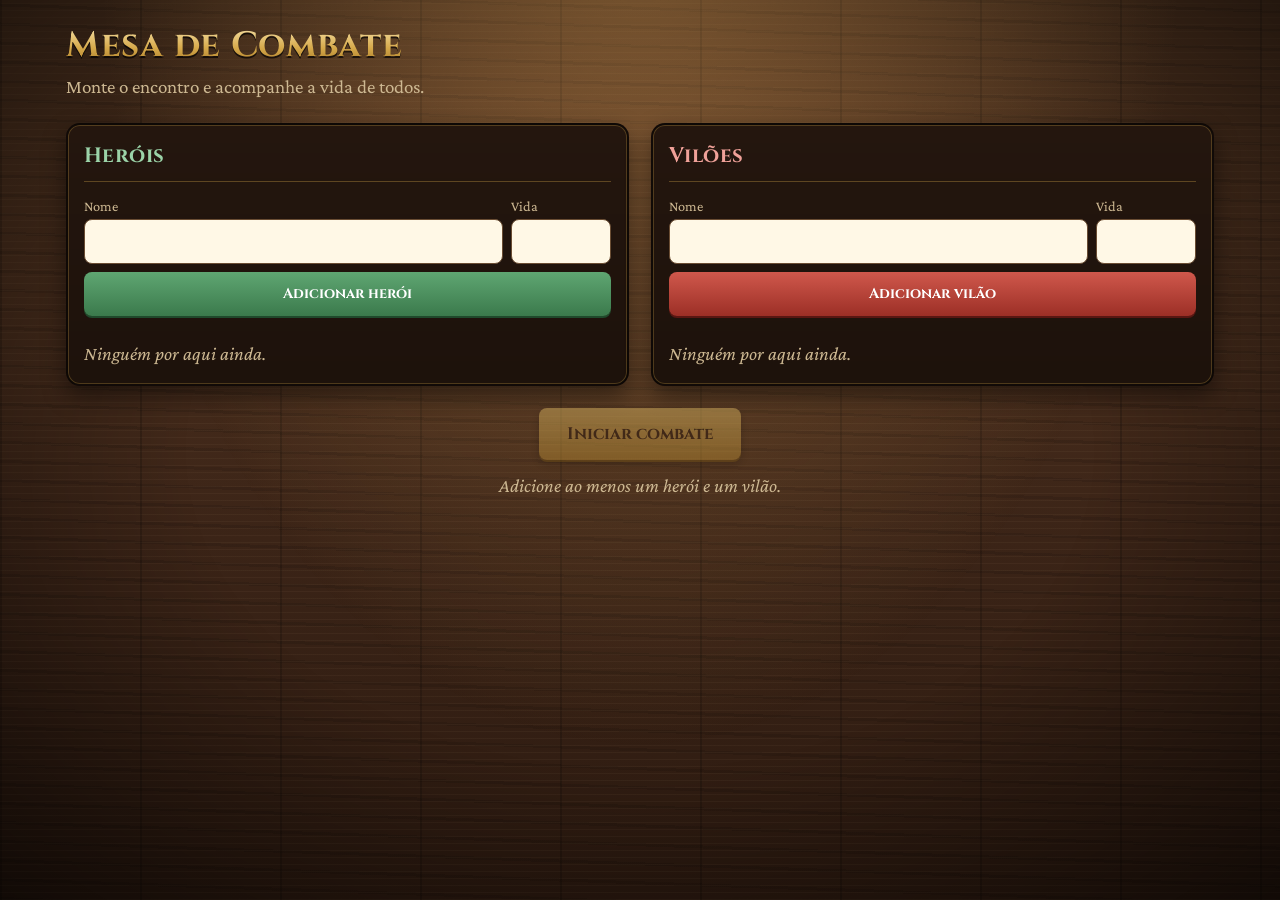
==== index.html @ e08bf8d1 "Add files via upload" ====
<!DOCTYPE html>
<html lang="pt-BR">
<head>
<meta charset="utf-8">
<meta name="viewport" content="width=device-width, initial-scale=1, viewport-fit=cover">
<title>Gerenciador de Combate</title>
<link rel="icon" href="data:image/svg+xml,<svg xmlns=%22http://www.w3.org/2000/svg%22 viewBox=%220 0 100 100%22><text y=%22.9em%22 font-size=%2290%22>⚔️</text></svg>">
<link href="https://fonts.googleapis.com/css2?family=Cinzel:wght@500;700&family=Crimson+Pro:wght@400;600&display=swap" rel="stylesheet">
<style>
:root{
  color-scheme: dark;
  --wood:#3b2417; --wood-hi:#5a3a24; --leather:#24160e; --parch:#ecdcb6; --parch-2:#dcc794;
  --ink:#2b1a0e; --ink-soft:#6a4d33; --gold:#d6a94a; --hero:#3f7a4d; --villain:#a8342b; --hurt:#c0453a; --heal:#4a8f5c;
  --display:"Cinzel","Palatino Linotype",Georgia,serif; --body:"Crimson Pro",Georgia,"Times New Roman",serif;
  box-sizing:border-box; padding-top:env(safe-area-inset-top,0px); padding-bottom:env(safe-area-inset-bottom,0px);
}
*,*::before,*::after{box-sizing:inherit}
html{scroll-padding-top:env(safe-area-inset-top,0px)}
body{margin:0;min-height:100vh;font:19px/1.45 var(--body);color:var(--parch);
  background:
   repeating-linear-gradient(90deg,rgba(0,0,0,.18) 0 2px,transparent 2px 140px),
   repeating-linear-gradient(0deg,rgba(255,220,170,.04) 0 1px,transparent 1px 7px),
   repeating-linear-gradient(2deg,rgba(0,0,0,.10) 0 3px,transparent 3px 19px),
   linear-gradient(180deg,var(--wood-hi),var(--wood) 60%,#2c1a10);
  background-attachment:fixed}
h1,h2,h3{font-family:var(--display);margin:0;letter-spacing:.02em}
button,input{font:inherit}
:focus-visible{outline:3px solid var(--gold);outline-offset:2px}
.wrap{max-width:1180px;margin:0 auto;padding:20px 16px 80px}
header.top{display:flex;flex-wrap:wrap;gap:12px;align-items:center;justify-content:space-between;margin-bottom:22px}
header.top h1{font-size:clamp(1.5rem,4vw,2.2rem);color:var(--gold);text-shadow:0 2px 0 #000a}
header.top p{margin:2px 0 0;color:#cdb892}
.actions{display:flex;gap:8px;flex-wrap:wrap}
.btn{border:0;border-radius:8px;padding:10px 16px;min-height:44px;cursor:pointer;font-family:var(--display);font-weight:700;font-size:.9rem;
  background:linear-gradient(#e2bd66,#b98b32);color:#2b1a0e;box-shadow:0 2px 0 #6e4f16,0 4px 8px #0006}
.btn:hover{filter:brightness(1.08)}.btn:active{transform:translateY(1px)}
.btn.ghost{background:#0003;color:var(--parch);box-shadow:inset 0 0 0 1px #d6a94a88}
.btn.hurt{background:linear-gradient(#d0584c,#9c2f26);color:#fff;box-shadow:0 2px 0 #5a1612}
.btn.heal{background:linear-gradient(#5fa672,#3b7a4c);color:#fff;box-shadow:0 2px 0 #1f4a2b}
.btn:disabled{opacity:.45;cursor:not-allowed;filter:none}
.board{display:grid;grid-template-columns:1fr 1fr;gap:22px}
@media(max-width:820px){.board{grid-template-columns:1fr}}
.side{background:linear-gradient(#0000,#0003),var(--leather);border-radius:14px;padding:16px;border:2px solid #0008;box-shadow:inset 0 0 0 1px #d6a94a44,0 10px 24px #0007}
.side>h2{font-size:1.3rem;padding-bottom:10px;margin-bottom:14px;border-bottom:1px solid #d6a94a55;display:flex;justify-content:space-between;align-items:baseline;gap:8px}
.side.heroes>h2{color:#9bd3a8}.side.villains>h2{color:#f0a199}
.side>h2 small{font:400 .95rem var(--body);color:#cdb892}
.cards{display:grid;gap:14px}
.card{position:relative;background:linear-gradient(135deg,var(--parch),var(--parch-2));color:var(--ink);border-radius:6px;padding:14px 14px 12px;
  box-shadow:0 3px 0 #0005,0 8px 16px #0006;border-left:8px solid var(--hero)}
.villains .card{border-left-color:var(--villain)}
.card h3{font-size:1.15rem;color:var(--ink);overflow-wrap:anywhere}
.row{display:flex;justify-content:space-between;align-items:baseline;gap:10px}
.hp{font-weight:600;font-size:1.05rem;font-variant-numeric:tabular-nums}
.bar{height:14px;border-radius:7px;background:#2b1a0e33;margin:8px 0 12px;overflow:hidden;box-shadow:inset 0 1px 3px #0005}
.bar>i{display:block;height:100%;width:0;background:var(--heal);transition:width .35s ease,background .35s}
.bar>i.mid{background:#c9962c}.bar>i.low{background:var(--hurt)}
.ctrl{display:grid;grid-template-columns:84px 1fr 1fr;gap:8px}
.ctrl input,.add input{width:100%;min-height:44px;padding:8px 10px;border-radius:8px;border:1px solid #6a4d33;background:#fff8e6;color:var(--ink)}
.card.down{filter:grayscale(.85) brightness(.82)}
.card.down h3{text-decoration:line-through}
.stamp{position:absolute;right:10px;top:10px;font-family:var(--display);font-weight:700;color:#7a1d16;border:2px solid #7a1d16;border-radius:4px;padding:1px 8px;transform:rotate(6deg);font-size:.85rem;background:#ecdcb6cc}
.setup{display:grid;grid-template-columns:1fr 1fr;gap:22px}
@media(max-width:820px){.setup{grid-template-columns:1fr}}
.add{display:grid;grid-template-columns:1fr 100px;gap:8px;margin-bottom:10px}
.add .btn{grid-column:1/-1}
.add label{display:block;font-size:.9rem;color:#cdb892;margin-bottom:2px}
.roster{list-style:none;margin:12px 0 0;padding:0;display:grid;gap:8px}
.roster li{display:flex;justify-content:space-between;align-items:center;gap:8px;background:var(--parch);color:var(--ink);border-radius:6px;padding:8px 8px 8px 12px}
.roster button{border:0;background:none;cursor:pointer;color:#7a1d16;font-size:1.3rem;min-width:44px;min-height:44px;border-radius:6px}
.empty{color:#cdb892;font-style:italic;margin:12px 0 0}
.start{margin-top:22px;text-align:center}
.start .btn{font-size:1.05rem;padding:14px 28px}
.banner{margin:0 0 18px;padding:14px 18px;border-radius:10px;text-align:center;font-family:var(--display);font-size:1.25rem;border:2px solid var(--gold);background:#000a;color:var(--gold)}
.log{margin-top:24px;background:#0005;border-radius:12px;padding:14px 16px;border:1px solid #d6a94a44}
.log h2{font-size:1.05rem;color:var(--gold);margin-bottom:8px}
.log ol{margin:0;padding:0;list-style:none;max-height:190px;overflow-y:auto;display:grid;gap:4px}
.log li{color:#e6d6b0;font-size:.98rem}
.log li.d{color:#f0a199}.log li.h{color:#9bd3a8}.log li.x{color:var(--gold)}
#toasts{position:fixed;left:50%;transform:translateX(-50%);top:calc(env(safe-area-inset-top,0px) + 12px);z-index:20;display:grid;gap:8px;width:min(92vw,420px);pointer-events:none}
.toast{background:#1a0d07;border:2px solid var(--hurt);color:#fff;padding:12px 16px;border-radius:10px;font-family:var(--display);text-align:center;box-shadow:0 8px 24px #000a;animation:drop .3s ease}
.toast.win{border-color:var(--gold);color:var(--gold)}
@keyframes drop{from{transform:translateY(-14px);opacity:0}to{transform:none;opacity:1}}
@media(prefers-reduced-motion:reduce){*{animation:none!important;transition:none!important}}
.wrap{position:relative;z-index:1}
body::before{content:"";position:fixed;inset:0;pointer-events:none;z-index:0;background:radial-gradient(ellipse at 50% -10%,rgba(255,190,100,.28),transparent 60%),radial-gradient(ellipse at center,transparent 50%,rgba(0,0,0,.6));animation:flicker 6s ease-in-out infinite}
@keyframes flicker{0%,100%{opacity:1}45%{opacity:.82}60%{opacity:.95}}
header.top h1{background:linear-gradient(#fff0c0,#d6a94a 55%,#9a6b1c);-webkit-background-clip:text;background-clip:text;color:transparent;text-shadow:none;filter:drop-shadow(0 2px 0 #000a)}
.btn{transition:transform .15s,filter .15s}.btn:hover:not(:disabled){transform:translateY(-2px)}
.card{transition:transform .2s,box-shadow .2s}.card:hover{transform:translateY(-3px) rotate(-.4deg);box-shadow:0 6px 0 #0004,0 14px 24px #0008}
.card .row{justify-content:flex-start;align-items:center}.card .row h3{flex:1;min-width:0}.card .hp{margin-left:auto}
.sigil{width:38px;height:38px;flex:none;border-radius:50%;display:grid;place-items:center;font:700 1.15rem var(--display);color:#fff;background:radial-gradient(circle at 35% 30%,#5fae74,var(--hero) 60%,#1f4a2b);box-shadow:0 2px 4px #0006,inset 0 0 0 2px #ffffff40}
.villains .sigil{background:radial-gradient(circle at 35% 30%,#d4675c,var(--villain) 60%,#5a1612)}
.bar>i{position:relative;background-image:linear-gradient(#ffffff40,#0000 60%)}
.chips{display:flex;gap:6px;flex-wrap:wrap;margin:10px 0 8px}
.chips button{border:1px solid #6a4d33;background:#fff8e6aa;color:var(--ink);border-radius:999px;min-height:32px;padding:2px 12px;cursor:pointer;font-weight:600}
.chips button:hover{background:#fff}
.card.hit{animation:shake .4s}.card.healed{animation:glow .9s}
.card.crit:not(.down){animation:pulse 1.6s ease-in-out infinite}
@keyframes shake{20%{transform:translateX(-8px) rotate(-1deg)}40%{transform:translateX(8px) rotate(1deg)}60%{transform:translateX(-5px)}80%{transform:translateX(4px)}}
@keyframes glow{40%{box-shadow:0 0 0 4px #7fe0958a,0 0 34px #7fe095}}
@keyframes pulse{50%{box-shadow:0 0 0 3px #e0574a99,0 0 22px #e0574a}}
.float{position:absolute;right:18px;top:34px;font:700 2rem var(--display);pointer-events:none;animation:rise 1s ease-out forwards;text-shadow:0 2px 0 #fff8;z-index:2}
.float.d{color:#b3261e}.float.h{color:#1f7a3a}
@keyframes rise{from{transform:translateY(0) scale(.6);opacity:0}20%{opacity:1;transform:translateY(-10px) scale(1.25)}to{transform:translateY(-64px);opacity:0}}
.dice{display:flex;flex-wrap:wrap;gap:14px;align-items:center;justify-content:center;margin-bottom:18px;padding:12px 16px;border-radius:12px;background:#0005;border:1px solid #d6a94a55}
.dtray{display:flex;gap:8px;flex-wrap:wrap;justify-content:center}
.dtray button{width:54px;height:54px;border:0;cursor:pointer;font:700 .95rem var(--display);color:#2b1a0e;background:linear-gradient(135deg,#f6e8c2,#c9a557);clip-path:polygon(50% 0,100% 26%,100% 74%,50% 100%,0 74%,0 26%);transition:transform .15s}
.dtray button:hover{transform:rotate(14deg) scale(1.12)}.dtray button:focus-visible{outline:none;background:#fff}
.dres{min-width:170px;text-align:center;font:700 1.6rem var(--display);color:var(--gold)}
.dres.roll{animation:wob .12s infinite}.dres.crit{color:#fff;text-shadow:0 0 14px gold,0 0 30px orange}.dres.fail{color:#ff8a80;text-shadow:0 0 14px red}
@keyframes wob{50%{transform:rotate(-3deg) scale(1.06)}}
.banner{animation:bglow 2s ease-in-out infinite}
@keyframes bglow{50%{box-shadow:0 0 28px #d6a94aaa}}
.conf{position:fixed;top:-30px;font-size:24px;z-index:30;pointer-events:none;animation:fall linear forwards}
@keyframes fall{to{transform:translateY(110vh) rotate(540deg)}}
.toast{font-size:1.1rem}
.modal{position:fixed;inset:0;z-index:40;display:grid;place-items:center;background:#000a;padding:16px}
.mbox{max-width:420px;background:var(--parch);color:var(--ink);border-radius:10px;padding:22px;box-shadow:0 12px 40px #000}
.mbox h2{margin-bottom:8px}.mbox p{margin:0}
.mact{display:flex;gap:10px;justify-content:flex-end;flex-wrap:wrap;margin-top:16px}
.mbox .btn.ghost{color:var(--ink);box-shadow:inset 0 0 0 1px #6a4d33}
.dstage{perspective:700px;width:112px;height:112px;display:grid;place-items:center;filter:drop-shadow(0 8px 8px #000b);transition:filter .3s}
.dstage.crit{filter:drop-shadow(0 0 12px gold) drop-shadow(0 0 28px orange)}.dstage.fail{filter:drop-shadow(0 0 14px #e0291c)}
.die{position:relative;width:96px;height:96px;display:grid;place-items:center;font:700 1.9rem var(--display);color:#2b1a0e;background:radial-gradient(circle at 30% 25%,#fff4d0,#e2bd66 45%,#9a6b1c);clip-path:polygon(50% 0,100% 25%,100% 75%,50% 100%,0 75%,0 25%)}
.die::before{content:"";position:absolute;inset:9px;background:linear-gradient(135deg,#fff7,#0000 50%,#0004);clip-path:inherit}
.die span{position:relative;text-shadow:0 1px 0 #fff8}
.die.s4{clip-path:polygon(50% 4%,98% 92%,2% 92%);padding-top:22px}.die.s6{clip-path:inset(4% round 16%)}
.die.s8{clip-path:polygon(50% 0,100% 50%,50% 100%,0 50%)}.die.s10{clip-path:polygon(50% 0,100% 38%,50% 100%,0 38%)}
.die.s12{clip-path:polygon(50% 0,100% 38%,82% 100%,18% 100%,0 38%)}.die.s100{clip-path:circle(50%)}
.die.spin{animation:tumble 2.1s cubic-bezier(.25,.6,.3,1) both}
.die.land{animation:land .6s ease-out both}
.die.crit{background:radial-gradient(circle at 30% 25%,#fff,#ffd45a 45%,#e0801a)}.die.fail{background:radial-gradient(circle at 30% 25%,#ffd0c8,#d9584a 45%,#7a1d16);color:#fff}
@keyframes tumble{0%{transform:translateY(-70px) rotateX(0) rotateY(0) rotateZ(0) scale(.6)}18%{transform:translateY(8px) rotateX(270deg) rotateY(180deg) rotateZ(90deg) scale(1.2)}32%{transform:translateY(-34px) rotateX(540deg) rotateY(360deg) rotateZ(240deg) scale(1.05)}50%{transform:translateY(4px) rotateX(900deg) rotateY(540deg) rotateZ(420deg) scale(1.1)}66%{transform:translateY(-14px) rotateX(1080deg) rotateY(720deg) rotateZ(560deg) scale(1)}84%{transform:translateY(2px) rotateX(1260deg) rotateY(900deg) rotateZ(680deg) scale(1.03)}100%{transform:translateY(0) rotateX(1440deg) rotateY(1080deg) rotateZ(720deg) scale(1)}}
@keyframes land{0%{transform:scale(1.3)}35%{transform:scale(.9)}65%{transform:scale(1.06)}100%{transform:scale(1)}}
[hidden]{display:none!important}
</style>
</head>
<body>
<div id="toasts" role="status" aria-live="polite"></div>
<div id="confirm" class="modal" role="dialog" aria-modal="true" aria-labelledby="ct" hidden><div class="mbox"><h2 id="ct">Encerrar este combate?</h2><p>A vida atual, a crônica e a lista de personagens serão apagadas.</p><div class="mact"><button class="btn ghost" id="no" type="button">Continuar lutando</button><button class="btn hurt" id="yes" type="button">Novo combate</button></div></div></div>
<div class="wrap">
  <header class="top">
    <div><h1>Mesa de Combate</h1><p id="sub">Monte o encontro e acompanhe a vida de todos.</p></div>
    <div class="actions" id="topActions" hidden>
      <button class="btn" id="round" title="Avançar para a próxima rodada">Rodada 1</button>
      <button class="btn ghost" id="undo">Desfazer</button>
      <button class="btn ghost" id="reset">Novo combate</button>
    </div>
  </header>

  <main id="setupView">
    <div class="setup">
      <section class="side heroes" aria-labelledby="sh"><h2 id="sh">Heróis</h2>
        <form class="add" data-side="heroes">
          <div><label for="hn">Nome</label><input id="hn" name="n" required maxlength="40" autocomplete="off"></div>
          <div><label for="hv">Vida</label><input id="hv" name="v" type="number" min="1" required inputmode="numeric"></div>
          <button class="btn heal" type="submit">Adicionar herói</button>
        </form>
        <ul class="roster" id="r-heroes"></ul>
      </section>
      <section class="side villains" aria-labelledby="sv"><h2 id="sv">Vilões</h2>
        <form class="add" data-side="villains">
          <div><label for="vn">Nome</label><input id="vn" name="n" required maxlength="40" autocomplete="off"></div>
          <div><label for="vv">Vida</label><input id="vv" name="v" type="number" min="1" required inputmode="numeric"></div>
          <button class="btn hurt" type="submit">Adicionar vilão</button>
        </form>
        <ul class="roster" id="r-villains"></ul>
      </section>
    </div>
    <div class="start"><button class="btn" id="start" disabled>Iniciar combate</button>
      <p class="empty" id="startHint">Adicione ao menos um herói e um vilão.</p></div>
  </main>

  <main id="combatView" hidden>
    <div class="banner" id="banner" hidden></div>
    <section class="dice" aria-label="Rolagem de dados"><div class="dtray"><button type="button" data-d="4">d4</button><button type="button" data-d="6">d6</button><button type="button" data-d="8">d8</button><button type="button" data-d="10">d10</button><button type="button" data-d="12">d12</button><button type="button" data-d="20">d20</button><button type="button" data-d="100">d100</button></div><div class="dstage" id="dstage"><div class="die s20" id="die"><span id="dnum">?</span></div></div><output id="dres" class="dres" aria-live="polite">Role um dado</output></section>
    <div class="board">
      <section class="side heroes" aria-labelledby="ch"><h2 id="ch">Heróis <small id="hc"></small></h2><div class="cards" id="c-heroes"></div></section>
      <section class="side villains" aria-labelledby="cv"><h2 id="cv">Vilões <small id="vc"></small></h2><div class="cards" id="c-villains"></div></section>
    </div>
    <section class="log" aria-labelledby="lg"><h2 id="lg">Crônica da batalha</h2><ol id="log"></ol></section>
  </main>
</div>

<script>
(function(){
  var KEY="mesa-combate-v1";
  var S={phase:"setup",heroes:[],villains:[],log:[],stack:[],won:null};
  var NAMES={heroes:"herói",villains:"vilão"};
  var $=function(id){return document.getElementById(id)};
  function esc(s){return String(s).replace(/[&<>"']/g,function(c){return{"&":"&amp;","<":"&lt;",">":"&gt;",'"':"&quot;","'":"&#39;"}[c]})}
  function save(){try{localStorage.setItem(KEY,JSON.stringify(S))}catch(e){}}
  function load(){try{var d=JSON.parse(localStorage.getItem(KEY)||"null");if(d&&d.phase)S=d}catch(e){}}
  function title(s){return s.trim().toLowerCase().replace(/(^|\s)\S/g,function(c){return c.toUpperCase()})}
  var uid=0;function nid(){return Date.now().toString(36)+(uid++)}

  function toast(msg,cls){
    var t=document.createElement("div");t.className="toast "+(cls||"");t.textContent=msg;$("toasts").appendChild(t);
    setTimeout(function(){t.remove()},4500);
  }
  function addLog(msg,cls){S.log.unshift({m:msg,c:cls||""});if(S.log.length>80)S.log.pop()}
  function snap(){S.stack.push(JSON.stringify({heroes:S.heroes,villains:S.villains,log:S.log,won:S.won}));if(S.stack.length>40)S.stack.shift()}

  function rosterHTML(side){
    var l=S[side];
    $("r-"+side).innerHTML=l.length?l.map(function(p){
      return '<li><span><strong>'+esc(p.nome)+'</strong> · '+p.max+' de vida</span><button type="button" data-rm="'+p.id+'" data-side="'+side+'" aria-label="Remover '+esc(p.nome)+'">✕</button></li>'
    }).join(""):'<li class="empty" style="background:none;color:#cdb892;padding:0">Ninguém por aqui ainda.</li>';
  }
  function renderSetup(){
    rosterHTML("heroes");rosterHTML("villains");
    var ok=S.heroes.length&&S.villains.length;$("start").disabled=!ok;$("startHint").hidden=!!ok;
  }
  function pct(p){return Math.max(0,Math.min(100,p.vida/p.max*100))}
  function cardHTML(p,side){
    var down=p.vida<=0,w=pct(p.vida);
    return '<article class="card'+(down?' down':w<=25?' crit':'')+'" data-id="'+p.id+'" data-side="'+side+'">'+
      (down?'<span class="stamp">Derrotado</span>':'')+
      '<div class="row"><span class="sigil" aria-hidden="true">'+esc(p.nome.charAt(0))+'</span><h3>'+esc(p.nome)+'</h3><span class="hp">'+p.vida+' / '+p.max+'</span></div>'+
      '<div class="bar" role="progressbar" aria-valuemin="0" aria-valuemax="'+p.max+'" aria-valuenow="'+Math.max(0,p.vida)+'" aria-label="Vida de '+esc(p.nome)+'"><i class="'+(w<=25?'low':w<=60?'mid':'')+'" style="width:'+w+'%"></i></div>'+
      '<div class="chips" role="group" aria-label="Atalhos de valor"><button type="button" data-q="1">+1</button><button type="button" data-q="5">+5</button><button type="button" data-q="10">+10</button><button type="button" data-q="20">+20</button><button type="button" data-q="c">Limpar</button></div><div class="ctrl"><input type="number" min="1" inputmode="numeric" placeholder="Valor" aria-label="Valor para '+esc(p.nome)+'">'+
      '<button class="btn hurt" data-act="dano" type="button">Dano</button><button class="btn heal" data-act="cura" type="button">Cura</button></div></article>';
  }
  function renderCombat(){
    ["heroes","villains"].forEach(function(s){
      $("c-"+s).innerHTML=S[s].map(function(p){return cardHTML(p,s)}).join("");
      var alive=S[s].filter(function(p){return p.vida>0}).length;
      $(s==="heroes"?"hc":"vc").textContent=alive+" de "+S[s].length+" em pé";
    });
    var b=$("banner");
    if(S.won){b.hidden=false;b.textContent=S.won==="villains"?"Todos os vilões foram derrotados!":"Todos os heróis foram derrotados!"}else b.hidden=true;
    $("log").innerHTML=S.log.map(function(e){return '<li class="'+e.c+'">'+esc(e.m)+'</li>'}).join("")||'<li style="font-style:italic">Nada registrado ainda.</li>';
    $("undo").disabled=!S.stack.length;$("round").textContent="Rodada "+(S.round||1)+" ▸";
  }
  function render(){
    var c=S.phase==="combat";
    $("setupView").hidden=c;$("combatView").hidden=!c;$("topActions").hidden=!c;
    $("sub").textContent=c?"Aplique dano e cura; o sistema avisa quando alguém cair.":"Monte o encontro e acompanhe a vida de todos.";
    c?renderCombat():renderSetup();save();
  }

  function checkWin(){
    var h=S.heroes.some(function(p){return p.vida>0}),v=S.villains.some(function(p){return p.vida>0}),prev=S.won;
    S.won=!v?"villains":!h?"heroes":null;
    if(S.won&&S.won!==prev){
      var m=S.won==="villains"?"Todos os vilões foram derrotados!":"Todos os heróis foram derrotados!";
      toast(m,"win");addLog(m,"x");confetti(S.won==="villains");
    }
  }
  function apply(side,id,kind,val){
    var p=S[side].find(function(x){return x.id===id});if(!p||!(val>0))return;
    snap();var before=p.vida;
    if(kind==="dano"){p.vida=Math.max(0,p.vida-val);addLog(p.nome+" recebeu "+val+" de dano ("+p.vida+"/"+p.max+")","d")}
    else{p.vida+=val;addLog(p.nome+" recuperou "+val+" de vida ("+p.vida+"/"+p.max+")","h")}
    if(before>0&&p.vida<=0){toast("💀 "+p.nome+" foi derrotado!");addLog(p.nome+" foi derrotado!","d")}
    if(before<=0&&p.vida>0){addLog(p.nome+" voltou à luta!","h")}
    checkWin();render();fx(id,kind,val);
  }

  document.querySelectorAll("form.add").forEach(function(f){
    f.addEventListener("submit",function(e){
      e.preventDefault();var side=f.dataset.side,n=title(f.n.value),v=parseInt(f.v.value,10);
      if(!n||!(v>0))return;
      S[side].push({id:nid(),nome:n,vida:v,max:v});f.reset();f.n.focus();render();
    });
  });
  document.addEventListener("click",function(e){
    var rm=e.target.closest("[data-rm]");
    if(rm){S[rm.dataset.side]=S[rm.dataset.side].filter(function(p){return p.id!==rm.dataset.rm});render();return}
    var a=e.target.closest("[data-act]");
    if(a){var card=a.closest(".card"),inp=card.querySelector("input"),v=parseInt(inp.value,10);
      if(!(v>0)){inp.focus();toast("Digite um valor maior que zero.");return}
      apply(card.dataset.side,card.dataset.id,a.dataset.act,v);return}
  });
  function fx(id,kind,val){var c=document.querySelector('.card[data-id="'+id+'"]');if(!c)return;var d=kind==="dano";c.classList.add(d?"hit":"healed");var f=document.createElement("span");f.className="float "+(d?"d":"h");f.textContent=(d?"−":"+")+val;c.appendChild(f);setTimeout(function(){f.remove();c.classList.remove("hit","healed")},1000)}
  function confetti(win){var e=win?["✨","🎉","⭐","🏆"]:["🔥","💀","🕯️","🥀"];for(var i=0;i<36;i++){var s=document.createElement("span");s.className="conf";s.textContent=e[i%e.length];s.style.left=Math.random()*100+"vw";s.style.animationDuration=(2+Math.random()*2.5)+"s";s.style.animationDelay=(Math.random()*.6)+"s";document.body.appendChild(s);setTimeout(function(x){x.remove()},5500,s)}}
  function renderLog(){$("log").innerHTML=S.log.map(function(e){return '<li class="'+e.c+'">'+esc(e.m)+'</li>'}).join("")}
  document.addEventListener("click",function(e){var q=e.target.closest("[data-q]");if(!q)return;var i=q.closest(".card").querySelector("input");i.value=q.dataset.q==="c"?"":(parseInt(i.value,10)||0)+ +q.dataset.q;i.focus()});
  document.addEventListener("keydown",function(e){if(e.key!=="Enter"||!e.target.matches(".card input"))return;var c=e.target.closest(".card"),v=parseInt(e.target.value,10);if(v>0)apply(c.dataset.side,c.dataset.id,"dano",v)});
  var rolling=false;
  document.addEventListener("click",function(e){
    var b=e.target.closest("[data-d]");if(!b||rolling)return;
    var n=+b.dataset.d,r=1+Math.floor(Math.random()*n),out=$("dres"),die=$("die"),num=$("dnum"),st=$("dstage"),i=0;
    rolling=true;out.className="dres";out.textContent="Rolando…";st.className="dstage";
    die.className="die s"+n;void die.offsetWidth;die.className="die s"+n+" spin";
    function tick(){num.textContent=1+Math.floor(Math.random()*n);if(++i<16)setTimeout(tick,40+i*i*1.1);else finish()}
    function finish(){
      var c20=n===20&&r===20,f20=n===20&&r===1,k=c20?" crit":f20?" fail":"";
      num.textContent=r;die.className="die s"+n+" land"+k;st.className="dstage"+k;
      out.textContent="d"+n+": "+r+(c20?" — crítico!":f20?" — falha!":"");out.className="dres"+k;
      addLog("Dado d"+n+": "+r+(c20?" — acerto crítico!":f20?" — falha crítica!":""),"x");renderLog();save();
      if(c20)confetti(true);setTimeout(function(){rolling=false},450);
    }
    tick();
  });
  $("round").addEventListener("click",function(){S.round=(S.round||1)+1;addLog("Rodada "+S.round+" começa.","x");toast("Rodada "+S.round,"win");render()});
  $("start").addEventListener("click",function(){
    S.phase="combat";S.log=[];S.stack=[];S.won=null;S.round=1;
    var j=function(l){return l.length>1?l.slice(0,-1).map(function(p){return p.nome}).join(", ")+" e "+l[l.length-1].nome:l[0].nome};
    addLog(j(S.heroes)+(S.heroes.length>1?" estão prontos":" está pronto")+" para a luta!","h");
    addLog(j(S.villains)+(S.villains.length>1?" estão prontos":" está pronto")+" para a luta!","d");
    addLog("Hora do combate!","x");render();
  });
  $("undo").addEventListener("click",function(){
    var s=S.stack.pop();if(!s)return;var d=JSON.parse(s);
    S.heroes=d.heroes;S.villains=d.villains;S.log=d.log;S.won=d.won;render();
  });
  $("reset").addEventListener("click",function(){
    $("confirm").hidden=false;$("no").focus();});
  $("no").addEventListener("click",function(){$("confirm").hidden=true});
  document.addEventListener("keydown",function(e){if(e.key==="Escape")$("confirm").hidden=true});
  $("yes").addEventListener("click",function(){
    $("confirm").hidden=true;S={phase:"setup",heroes:[],villains:[],log:[],stack:[],won:null};render();
  });
  load();render();
})();
</script>
</body>
</html>
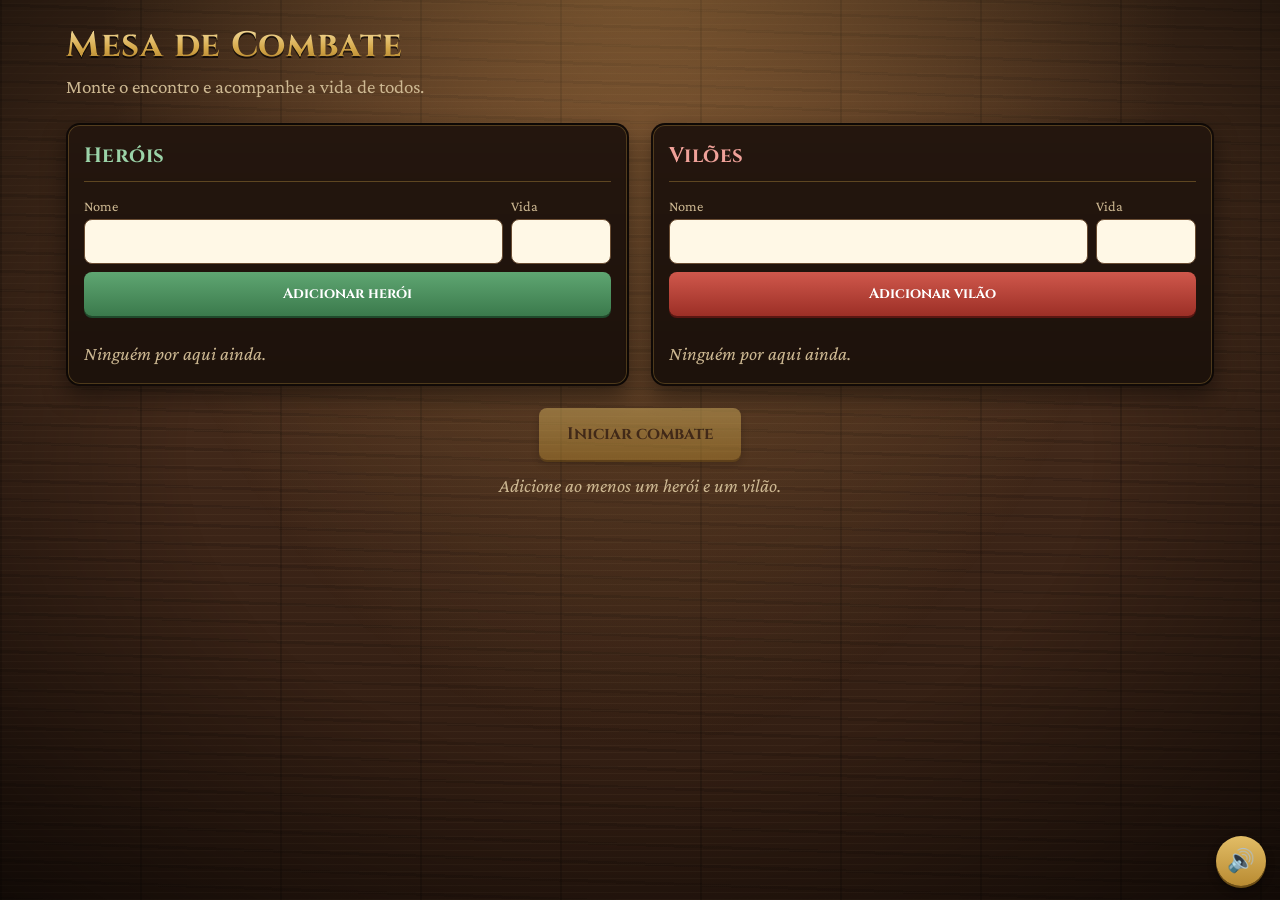
==== commit e5835f0d: "Add files via upload" ====
--- a/index.html
+++ b/index.html
@@ -114,6 +114,7 @@
 .conf{position:fixed;top:-30px;font-size:24px;z-index:30;pointer-events:none;animation:fall linear forwards}
 @keyframes fall{to{transform:translateY(110vh) rotate(540deg)}}
 .toast{font-size:1.1rem}
+.mute{position:fixed;right:14px;bottom:calc(env(safe-area-inset-bottom,0px) + 14px);z-index:15;width:50px;height:50px;padding:0;border-radius:50%;font-size:1.4rem;line-height:1}
 .modal{position:fixed;inset:0;z-index:40;display:grid;place-items:center;background:#000a;padding:16px}
 .mbox{max-width:420px;background:var(--parch);color:var(--ink);border-radius:10px;padding:22px;box-shadow:0 12px 40px #000}
 .mbox h2{margin-bottom:8px}.mbox p{margin:0}
@@ -136,6 +137,7 @@
 </style>
 </head>
 <body>
+<button class="btn mute" id="mute" type="button" aria-pressed="false" aria-label="Som ligado">🔊</button>
 <div id="toasts" role="status" aria-live="polite"></div>
 <div id="confirm" class="modal" role="dialog" aria-modal="true" aria-labelledby="ct" hidden><div class="mbox"><h2 id="ct">Encerrar este combate?</h2><p>A vida atual, a crônica e a lista de personagens serão apagadas.</p><div class="mact"><button class="btn ghost" id="no" type="button">Continuar lutando</button><button class="btn hurt" id="yes" type="button">Novo combate</button></div></div></div>
 <div class="wrap">
@@ -244,38 +246,66 @@
     S.won=!v?"villains":!h?"heroes":null;
     if(S.won&&S.won!==prev){
       var m=S.won==="villains"?"Todos os vilões foram derrotados!":"Todos os heróis foram derrotados!";
-      toast(m,"win");addLog(m,"x");confetti(S.won==="villains");
+      toast(m,"win");addLog(m,"x");var hw=S.won==="villains";if(hw)confetti(true);setTimeout(function(){sfx(hw?"win":"lose")},650);
     }
   }
   function apply(side,id,kind,val){
     var p=S[side].find(function(x){return x.id===id});if(!p||!(val>0))return;
-    snap();var before=p.vida;
+    snap();var before=p.vida,snd=kind==="dano"?"hit":"heal";
     if(kind==="dano"){p.vida=Math.max(0,p.vida-val);addLog(p.nome+" recebeu "+val+" de dano ("+p.vida+"/"+p.max+")","d")}
     else{p.vida+=val;addLog(p.nome+" recuperou "+val+" de vida ("+p.vida+"/"+p.max+")","h")}
-    if(before>0&&p.vida<=0){toast("💀 "+p.nome+" foi derrotado!");addLog(p.nome+" foi derrotado!","d")}
-    if(before<=0&&p.vida>0){addLog(p.nome+" voltou à luta!","h")}
-    checkWin();render();fx(id,kind,val);
+    if(before>0&&p.vida<=0){snd="down";toast(p.nome+" foi derrotado!");addLog(p.nome+" foi derrotado!","d")}
+    if(before<=0&&p.vida>0){snd="revive";addLog(p.nome+" voltou à luta!","h")}
+    sfx(snd);checkWin();render();fx(id,kind,val);
   }
 
   document.querySelectorAll("form.add").forEach(function(f){
     f.addEventListener("submit",function(e){
       e.preventDefault();var side=f.dataset.side,n=title(f.n.value),v=parseInt(f.v.value,10);
       if(!n||!(v>0))return;
-      S[side].push({id:nid(),nome:n,vida:v,max:v});f.reset();f.n.focus();render();
+      S[side].push({id:nid(),nome:n,vida:v,max:v});sfx(side==="heroes"?"addH":"addV");f.reset();f.n.focus();render();
     });
   });
   document.addEventListener("click",function(e){
     var rm=e.target.closest("[data-rm]");
-    if(rm){S[rm.dataset.side]=S[rm.dataset.side].filter(function(p){return p.id!==rm.dataset.rm});render();return}
+    if(rm){sfx('rm');S[rm.dataset.side]=S[rm.dataset.side].filter(function(p){return p.id!==rm.dataset.rm});render();return}
     var a=e.target.closest("[data-act]");
     if(a){var card=a.closest(".card"),inp=card.querySelector("input"),v=parseInt(inp.value,10);
-      if(!(v>0)){inp.focus();toast("Digite um valor maior que zero.");return}
+      if(!(v>0)){inp.focus();sfx('err');toast("Digite um valor maior que zero.");return}
       apply(card.dataset.side,card.dataset.id,a.dataset.act,v);return}
   });
+  var AC=null,muted=false;try{muted=localStorage.getItem('mesa-mudo')==='1'}catch(e){}
+  function ctx(){if(!AC){try{AC=new (window.AudioContext||window.webkitAudioContext)()}catch(e){}}if(AC&&AC.state==='suspended')AC.resume();return AC}
+  function tone(f,d,o){o=o||{};var c=ctx();if(!c||muted)return;var t=c.currentTime+(o.at||0),os=c.createOscillator(),g=c.createGain();os.type=o.type||'sine';os.frequency.setValueAtTime(f,t);if(o.to)os.frequency.exponentialRampToValueAtTime(o.to,t+d);g.gain.setValueAtTime(0.0001,t);g.gain.exponentialRampToValueAtTime(o.v||.2,t+.012);g.gain.exponentialRampToValueAtTime(0.0001,t+d);os.connect(g);g.connect(c.destination);os.start(t);os.stop(t+d+.03)}
+  function noise(d,o){o=o||{};var c=ctx();if(!c||muted)return;var t=c.currentTime+(o.at||0),n=Math.max(1,Math.floor(c.sampleRate*d)),b=c.createBuffer(1,n,c.sampleRate),a=b.getChannelData(0),i;for(i=0;i<n;i++)a[i]=Math.random()*2-1;var s=c.createBufferSource(),f=c.createBiquadFilter(),g=c.createGain();s.buffer=b;f.type='bandpass';f.frequency.setValueAtTime(o.f||1000,t);if(o.sweep)f.frequency.exponentialRampToValueAtTime(o.sweep,t+d);g.gain.setValueAtTime(o.v||.2,t);g.gain.exponentialRampToValueAtTime(0.0001,t+d);s.connect(f);f.connect(g);g.connect(c.destination);s.start(t)}
+  function sfx(n){var T=tone,N=noise;switch(n){
+    case 'tick':T(760,.04,{type:'square',v:.05});break;
+    case 'err':T(160,.14,{type:'square',v:.1});T(130,.18,{type:'square',v:.1,at:.16});break;
+    case 'addH':T(392,.12,{type:'triangle'});T(587,.22,{type:'triangle',at:.1});break;
+    case 'addV':T(220,.15,{type:'sawtooth',v:.12});T(165,.25,{type:'sawtooth',v:.12,at:.12});break;
+    case 'rm':T(320,.14,{to:140,v:.15});break;
+    case 'start':N(.25,{f:200,v:.4});T(130,.6,{type:'sawtooth',v:.1});T(196,.6,{type:'sawtooth',v:.1,at:.2});T(261,.9,{type:'sawtooth',v:.1,at:.4});break;
+    case 'hit':N(.14,{f:1100,v:.45});T(200,.18,{to:60,type:'square',v:.15});break;
+    case 'heal':[523,659,784,1047].forEach(function(f,i){T(f,.25,{at:i*.07,v:.13})});break;
+    case 'down':T(260,.55,{to:70,type:'triangle',v:.22});N(.2,{f:180,v:.4,at:.05});break;
+    case 'revive':T(220,.5,{to:880,type:'triangle',v:.15});T(660,.4,{at:.3,v:.12});break;
+    case 'win':[523,659,784,1047,784,1047].forEach(function(f,i){T(f,i>3?.45:.18,{at:i*.16,type:'square',v:.09})});break;
+    case 'lose':T(330,.5,{type:'triangle',v:.14});T(262,.8,{type:'triangle',v:.14,at:.3});break;
+    case 'undo':T(620,.12,{to:300,v:.12});break;
+    case 'open':T(440,.1,{type:'triangle',v:.12});break;
+    case 'swoosh':N(.35,{f:1500,v:.25,sweep:300});break;
+    case 'gong':T(196,1.6,{v:.22});T(293,1.4,{v:.12});T(587,1,{v:.06});N(.3,{f:600,v:.2});break;
+    case 'rattle':N(.035,{f:1800+Math.random()*2200,v:.22});break;
+    case 'land':T(140,.16,{to:70,v:.3});N(.06,{f:900,v:.3});break;
+    case 'crit':[784,988,1175,1568].forEach(function(f,i){T(f,.4,{at:i*.09,v:.12})});break;
+    case 'fail':[311,294,277].forEach(function(f,i){T(f,.25,{at:i*.22,type:'sawtooth',v:.1})});T(233,.7,{to:110,type:'sawtooth',v:.1,at:.66});break;
+  }}
+  var mb=$('mute');function paintMute(){mb.textContent=muted?'🔇':'🔊';mb.setAttribute('aria-pressed',muted?'true':'false');mb.setAttribute('aria-label',muted?'Som desligado':'Som ligado')}
+  mb.addEventListener('click',function(){muted=!muted;try{localStorage.setItem('mesa-mudo',muted?'1':'0')}catch(e){}paintMute();if(!muted)sfx('tick')});paintMute();
   function fx(id,kind,val){var c=document.querySelector('.card[data-id="'+id+'"]');if(!c)return;var d=kind==="dano";c.classList.add(d?"hit":"healed");var f=document.createElement("span");f.className="float "+(d?"d":"h");f.textContent=(d?"−":"+")+val;c.appendChild(f);setTimeout(function(){f.remove();c.classList.remove("hit","healed")},1000)}
-  function confetti(win){var e=win?["✨","🎉","⭐","🏆"]:["🔥","💀","🕯️","🥀"];for(var i=0;i<36;i++){var s=document.createElement("span");s.className="conf";s.textContent=e[i%e.length];s.style.left=Math.random()*100+"vw";s.style.animationDuration=(2+Math.random()*2.5)+"s";s.style.animationDelay=(Math.random()*.6)+"s";document.body.appendChild(s);setTimeout(function(x){x.remove()},5500,s)}}
+  function confetti(win){var e=["✨","🎉","⭐","🏆"];for(var i=0;i<36;i++){var s=document.createElement("span");s.className="conf";s.textContent=e[i%e.length];s.style.left=Math.random()*100+"vw";s.style.animationDuration=(2+Math.random()*2.5)+"s";s.style.animationDelay=(Math.random()*.6)+"s";document.body.appendChild(s);setTimeout(function(x){x.remove()},5500,s)}}
   function renderLog(){$("log").innerHTML=S.log.map(function(e){return '<li class="'+e.c+'">'+esc(e.m)+'</li>'}).join("")}
-  document.addEventListener("click",function(e){var q=e.target.closest("[data-q]");if(!q)return;var i=q.closest(".card").querySelector("input");i.value=q.dataset.q==="c"?"":(parseInt(i.value,10)||0)+ +q.dataset.q;i.focus()});
+  document.addEventListener("click",function(e){var q=e.target.closest("[data-q]");if(!q)return;sfx('tick');var i=q.closest(".card").querySelector("input");i.value=q.dataset.q==="c"?"":(parseInt(i.value,10)||0)+ +q.dataset.q;i.focus()});
   document.addEventListener("keydown",function(e){if(e.key!=="Enter"||!e.target.matches(".card input"))return;var c=e.target.closest(".card"),v=parseInt(e.target.value,10);if(v>0)apply(c.dataset.side,c.dataset.id,"dano",v)});
   var rolling=false;
   document.addEventListener("click",function(e){
@@ -283,34 +313,34 @@
     var n=+b.dataset.d,r=1+Math.floor(Math.random()*n),out=$("dres"),die=$("die"),num=$("dnum"),st=$("dstage"),i=0;
     rolling=true;out.className="dres";out.textContent="Rolando…";st.className="dstage";
     die.className="die s"+n;void die.offsetWidth;die.className="die s"+n+" spin";
-    function tick(){num.textContent=1+Math.floor(Math.random()*n);if(++i<16)setTimeout(tick,40+i*i*1.1);else finish()}
+    function tick(){sfx('rattle');num.textContent=1+Math.floor(Math.random()*n);if(++i<16)setTimeout(tick,40+i*i*1.1);else finish()}
     function finish(){
       var c20=n===20&&r===20,f20=n===20&&r===1,k=c20?" crit":f20?" fail":"";
-      num.textContent=r;die.className="die s"+n+" land"+k;st.className="dstage"+k;
+      sfx(c20?'crit':f20?'fail':'land');num.textContent=r;die.className="die s"+n+" land"+k;st.className="dstage"+k;
       out.textContent="d"+n+": "+r+(c20?" — crítico!":f20?" — falha!":"");out.className="dres"+k;
       addLog("Dado d"+n+": "+r+(c20?" — acerto crítico!":f20?" — falha crítica!":""),"x");renderLog();save();
       if(c20)confetti(true);setTimeout(function(){rolling=false},450);
     }
     tick();
   });
-  $("round").addEventListener("click",function(){S.round=(S.round||1)+1;addLog("Rodada "+S.round+" começa.","x");toast("Rodada "+S.round,"win");render()});
+  $("round").addEventListener("click",function(){sfx('gong');S.round=(S.round||1)+1;addLog("Rodada "+S.round+" começa.","x");toast("Rodada "+S.round,"win");render()});
   $("start").addEventListener("click",function(){
-    S.phase="combat";S.log=[];S.stack=[];S.won=null;S.round=1;
+    sfx('start');S.phase="combat";S.log=[];S.stack=[];S.won=null;S.round=1;
     var j=function(l){return l.length>1?l.slice(0,-1).map(function(p){return p.nome}).join(", ")+" e "+l[l.length-1].nome:l[0].nome};
     addLog(j(S.heroes)+(S.heroes.length>1?" estão prontos":" está pronto")+" para a luta!","h");
     addLog(j(S.villains)+(S.villains.length>1?" estão prontos":" está pronto")+" para a luta!","d");
     addLog("Hora do combate!","x");render();
   });
   $("undo").addEventListener("click",function(){
-    var s=S.stack.pop();if(!s)return;var d=JSON.parse(s);
+    var s=S.stack.pop();if(!s)return;sfx('undo');var d=JSON.parse(s);
     S.heroes=d.heroes;S.villains=d.villains;S.log=d.log;S.won=d.won;render();
   });
   $("reset").addEventListener("click",function(){
-    $("confirm").hidden=false;$("no").focus();});
-  $("no").addEventListener("click",function(){$("confirm").hidden=true});
+    sfx('open');$("confirm").hidden=false;$("no").focus();});
+  $("no").addEventListener("click",function(){sfx('tick');$("confirm").hidden=true});
   document.addEventListener("keydown",function(e){if(e.key==="Escape")$("confirm").hidden=true});
   $("yes").addEventListener("click",function(){
-    $("confirm").hidden=true;S={phase:"setup",heroes:[],villains:[],log:[],stack:[],won:null};render();
+    sfx('swoosh');$("confirm").hidden=true;S={phase:"setup",heroes:[],villains:[],log:[],stack:[],won:null};render();
   });
   load();render();
 })();
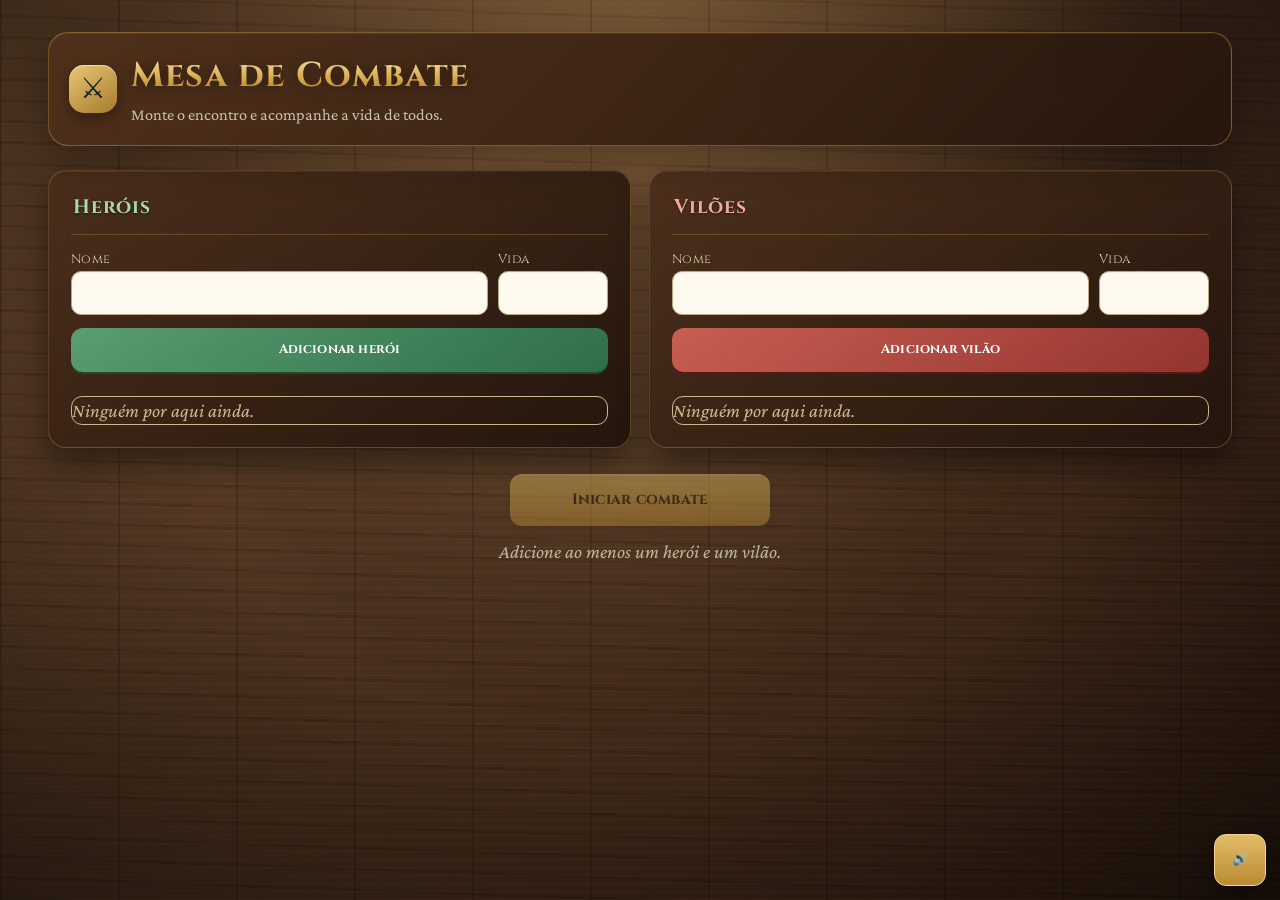
==== commit f40c2eba: "Add files via upload" ====
--- a/index.html
+++ b/index.html
@@ -52,9 +52,10 @@
 .row{display:flex;justify-content:space-between;align-items:baseline;gap:10px}
 .hp{font-weight:600;font-size:1.05rem;font-variant-numeric:tabular-nums}
 .bar{height:14px;border-radius:7px;background:#2b1a0e33;margin:8px 0 12px;overflow:hidden;box-shadow:inset 0 1px 3px #0005}
-.bar>i{display:block;height:100%;width:0;background:var(--heal);transition:width .35s ease,background .35s}
-.bar>i.mid{background:#c9962c}.bar>i.low{background:var(--hurt)}
-.ctrl{display:grid;grid-template-columns:84px 1fr 1fr;gap:8px}
+.bar>i{display:block;height:100%;width:0;background:#4a9b62;transition:width .7s cubic-bezier(.22,.61,.36,1),background-color .4s ease;will-change:width,background-color}
+.bar>i.high{background-color:#4a9b62!important}.bar>i.mid{background-color:#e0a82e!important}.bar>i.low{background-color:#d84a40!important}.bar>i.empty{background-color:#888888!important}
+.ctrl{display:grid;grid-template-columns:84px repeat(3,minmax(0,1fr));gap:8px}
+@media(max-width:420px){.ctrl{grid-template-columns:1fr 1fr 1fr}.ctrl input{grid-column:1/-1}}
 .ctrl input,.add input{width:100%;min-height:44px;padding:8px 10px;border-radius:8px;border:1px solid #6a4d33;background:#fff8e6;color:var(--ink)}
 .card.down{filter:grayscale(.85) brightness(.82)}
 .card.down h3{text-decoration:line-through}
@@ -95,10 +96,8 @@
 .chips button{border:1px solid #6a4d33;background:#fff8e6aa;color:var(--ink);border-radius:999px;min-height:32px;padding:2px 12px;cursor:pointer;font-weight:600}
 .chips button:hover{background:#fff}
 .card.hit{animation:shake .4s}.card.healed{animation:glow .9s}
-.card.crit:not(.down){animation:pulse 1.6s ease-in-out infinite}
 @keyframes shake{20%{transform:translateX(-8px) rotate(-1deg)}40%{transform:translateX(8px) rotate(1deg)}60%{transform:translateX(-5px)}80%{transform:translateX(4px)}}
 @keyframes glow{40%{box-shadow:0 0 0 4px #7fe0958a,0 0 34px #7fe095}}
-@keyframes pulse{50%{box-shadow:0 0 0 3px #e0574a99,0 0 22px #e0574a}}
 .float{position:absolute;right:18px;top:34px;font:700 2rem var(--display);pointer-events:none;animation:rise 1s ease-out forwards;text-shadow:0 2px 0 #fff8;z-index:2}
 .float.d{color:#b3261e}.float.h{color:#1f7a3a}
 @keyframes rise{from{transform:translateY(0) scale(.6);opacity:0}20%{opacity:1;transform:translateY(-10px) scale(1.25)}to{transform:translateY(-64px);opacity:0}}
@@ -106,8 +105,15 @@
 .dtray{display:flex;gap:8px;flex-wrap:wrap;justify-content:center}
 .dtray button{width:54px;height:54px;border:0;cursor:pointer;font:700 .95rem var(--display);color:#2b1a0e;background:linear-gradient(135deg,#f6e8c2,#c9a557);clip-path:polygon(50% 0,100% 26%,100% 74%,50% 100%,0 74%,0 26%);transition:transform .15s}
 .dtray button:hover{transform:rotate(14deg) scale(1.12)}.dtray button:focus-visible{outline:none;background:#fff}
+.dtray button.selected{background:linear-gradient(135deg,#fff4bd,#d6a94a);box-shadow:0 0 0 3px #fff5,0 0 18px #d6a94a}
+.dice-heading{width:100%;display:flex;gap:6px;justify-content:center;align-items:baseline;flex-wrap:wrap;font-family:var(--display);color:var(--gold)}
+.dice-heading span{font:400 .95rem var(--body);color:#cdb892}
+.dice-pool{width:100%;min-height:28px;text-align:center;color:#f1dfb6;font-weight:600}
+.dice-actions{display:flex;gap:8px;justify-content:center;flex-wrap:wrap;width:100%}
+.dice-actions .btn{min-width:120px}
+.dice-result{width:100%;display:flex;align-items:center;justify-content:center;gap:10px;flex-wrap:wrap}
+.dice-breakdown{width:100%;text-align:center;color:#e6d6b0;font-size:1rem;overflow-wrap:anywhere}
 .dres{min-width:170px;text-align:center;font:700 1.6rem var(--display);color:var(--gold)}
-.dres.roll{animation:wob .12s infinite}.dres.crit{color:#fff;text-shadow:0 0 14px gold,0 0 30px orange}.dres.fail{color:#ff8a80;text-shadow:0 0 14px red}
 @keyframes wob{50%{transform:rotate(-3deg) scale(1.06)}}
 .banner{animation:bglow 2s ease-in-out infinite}
 @keyframes bglow{50%{box-shadow:0 0 28px #d6a94aaa}}
@@ -120,20 +126,60 @@
 .mbox h2{margin-bottom:8px}.mbox p{margin:0}
 .mact{display:flex;gap:10px;justify-content:flex-end;flex-wrap:wrap;margin-top:16px}
 .mbox .btn.ghost{color:var(--ink);box-shadow:inset 0 0 0 1px #6a4d33}
-.dstage{perspective:700px;width:112px;height:112px;display:grid;place-items:center;filter:drop-shadow(0 8px 8px #000b);transition:filter .3s}
-.dstage.crit{filter:drop-shadow(0 0 12px gold) drop-shadow(0 0 28px orange)}.dstage.fail{filter:drop-shadow(0 0 14px #e0291c)}
-.die{position:relative;width:96px;height:96px;display:grid;place-items:center;font:700 1.9rem var(--display);color:#2b1a0e;background:radial-gradient(circle at 30% 25%,#fff4d0,#e2bd66 45%,#9a6b1c);clip-path:polygon(50% 0,100% 25%,100% 75%,50% 100%,0 75%,0 25%)}
+.dstage{perspective:700px;width:100%;min-height:112px;display:flex;flex-wrap:wrap;gap:12px;align-items:center;justify-content:center;filter:drop-shadow(0 8px 8px #000b);transition:filter .3s}
+.die{position:relative;width:76px;height:76px;display:grid;place-items:center;font:700 1.55rem var(--display);color:#2b1a0e;background:radial-gradient(circle at 30% 25%,#fff4d0,#e2bd66 45%,#9a6b1c);clip-path:polygon(50% 0,100% 25%,100% 75%,50% 100%,0 75%,0 25%)}
 .die::before{content:"";position:absolute;inset:9px;background:linear-gradient(135deg,#fff7,#0000 50%,#0004);clip-path:inherit}
 .die span{position:relative;text-shadow:0 1px 0 #fff8}
 .die.s4{clip-path:polygon(50% 4%,98% 92%,2% 92%);padding-top:22px}.die.s6{clip-path:inset(4% round 16%)}
 .die.s8{clip-path:polygon(50% 0,100% 50%,50% 100%,0 50%)}.die.s10{clip-path:polygon(50% 0,100% 38%,50% 100%,0 38%)}
 .die.s12{clip-path:polygon(50% 0,100% 38%,82% 100%,18% 100%,0 38%)}.die.s100{clip-path:circle(50%)}
-.die.spin{animation:tumble 2.1s cubic-bezier(.25,.6,.3,1) both}
+.die.spin{animation:tumble 1.55s cubic-bezier(.25,.6,.3,1) both}
 .die.land{animation:land .6s ease-out both}
-.die.crit{background:radial-gradient(circle at 30% 25%,#fff,#ffd45a 45%,#e0801a)}.die.fail{background:radial-gradient(circle at 30% 25%,#ffd0c8,#d9584a 45%,#7a1d16);color:#fff}
 @keyframes tumble{0%{transform:translateY(-70px) rotateX(0) rotateY(0) rotateZ(0) scale(.6)}18%{transform:translateY(8px) rotateX(270deg) rotateY(180deg) rotateZ(90deg) scale(1.2)}32%{transform:translateY(-34px) rotateX(540deg) rotateY(360deg) rotateZ(240deg) scale(1.05)}50%{transform:translateY(4px) rotateX(900deg) rotateY(540deg) rotateZ(420deg) scale(1.1)}66%{transform:translateY(-14px) rotateX(1080deg) rotateY(720deg) rotateZ(560deg) scale(1)}84%{transform:translateY(2px) rotateX(1260deg) rotateY(900deg) rotateZ(680deg) scale(1.03)}100%{transform:translateY(0) rotateX(1440deg) rotateY(1080deg) rotateZ(720deg) scale(1)}}
 @keyframes land{0%{transform:scale(1.3)}35%{transform:scale(.9)}65%{transform:scale(1.06)}100%{transform:scale(1)}}
 [hidden]{display:none!important}
+
+/* Modernização visual — fantasia medieval com interface mais limpa */
+:root{--wood:#382315;--wood-hi:#68472d;--leather:#24160e;--parch:#f1e6cc;--parch-2:#e5d4ad;--gold:#e0b85c;--hero:#397e59;--villain:#a8443e;--hurt:#b9433c;--heal:#39845a;--display:"Cinzel","Palatino Linotype",Georgia,serif;--body:"Crimson Pro",Georgia,serif}
+body{background:
+ repeating-linear-gradient(90deg,rgba(20,9,3,.20) 0 2px,transparent 2px 118px),
+ repeating-linear-gradient(0deg,rgba(255,220,170,.045) 0 1px,transparent 1px 8px),
+ repeating-linear-gradient(2deg,rgba(0,0,0,.10) 0 3px,transparent 3px 21px),
+ radial-gradient(ellipse at 50% -15%,rgba(230,176,100,.22),transparent 52%),
+ linear-gradient(145deg,#755033,#49301e 48%,#2b190f);background-attachment:fixed}
+body::before{background:radial-gradient(ellipse at 50% 0,rgba(255,204,125,.12),transparent 58%),radial-gradient(ellipse at center,transparent 48%,rgba(0,0,0,.48));animation:none}
+.wrap{max-width:1240px;padding:clamp(16px,3vw,32px) clamp(14px,3vw,28px) 88px}
+header.top{padding:18px 20px;margin-bottom:24px;border:1px solid #d9b65c36;border-radius:20px;background:linear-gradient(120deg,#1c302bdc,#172321e8);box-shadow:0 14px 38px #0005,inset 0 1px #ffffff12;backdrop-filter:blur(12px)}
+.brand{display:flex;align-items:center;gap:14px}.brand-mark{width:48px;height:48px;display:grid;place-items:center;border-radius:15px;background:linear-gradient(145deg,#e8c875,#a77a2e);color:#1b241d;font-size:1.8rem;box-shadow:0 5px 16px #0005,inset 0 1px #fff8}
+header.top h1{font-size:clamp(1.45rem,4vw,2.15rem);letter-spacing:.035em;filter:drop-shadow(0 2px 8px #0008)}
+header.top p{color:#c8c5ad;font-size:1.02rem}
+.actions{gap:9px}.btn{border-radius:12px;padding:10px 17px;box-shadow:0 4px 12px #0003,inset 0 1px #ffffff45;font-size:.82rem;letter-spacing:.015em}.btn.ghost{background:#ffffff0c;color:#e9dfc5;box-shadow:inset 0 0 0 1px #d6a94a66}.btn.hurt{background:linear-gradient(145deg,#c95e52,#92352f)}.btn.heal{background:linear-gradient(145deg,#5a9d70,#2f6e49)}
+.board,.setup{gap:18px}.side{padding:clamp(14px,2vw,22px);border:1px solid #c69a584d;border-radius:18px;background:linear-gradient(145deg,rgba(75,47,28,.97),rgba(35,21,13,.98));box-shadow:0 14px 32px #0007,inset 0 1px #ffffff12}
+.side>h2{padding:0 2px 13px;margin-bottom:16px;border-bottom:1px solid #d6a94a42;font-size:1.22rem;letter-spacing:.04em}
+.cards{gap:13px}.card{border:1px solid #5a482c;border-left:5px solid var(--hero);border-radius:15px;padding:15px;background:linear-gradient(145deg,#f6edd9,#e6d5b2);box-shadow:0 6px 18px #0003;transition:transform .2s,box-shadow .2s}.villains .card{border-left-color:var(--villain)}.card:hover{transform:translateY(-2px);box-shadow:0 10px 22px #0004}.card h3{font-size:1.1rem}.sigil{width:42px;height:42px;font-size:1.1rem;box-shadow:0 3px 9px #0003,inset 0 0 0 2px #ffffff55}.hp{font-family:var(--display);font-size:.9rem;color:#4a3823}
+.bar{height:12px;border-radius:99px;background:#30241424;margin:12px 0 13px;box-shadow:inset 0 1px 3px #0003}.bar>i{border-radius:99px;background-image:linear-gradient(#ffffff50,#0000 70%)}
+.chips{gap:7px;margin:11px 0}.chips button{min-width:42px;border:1px solid #b9a77f;background:#fff9ed;border-radius:9px;color:#51402b;font-size:.88rem;transition:background .15s,transform .15s}.chips button:hover{background:#fff;transform:translateY(-1px)}
+.ctrl{grid-template-columns:minmax(78px,1fr) 1fr 1fr;gap:8px}.ctrl input,.add input{border:1px solid #b9a77f;border-radius:10px;background:#fffaf0;box-shadow:inset 0 1px 2px #0000000b;font-size:1rem}.ctrl .btn{padding:8px 10px}.card.down{opacity:.75;filter:grayscale(.7)}
+.add{grid-template-columns:minmax(0,1fr) 110px;gap:10px}.add label{font-family:var(--display);font-size:.78rem;letter-spacing:.04em;color:#d8cba9}.add .btn{margin-top:3px}.roster{gap:9px}.roster li{border:1px solid #c9b78e;border-radius:11px;background:linear-gradient(120deg,#f4e9cf,#e7d6b1);padding:6px 8px 6px 13px}.roster button:hover{background:#7a1d1614}
+.start{margin-top:26px}.start .btn{min-width:min(100%,260px);padding:15px 26px;font-size:.95rem}.empty{color:#bcb99f}
+.banner{border-radius:14px;background:linear-gradient(120deg,#332918,#1c2822);box-shadow:0 8px 24px #0004;font-size:1.1rem}.log{margin-top:20px;padding:18px 20px;border-radius:16px;border:1px solid #c69a584d;background:linear-gradient(145deg,#2e1c11ed,#1d120ceF);box-shadow:0 10px 28px #0006}.log h2{font-size:1rem;letter-spacing:.04em}.log ol{max-height:220px;gap:7px}.log li{padding:5px 9px;border-radius:7px;background:#ffffff08;font-size:.95rem}.log li.d{color:#f2aaa0}.log li.h{color:#a7ddb2}.log li.x{color:#e6c879}
+.dice{gap:13px;padding:18px;border-radius:18px;border:1px solid #c69a5866;background:linear-gradient(145deg,#4a2e1c,#24160e);box-shadow:0 12px 30px #0006}.dice-heading{font-size:1rem}.dice-heading span{color:#c6c0a8}.dtray{gap:10px}.dtray button{width:52px;height:52px;border-radius:12px;clip-path:none;border:1px solid #f6df9c;background:linear-gradient(145deg,#f6e8c2,#c9a557);box-shadow:0 4px 10px #0003}.dtray button.selected{background:linear-gradient(145deg,#fff4bd,#d6a94a);box-shadow:0 0 0 2px #f4d98c,0 0 20px #d6a94a66}.dice-pool{color:#f0dfb9}.dice-result{padding-top:5px}.dstage{min-height:100px}.die{border-radius:13px;clip-path:none!important;width:68px;height:68px;border:2px solid #f5dda0;box-shadow:inset 0 0 0 4px #ffffff26,0 6px 14px #0005}.die::before{inset:5px;border-radius:9px;clip-path:none;background:linear-gradient(135deg,#fff5,#0000 55%,#0003)}.die.s4,.die.s6,.die.s8,.die.s10,.die.s12,.die.s100{clip-path:none;padding:0}.dres{font-size:1.55rem}.dice-breakdown{color:#d7c9a7}
+.mbox{border:1px solid #d6a94a;border-radius:18px;box-shadow:0 20px 60px #0009}.toast{border-radius:13px}.mute{border:1px solid #f1d68f;width:52px;height:52px;box-shadow:0 6px 18px #0006}
+@media(max-width:520px){header.top{padding:14px;border-radius:15px}.brand{gap:10px}.brand-mark{width:42px;height:42px}.actions{width:100%}.actions .btn{flex:1}.ctrl{grid-template-columns:1fr 1fr}.ctrl input{grid-column:1/-1}.add{grid-template-columns:minmax(0,1fr) 92px}.side{border-radius:15px}.dice{padding:14px 10px}.dtray button{width:47px;height:47px}.die{width:58px;height:58px;font-size:1.3rem}}
+
+
+/* Acabamento: mesa de madeira preservada, interface mais atual e barras realmente dinâmicas */
+header.top{background:linear-gradient(135deg,rgba(80,49,27,.94),rgba(38,22,13,.96));border-color:#d6a94a66}
+.side>h2{color:#f0d18a;text-shadow:0 1px 2px #0008}
+.side.heroes>h2{color:#a9d9ad}.side.villains>h2{color:#f0aaa0}
+.dice-heading{display:flex;flex-direction:column;gap:3px;color:#f5e6c8}
+.dice-heading span{font-size:.9rem;color:#d2bd96}
+.bar>i{background-color:var(--hp-color,#32834f)!important;background-image:linear-gradient(180deg,#ffffff38,transparent 75%)!important;transition:width .7s cubic-bezier(.22,.61,.36,1),background-color .45s ease!important}
+.bar>i.high{--hp-color:#32834f}.bar>i.mid{--hp-color:#d89b19}.bar>i.low{--hp-color:#c83232}.bar>i.empty{--hp-color:#777777}
+.card .bar{background:#24170f35;border:1px solid #5a432b66}
+.card{box-shadow:0 5px 15px #160b0670,inset 0 1px #fff9}
+@media(max-width:520px){.wrap{padding-left:12px;padding-right:12px}.side{background:linear-gradient(145deg,rgba(75,47,28,.98),rgba(35,21,13,.99))}}
+
 </style>
 </head>
 <body>
@@ -142,7 +188,7 @@
 <div id="confirm" class="modal" role="dialog" aria-modal="true" aria-labelledby="ct" hidden><div class="mbox"><h2 id="ct">Encerrar este combate?</h2><p>A vida atual, a crônica e a lista de personagens serão apagadas.</p><div class="mact"><button class="btn ghost" id="no" type="button">Continuar lutando</button><button class="btn hurt" id="yes" type="button">Novo combate</button></div></div></div>
 <div class="wrap">
   <header class="top">
-    <div><h1>Mesa de Combate</h1><p id="sub">Monte o encontro e acompanhe a vida de todos.</p></div>
+    <div class="brand"><span class="brand-mark" aria-hidden="true">⚔</span><div><h1>Mesa de Combate</h1><p id="sub">Monte o encontro e acompanhe a vida de todos.</p></div></div>
     <div class="actions" id="topActions" hidden>
       <button class="btn" id="round" title="Avançar para a próxima rodada">Rodada 1</button>
       <button class="btn ghost" id="undo">Desfazer</button>
@@ -175,7 +221,13 @@
 
   <main id="combatView" hidden>
     <div class="banner" id="banner" hidden></div>
-    <section class="dice" aria-label="Rolagem de dados"><div class="dtray"><button type="button" data-d="4">d4</button><button type="button" data-d="6">d6</button><button type="button" data-d="8">d8</button><button type="button" data-d="10">d10</button><button type="button" data-d="12">d12</button><button type="button" data-d="20">d20</button><button type="button" data-d="100">d100</button></div><div class="dstage" id="dstage"><div class="die s20" id="die"><span id="dnum">?</span></div></div><output id="dres" class="dres" aria-live="polite">Role um dado</output></section>
+    <section class="dice" aria-label="Rolagem de dados">
+      <div class="dice-heading"><strong>Monte sua rolagem</strong><span>Toque nos dados para adicioná-los</span></div>
+      <div class="dtray"><button type="button" data-d="4">d4</button><button type="button" data-d="6">d6</button><button type="button" data-d="8">d8</button><button type="button" data-d="10">d10</button><button type="button" data-d="12">d12</button><button type="button" data-d="20">d20</button><button type="button" data-d="100">d100</button></div>
+      <div class="dice-pool" id="dicePool">Nenhum dado selecionado</div>
+      <div class="dice-actions"><button class="btn" type="button" id="rollDice" disabled>Rolar dados</button><button class="btn ghost" type="button" id="clearDice" disabled>Limpar</button></div>
+      <div class="dice-result" aria-live="polite"><div class="dstage" id="dstage" aria-label="Dados rolando"></div><output id="dres" class="dres">Escolha os dados e role</output><div id="diceBreakdown" class="dice-breakdown"></div></div>
+    </section>
     <div class="board">
       <section class="side heroes" aria-labelledby="ch"><h2 id="ch">Heróis <small id="hc"></small></h2><div class="cards" id="c-heroes"></div></section>
       <section class="side villains" aria-labelledby="cv"><h2 id="cv">Vilões <small id="vc"></small></h2><div class="cards" id="c-villains"></div></section>
@@ -215,17 +267,31 @@
   }
   function pct(p){return Math.max(0,Math.min(100,p.vida/p.max*100))}
   function cardHTML(p,side){
-    var down=p.vida<=0,w=pct(p.vida);
-    return '<article class="card'+(down?' down':w<=25?' crit':'')+'" data-id="'+p.id+'" data-side="'+side+'">'+
+    var down=p.vida<=0,w=pct(p);
+    return '<article class="card'+(down?' down':'')+'" data-id="'+p.id+'" data-side="'+side+'">'+
       (down?'<span class="stamp">Derrotado</span>':'')+
       '<div class="row"><span class="sigil" aria-hidden="true">'+esc(p.nome.charAt(0))+'</span><h3>'+esc(p.nome)+'</h3><span class="hp">'+p.vida+' / '+p.max+'</span></div>'+
-      '<div class="bar" role="progressbar" aria-valuemin="0" aria-valuemax="'+p.max+'" aria-valuenow="'+Math.max(0,p.vida)+'" aria-label="Vida de '+esc(p.nome)+'"><i class="'+(w<=25?'low':w<=60?'mid':'')+'" style="width:'+w+'%"></i></div>'+
+      '<div class="bar" role="progressbar" aria-valuemin="0" aria-valuemax="'+p.max+'" aria-valuenow="'+Math.max(0,p.vida)+'" aria-label="Vida de '+esc(p.nome)+'"><i class="'+(p.vida<=0?'empty':w<=25?'low':w<=60?'mid':'high')+'" style="width:'+w+'%;--hp-color:'+(p.vida<=0?'#777777':w<=25?'#c83232':w<=60?'#d89b19':'#32834f')+'"></i></div>'+
       '<div class="chips" role="group" aria-label="Atalhos de valor"><button type="button" data-q="1">+1</button><button type="button" data-q="5">+5</button><button type="button" data-q="10">+10</button><button type="button" data-q="20">+20</button><button type="button" data-q="c">Limpar</button></div><div class="ctrl"><input type="number" min="1" inputmode="numeric" placeholder="Valor" aria-label="Valor para '+esc(p.nome)+'">'+
-      '<button class="btn hurt" data-act="dano" type="button">Dano</button><button class="btn heal" data-act="cura" type="button">Cura</button></div></article>';
+      '<button class="btn hurt" data-act="dano" type="button">Dano</button><button class="btn heal" data-act="cura" type="button">Cura</button></div></article>'; 
   }
   function renderCombat(){
     ["heroes","villains"].forEach(function(s){
-      $("c-"+s).innerHTML=S[s].map(function(p){return cardHTML(p,s)}).join("");
+      var container=$("c-"+s),previous={};
+      container.querySelectorAll(".card").forEach(function(card){
+        var bar=card.querySelector(".bar>i");
+        if(bar)previous[card.dataset.id]=bar.style.width;
+      });
+      container.innerHTML=S[s].map(function(p){return cardHTML(p,s)}).join("");
+      S[s].forEach(function(p){
+        var bar=container.querySelector('.card[data-id="'+p.id+'"] .bar>i');
+        if(!bar)return;
+        var target=pct(p)+"%";
+        if(previous[p.id]!==undefined){
+          bar.style.width=previous[p.id];
+          requestAnimationFrame(function(){bar.style.width=target});
+        }
+      });
       var alive=S[s].filter(function(p){return p.vida>0}).length;
       $(s==="heroes"?"hc":"vc").textContent=alive+" de "+S[s].length+" em pé";
     });
@@ -251,7 +317,7 @@
   }
   function apply(side,id,kind,val){
     var p=S[side].find(function(x){return x.id===id});if(!p||!(val>0))return;
-    snap();var before=p.vida,snd=kind==="dano"?"hit":"heal";
+    snap();var before=p.vida,snd=kind==="cura"?"heal":"hit";
     if(kind==="dano"){p.vida=Math.max(0,p.vida-val);addLog(p.nome+" recebeu "+val+" de dano ("+p.vida+"/"+p.max+")","d")}
     else{p.vida+=val;addLog(p.nome+" recuperou "+val+" de vida ("+p.vida+"/"+p.max+")","h")}
     if(before>0&&p.vida<=0){snd="down";toast(p.nome+" foi derrotado!");addLog(p.nome+" foi derrotado!","d")}
@@ -263,7 +329,7 @@
     f.addEventListener("submit",function(e){
       e.preventDefault();var side=f.dataset.side,n=title(f.n.value),v=parseInt(f.v.value,10);
       if(!n||!(v>0))return;
-      S[side].push({id:nid(),nome:n,vida:v,max:v});sfx(side==="heroes"?"addH":"addV");f.reset();f.n.focus();render();
+      S[side].push({id:nid(),nome:n,vida:v,max:v});sfx(side==="heroes"?"addH":"addV");f.reset();render();
     });
   });
   document.addEventListener("click",function(e){
@@ -297,29 +363,51 @@
     case 'gong':T(196,1.6,{v:.22});T(293,1.4,{v:.12});T(587,1,{v:.06});N(.3,{f:600,v:.2});break;
     case 'rattle':N(.035,{f:1800+Math.random()*2200,v:.22});break;
     case 'land':T(140,.16,{to:70,v:.3});N(.06,{f:900,v:.3});break;
-    case 'crit':[784,988,1175,1568].forEach(function(f,i){T(f,.4,{at:i*.09,v:.12})});break;
-    case 'fail':[311,294,277].forEach(function(f,i){T(f,.25,{at:i*.22,type:'sawtooth',v:.1})});T(233,.7,{to:110,type:'sawtooth',v:.1,at:.66});break;
   }}
   var mb=$('mute');function paintMute(){mb.textContent=muted?'🔇':'🔊';mb.setAttribute('aria-pressed',muted?'true':'false');mb.setAttribute('aria-label',muted?'Som desligado':'Som ligado')}
   mb.addEventListener('click',function(){muted=!muted;try{localStorage.setItem('mesa-mudo',muted?'1':'0')}catch(e){}paintMute();if(!muted)sfx('tick')});paintMute();
   function fx(id,kind,val){var c=document.querySelector('.card[data-id="'+id+'"]');if(!c)return;var d=kind==="dano";c.classList.add(d?"hit":"healed");var f=document.createElement("span");f.className="float "+(d?"d":"h");f.textContent=(d?"−":"+")+val;c.appendChild(f);setTimeout(function(){f.remove();c.classList.remove("hit","healed")},1000)}
   function confetti(win){var e=["✨","🎉","⭐","🏆"];for(var i=0;i<36;i++){var s=document.createElement("span");s.className="conf";s.textContent=e[i%e.length];s.style.left=Math.random()*100+"vw";s.style.animationDuration=(2+Math.random()*2.5)+"s";s.style.animationDelay=(Math.random()*.6)+"s";document.body.appendChild(s);setTimeout(function(x){x.remove()},5500,s)}}
   function renderLog(){$("log").innerHTML=S.log.map(function(e){return '<li class="'+e.c+'">'+esc(e.m)+'</li>'}).join("")}
-  document.addEventListener("click",function(e){var q=e.target.closest("[data-q]");if(!q)return;sfx('tick');var i=q.closest(".card").querySelector("input");i.value=q.dataset.q==="c"?"":(parseInt(i.value,10)||0)+ +q.dataset.q;i.focus()});
+  document.addEventListener("click",function(e){var q=e.target.closest("[data-q]");if(!q)return;sfx('tick');var i=q.closest(".card").querySelector("input");i.value=q.dataset.q==="c"?"":(parseInt(i.value,10)||0)+ +q.dataset.q});
   document.addEventListener("keydown",function(e){if(e.key!=="Enter"||!e.target.matches(".card input"))return;var c=e.target.closest(".card"),v=parseInt(e.target.value,10);if(v>0)apply(c.dataset.side,c.dataset.id,"dano",v)});
-  var rolling=false;
+  var rolling=false,dicePool={};
+  function poolCount(){return Object.keys(dicePool).reduce(function(total,k){return total+dicePool[k]},0)}
+  function updateDicePool(){
+    var types=[4,6,8,10,12,20,100],parts=[];
+    types.forEach(function(n){
+      var b=document.querySelector('.dtray [data-d="'+n+'"]'),count=dicePool[n]||0;
+      if(b){b.classList.toggle("selected",count>0);b.setAttribute("aria-pressed",count>0?"true":"false");b.textContent=count?"d"+n+" ×"+count:"d"+n}
+      if(count)parts.push(count+"d"+n);
+    });
+    $("dicePool").textContent=parts.length?"Selecionados: "+parts.join(" + "):"Nenhum dado selecionado";
+    $("rollDice").disabled=!poolCount()||rolling;$("clearDice").disabled=!poolCount()||rolling;
+  }
   document.addEventListener("click",function(e){
-    var b=e.target.closest("[data-d]");if(!b||rolling)return;
-    var n=+b.dataset.d,r=1+Math.floor(Math.random()*n),out=$("dres"),die=$("die"),num=$("dnum"),st=$("dstage"),i=0;
-    rolling=true;out.className="dres";out.textContent="Rolando…";st.className="dstage";
-    die.className="die s"+n;void die.offsetWidth;die.className="die s"+n+" spin";
-    function tick(){sfx('rattle');num.textContent=1+Math.floor(Math.random()*n);if(++i<16)setTimeout(tick,40+i*i*1.1);else finish()}
+    var b=e.target.closest(".dtray [data-d]");if(!b||rolling)return;
+    var n=+b.dataset.d;dicePool[n]=(dicePool[n]||0)+1;sfx("tick");updateDicePool();
+  });
+  $("clearDice").addEventListener("click",function(){if(rolling)return;dicePool={};updateDicePool();sfx("tick")});
+  $("rollDice").addEventListener("click",function(){
+    if(rolling||!poolCount())return;
+    var types=[4,6,8,10,12,20,100],rolls=[],total=0,notation=[];
+    types.forEach(function(n){var count=dicePool[n]||0;if(!count)return;notation.push(count+"d"+n);for(var j=0;j<count;j++){var value=1+Math.floor(Math.random()*n);rolls.push({die:n,value:value});total+=value;}});
+    rolling=true;updateDicePool();
+    var out=$("dres"),stage=$("dstage"),breakdown=$("diceBreakdown"),elements=[];
+    out.className="dres roll";out.textContent="Rolando "+rolls.length+" dado(s)…";stage.className="dstage";stage.innerHTML="";breakdown.textContent="";
+    rolls.forEach(function(r,index){
+      var el=document.createElement("div");el.className="die s"+r.die+" spin";el.style.animationDelay=(index*20)+"ms";
+      var span=document.createElement("span");span.textContent="?";el.appendChild(span);stage.appendChild(el);elements.push(el);
+    });
+    var ticks=0;function tick(){sfx("rattle");elements.forEach(function(el){el.firstChild.textContent="·";});if(++ticks<14)setTimeout(tick,55+ticks*8);else finish();}
     function finish(){
-      var c20=n===20&&r===20,f20=n===20&&r===1,k=c20?" crit":f20?" fail":"";
-      sfx(c20?'crit':f20?'fail':'land');num.textContent=r;die.className="die s"+n+" land"+k;st.className="dstage"+k;
-      out.textContent="d"+n+": "+r+(c20?" — crítico!":f20?" — falha!":"");out.className="dres"+k;
-      addLog("Dado d"+n+": "+r+(c20?" — acerto crítico!":f20?" — falha crítica!":""),"x");renderLog();save();
-      if(c20)confetti(true);setTimeout(function(){rolling=false},450);
+      sfx("land");
+      elements.forEach(function(el,index){el.className="die s"+rolls[index].die+" land";el.firstChild.textContent=rolls[index].value;});
+      stage.className="dstage";
+      out.className="dres";out.textContent=notation.join(" + ")+" = "+total;
+      breakdown.textContent="Resultados: "+rolls.map(function(r){return "d"+r.die+" → "+r.value;}).join("  ·  ");
+      addLog("Rolagem "+notation.join(" + ")+": ["+rolls.map(function(r){return r.value;}).join(", ")+"] = "+total,"x");
+      renderLog();save();dicePool={};rolling=false;updateDicePool();
     }
     tick();
   });
@@ -342,7 +430,7 @@
   $("yes").addEventListener("click",function(){
     sfx('swoosh');$("confirm").hidden=true;S={phase:"setup",heroes:[],villains:[],log:[],stack:[],won:null};render();
   });
-  load();render();
+  load();render();updateDicePool();
 })();
 </script>
 </body>
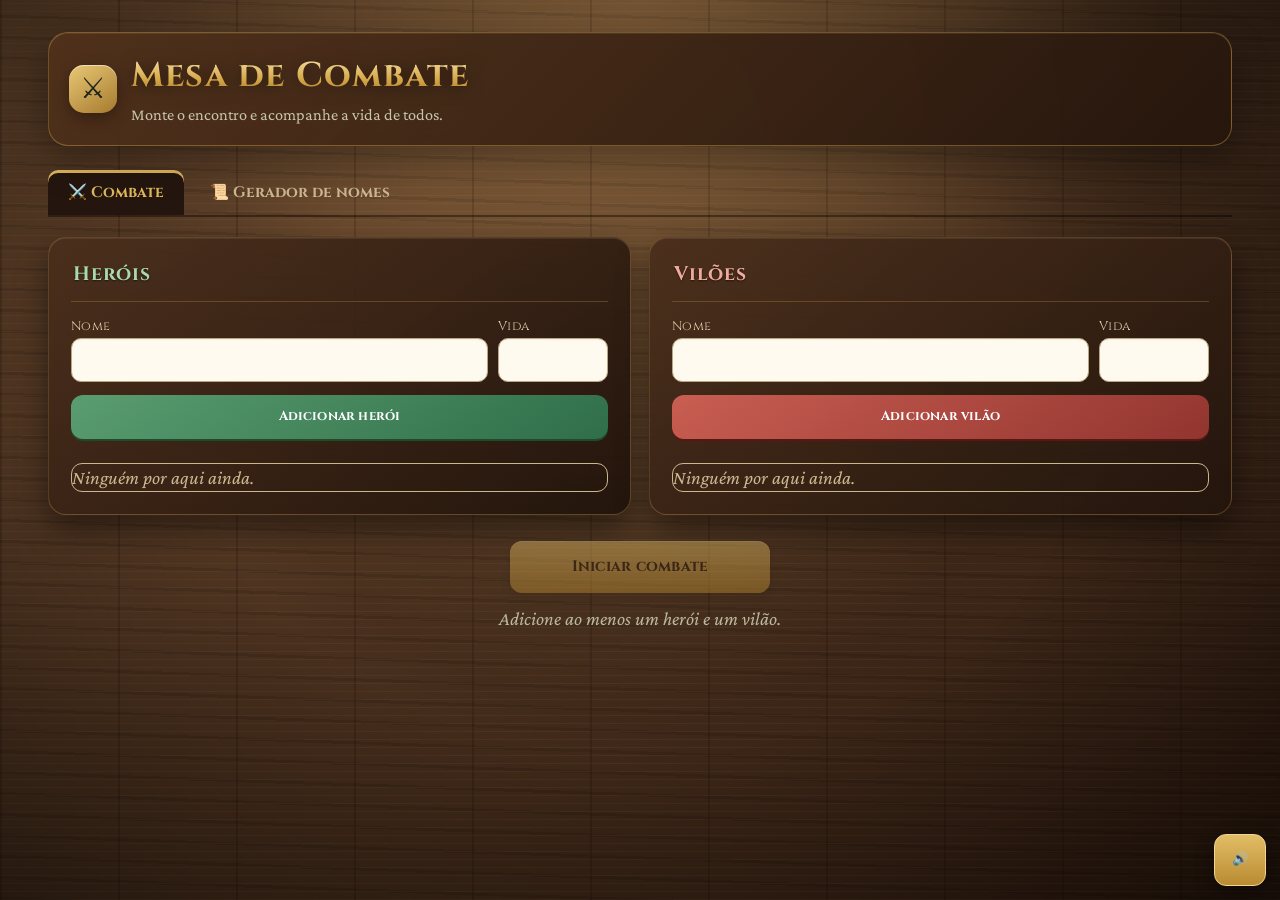
==== commit 4759c7b8: "Add files via upload" ====
--- a/index.html
+++ b/index.html
@@ -137,6 +137,27 @@
 .die.land{animation:land .6s ease-out both}
 @keyframes tumble{0%{transform:translateY(-70px) rotateX(0) rotateY(0) rotateZ(0) scale(.6)}18%{transform:translateY(8px) rotateX(270deg) rotateY(180deg) rotateZ(90deg) scale(1.2)}32%{transform:translateY(-34px) rotateX(540deg) rotateY(360deg) rotateZ(240deg) scale(1.05)}50%{transform:translateY(4px) rotateX(900deg) rotateY(540deg) rotateZ(420deg) scale(1.1)}66%{transform:translateY(-14px) rotateX(1080deg) rotateY(720deg) rotateZ(560deg) scale(1)}84%{transform:translateY(2px) rotateX(1260deg) rotateY(900deg) rotateZ(680deg) scale(1.03)}100%{transform:translateY(0) rotateX(1440deg) rotateY(1080deg) rotateZ(720deg) scale(1)}}
 @keyframes land{0%{transform:scale(1.3)}35%{transform:scale(.9)}65%{transform:scale(1.06)}100%{transform:scale(1)}}
+.tabs{display:flex;gap:6px;margin:0 0 20px;border-bottom:2px solid #0006;overflow-x:auto}
+.tab{border:0;background:none;color:#cdb892;font:700 .95rem var(--display);padding:12px 20px;min-height:44px;cursor:pointer;border-radius:10px 10px 0 0;white-space:nowrap;transition:background .2s,color .2s}
+.tab:hover{background:#0003;color:var(--parch)}
+.tab[aria-selected=true]{background:var(--leather);color:var(--gold);box-shadow:inset 0 3px 0 var(--gold)}
+.names{display:grid;grid-template-columns:minmax(260px,360px) 1fr;gap:22px;align-items:start}
+@media(max-width:820px){.names{grid-template-columns:1fr}}
+.field{margin-bottom:14px}.field label,.seg legend{display:block;font-size:.95rem;color:#cdb892;margin-bottom:4px;padding:0}
+.inp{width:100%;min-height:44px;padding:8px 10px;border-radius:8px;border:1px solid #6a4d33;background:#fff8e6;color:var(--ink)}
+.seg{border:0;padding:0;margin:0 0 12px;display:grid;grid-template-columns:1fr 1fr;gap:8px}.seg legend{grid-column:1/-1}
+.seg label{position:relative}.seg input{position:absolute;opacity:0;inset:0;margin:0;width:100%;height:100%;cursor:pointer}
+.seg span{display:block;text-align:center;padding:10px;min-height:44px;border-radius:8px;border:1px solid #d6a94a88;color:var(--parch);font:700 .85rem var(--display);transition:background .2s}
+.seg input:checked+span{background:linear-gradient(#e2bd66,#b98b32);color:#2b1a0e;border-color:transparent}
+.seg input:focus-visible+span{outline:3px solid var(--gold);outline-offset:2px}
+.hint{color:#cdb892;font-size:.95rem;margin:0 0 14px}.nerr{color:#ff9d92;margin:0 0 12px}
+#ngen{width:100%}.btn.sm{min-height:36px;padding:6px 12px;font-size:.8rem}
+.nlist{list-style:none;margin:0;padding:0;display:grid;gap:10px}
+.nm{display:flex;align-items:center;gap:8px;background:linear-gradient(135deg,var(--parch),var(--parch-2));color:var(--ink);border-radius:8px;padding:6px 8px 6px 14px;border-left:6px solid var(--gold);box-shadow:0 3px 0 #0005,0 8px 16px #0006;animation:pop .4s ease-out both;animation-delay:var(--i,0ms)}
+.nt{flex:1;font:700 1.35rem var(--display);letter-spacing:.04em;overflow-wrap:anywhere}
+.ibtn{border:0;background:#2b1a0e14;border-radius:8px;min-width:44px;min-height:44px;cursor:pointer;font-size:1.1rem;transition:background .15s,transform .15s}
+.ibtn:hover{background:#2b1a0e2e;transform:scale(1.08)}
+@keyframes pop{from{opacity:0;transform:translateY(8px) scale(.97)}to{opacity:1;transform:none}}
 [hidden]{display:none!important}
 
 /* Modernização visual — fantasia medieval com interface mais limpa */
@@ -196,6 +217,7 @@
     </div>
   </header>
 
+  <nav class="tabs" role="tablist" aria-label="Seções"><button class="tab" role="tab" data-tab="combat" aria-selected="true" type="button">⚔️ Combate</button><button class="tab" role="tab" data-tab="names" aria-selected="false" tabindex="-1" type="button">📜 Gerador de nomes</button></nav>
   <main id="setupView">
     <div class="setup">
       <section class="side heroes" aria-labelledby="sh"><h2 id="sh">Heróis</h2>
@@ -217,6 +239,23 @@
     </div>
     <div class="start"><button class="btn" id="start" disabled>Iniciar combate</button>
       <p class="empty" id="startHint">Adicione ao menos um herói e um vilão.</p></div>
+  </main>
+
+  <main id="namesView" hidden>
+    <div class="names">
+      <section class="side" aria-labelledby="nh"><h2 id="nh">Forja de nomes</h2>
+        <form id="nform" novalidate>
+          <div class="field"><label for="nl">Letras por nome (1 a 30)</label><input class="inp" id="nl" type="number" min="1" max="30" value="6" inputmode="numeric"></div>
+          <div class="field"><label for="nq">Quantos nomes (1 a 20)</label><input class="inp" id="nq" type="number" min="1" max="20" value="5" inputmode="numeric"></div>
+          <fieldset class="seg"><legend>Estilo</legend>
+            <label><input type="radio" name="mode" value="puro" checked><span>Aleatório</span></label>
+            <label><input type="radio" name="mode" value="pron"><span>Pronunciável</span></label></fieldset>
+          <p class="hint">Aleatório sorteia qualquer letra. Pronunciável alterna consoantes e vogais, para nomes mais fáceis de falar na mesa.</p>
+          <p class="nerr" id="nerr" role="alert" hidden></p>
+          <button class="btn" id="ngen" type="submit">Gerar nomes</button>
+        </form></section>
+      <section class="side" aria-labelledby="nr"><h2 id="nr">Nomes gerados <button class="btn ghost sm" id="ncopy" type="button" disabled>Copiar todos</button></h2><ol class="nlist" id="nlist"></ol></section>
+    </div>
   </main>
 
   <main id="combatView" hidden>
@@ -302,9 +341,9 @@
   }
   function render(){
     var c=S.phase==="combat";
-    $("setupView").hidden=c;$("combatView").hidden=!c;$("topActions").hidden=!c;
+    var nm=tab==="names";$("setupView").hidden=c||nm;$("combatView").hidden=!c||nm;$("topActions").hidden=!c||nm;$("namesView").hidden=!nm;
     $("sub").textContent=c?"Aplique dano e cura; o sistema avisa quando alguém cair.":"Monte o encontro e acompanhe a vida de todos.";
-    c?renderCombat():renderSetup();save();
+    if(nm)$("sub").textContent="Crie nomes para heróis, vilões e figurantes em segundos.";else if(c)renderCombat();else renderSetup();save();
   }
 
   function checkWin(){
@@ -344,8 +383,10 @@
   function ctx(){if(!AC){try{AC=new (window.AudioContext||window.webkitAudioContext)()}catch(e){}}if(AC&&AC.state==='suspended')AC.resume();return AC}
   function tone(f,d,o){o=o||{};var c=ctx();if(!c||muted)return;var t=c.currentTime+(o.at||0),os=c.createOscillator(),g=c.createGain();os.type=o.type||'sine';os.frequency.setValueAtTime(f,t);if(o.to)os.frequency.exponentialRampToValueAtTime(o.to,t+d);g.gain.setValueAtTime(0.0001,t);g.gain.exponentialRampToValueAtTime(o.v||.2,t+.012);g.gain.exponentialRampToValueAtTime(0.0001,t+d);os.connect(g);g.connect(c.destination);os.start(t);os.stop(t+d+.03)}
   function noise(d,o){o=o||{};var c=ctx();if(!c||muted)return;var t=c.currentTime+(o.at||0),n=Math.max(1,Math.floor(c.sampleRate*d)),b=c.createBuffer(1,n,c.sampleRate),a=b.getChannelData(0),i;for(i=0;i<n;i++)a[i]=Math.random()*2-1;var s=c.createBufferSource(),f=c.createBiquadFilter(),g=c.createGain();s.buffer=b;f.type='bandpass';f.frequency.setValueAtTime(o.f||1000,t);if(o.sweep)f.frequency.exponentialRampToValueAtTime(o.sweep,t+d);g.gain.setValueAtTime(o.v||.2,t);g.gain.exponentialRampToValueAtTime(0.0001,t+d);s.connect(f);f.connect(g);g.connect(c.destination);s.start(t)}
-  function sfx(n){var T=tone,N=noise;switch(n){
+  function sfx(n){try{sfxRaw(n)}catch(e){}}
+  function sfxRaw(n){var T=tone,N=noise;switch(n){
     case 'tick':T(760,.04,{type:'square',v:.05});break;
+    case 'gen':[392,523,659,784,1047].forEach(function(f,i){T(f,.18,{at:i*.05,type:'triangle',v:.1})});break;
     case 'err':T(160,.14,{type:'square',v:.1});T(130,.18,{type:'square',v:.1,at:.16});break;
     case 'addH':T(392,.12,{type:'triangle'});T(587,.22,{type:'triangle',at:.1});break;
     case 'addV':T(220,.15,{type:'sawtooth',v:.12});T(165,.25,{type:'sawtooth',v:.12,at:.12});break;
@@ -430,6 +471,28 @@
   $("yes").addEventListener("click",function(){
     sfx('swoosh');$("confirm").hidden=true;S={phase:"setup",heroes:[],villains:[],log:[],stack:[],won:null};render();
   });
+  var tab='combat',names=[],opts={L:6,m:'puro'};
+  function setTab(t,focus){tab=t;document.querySelectorAll('.tab').forEach(function(b){var on=b.dataset.tab===t;b.setAttribute('aria-selected',on?'true':'false');b.tabIndex=on?0:-1;if(on&&focus)b.focus()});sfx('tick');render()}
+  document.querySelectorAll('.tab').forEach(function(b,i,all){b.addEventListener('click',function(){setTab(b.dataset.tab)});b.addEventListener('keydown',function(e){var k=e.key==='ArrowRight'?1:e.key==='ArrowLeft'?-1:0;if(k){e.preventDefault();setTab(all[(i+k+all.length)%all.length].dataset.tab,true)}})});
+  var AL='ABCDEFGHJKLMNOPQRSTUVWXYZ'.split(''),VG=['A','E','O','U'],CS=AL.filter(function(l){return VG.indexOf(l)<0});
+  function pick(a){return a[Math.floor(Math.random()*a.length)]}
+  function genName(len,mode){var s='',i;for(i=0;i<len;i++)s+=pick(mode==='pron'?(i%2?VG:CS):AL);return s.charAt(0)+s.slice(1).toLowerCase()}
+  function drawNames(){var el=$('nlist');$('ncopy').disabled=!names.length;
+    if(!names.length){el.innerHTML='<li class="empty">Escolha as opções e clique em “Gerar nomes”.</li>';return}
+    el.innerHTML=names.map(function(n,i){return '<li class="nm" style="--i:'+(i*60)+'ms"><span class="nt">'+esc(n)+'</span><button class="ibtn" type="button" data-nre="'+i+'" aria-label="Sortear outro nome no lugar de '+esc(n)+'" title="Sortear outro">🎲</button><button class="ibtn" type="button" data-ncp="'+i+'" aria-label="Copiar '+esc(n)+'" title="Copiar">📋</button></li>'}).join('')}
+  function copy(txt,msg){function ok(){sfx('tick');toast(msg||'Copiado!','win')}
+    function fb(){try{var t=document.createElement('textarea');t.value=txt;t.style.cssText='position:fixed;opacity:0';document.body.appendChild(t);t.select();document.execCommand('copy');t.remove();ok()}catch(e){toast('Não foi possível copiar.')}}
+    if(navigator.clipboard&&navigator.clipboard.writeText){navigator.clipboard.writeText(txt).then(ok,fb)}else fb()}
+  $('nform').addEventListener('submit',function(e){e.preventDefault();
+    var L=parseInt($('nl').value,10),Q=parseInt($('nq').value,10),err=$('nerr');
+    if(!(L>=1&&L<=30)||!(Q>=1&&Q<=20)){err.textContent='Use de 1 a 30 letras e de 1 a 20 nomes.';err.hidden=false;sfx('err');return}
+    err.hidden=true;opts={L:L,m:document.querySelector('input[name=mode]:checked').value};names=[];
+    for(var i=0;i<Q;i++)names.push(genName(L,opts.m));sfx('gen');drawNames()});
+  $('nlist').addEventListener('click',function(e){var r=e.target.closest('[data-nre]'),c=e.target.closest('[data-ncp]');
+    if(r){var i=+r.dataset.nre;names[i]=genName(opts.L,opts.m);r.parentNode.querySelector('.nt').textContent=names[i];sfx('rattle')}
+    else if(c)copy(names[+c.dataset.ncp])});
+  $('ncopy').addEventListener('click',function(){copy(names.join('\n'),'Lista copiada!')});
+  drawNames();
   load();render();updateDicePool();
 })();
 </script>
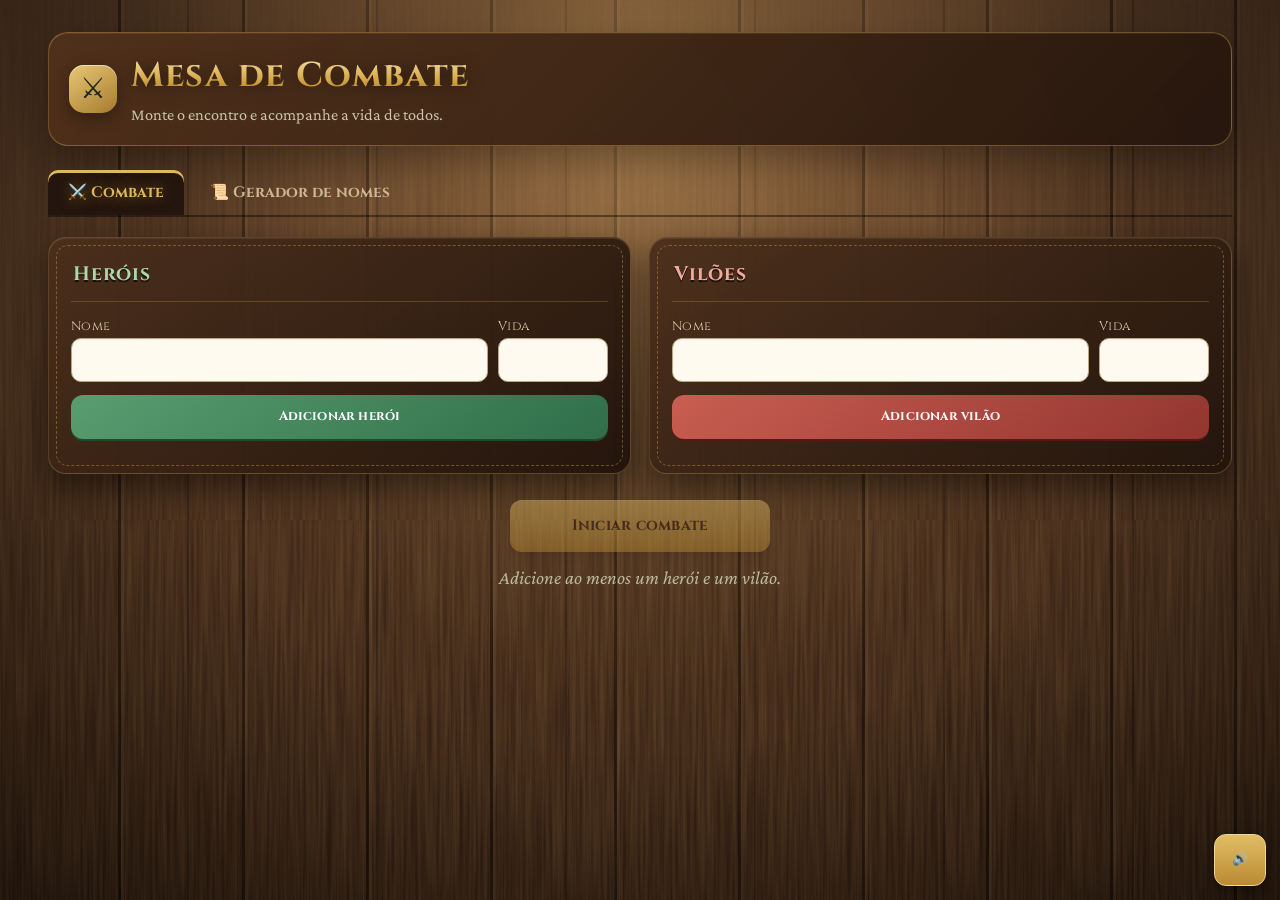
==== commit 107bb0d1: "Rename index (1).html to index.html" ====
--- a/index.html
+++ b/index.html
@@ -6,202 +6,7 @@
 <title>Gerenciador de Combate</title>
 <link rel="icon" href="data:image/svg+xml,<svg xmlns=%22http://www.w3.org/2000/svg%22 viewBox=%220 0 100 100%22><text y=%22.9em%22 font-size=%2290%22>⚔️</text></svg>">
 <link href="https://fonts.googleapis.com/css2?family=Cinzel:wght@500;700&family=Crimson+Pro:wght@400;600&display=swap" rel="stylesheet">
-<style>
-:root{
-  color-scheme: dark;
-  --wood:#3b2417; --wood-hi:#5a3a24; --leather:#24160e; --parch:#ecdcb6; --parch-2:#dcc794;
-  --ink:#2b1a0e; --ink-soft:#6a4d33; --gold:#d6a94a; --hero:#3f7a4d; --villain:#a8342b; --hurt:#c0453a; --heal:#4a8f5c;
-  --display:"Cinzel","Palatino Linotype",Georgia,serif; --body:"Crimson Pro",Georgia,"Times New Roman",serif;
-  box-sizing:border-box; padding-top:env(safe-area-inset-top,0px); padding-bottom:env(safe-area-inset-bottom,0px);
-}
-*,*::before,*::after{box-sizing:inherit}
-html{scroll-padding-top:env(safe-area-inset-top,0px)}
-body{margin:0;min-height:100vh;font:19px/1.45 var(--body);color:var(--parch);
-  background:
-   repeating-linear-gradient(90deg,rgba(0,0,0,.18) 0 2px,transparent 2px 140px),
-   repeating-linear-gradient(0deg,rgba(255,220,170,.04) 0 1px,transparent 1px 7px),
-   repeating-linear-gradient(2deg,rgba(0,0,0,.10) 0 3px,transparent 3px 19px),
-   linear-gradient(180deg,var(--wood-hi),var(--wood) 60%,#2c1a10);
-  background-attachment:fixed}
-h1,h2,h3{font-family:var(--display);margin:0;letter-spacing:.02em}
-button,input{font:inherit}
-:focus-visible{outline:3px solid var(--gold);outline-offset:2px}
-.wrap{max-width:1180px;margin:0 auto;padding:20px 16px 80px}
-header.top{display:flex;flex-wrap:wrap;gap:12px;align-items:center;justify-content:space-between;margin-bottom:22px}
-header.top h1{font-size:clamp(1.5rem,4vw,2.2rem);color:var(--gold);text-shadow:0 2px 0 #000a}
-header.top p{margin:2px 0 0;color:#cdb892}
-.actions{display:flex;gap:8px;flex-wrap:wrap}
-.btn{border:0;border-radius:8px;padding:10px 16px;min-height:44px;cursor:pointer;font-family:var(--display);font-weight:700;font-size:.9rem;
-  background:linear-gradient(#e2bd66,#b98b32);color:#2b1a0e;box-shadow:0 2px 0 #6e4f16,0 4px 8px #0006}
-.btn:hover{filter:brightness(1.08)}.btn:active{transform:translateY(1px)}
-.btn.ghost{background:#0003;color:var(--parch);box-shadow:inset 0 0 0 1px #d6a94a88}
-.btn.hurt{background:linear-gradient(#d0584c,#9c2f26);color:#fff;box-shadow:0 2px 0 #5a1612}
-.btn.heal{background:linear-gradient(#5fa672,#3b7a4c);color:#fff;box-shadow:0 2px 0 #1f4a2b}
-.btn:disabled{opacity:.45;cursor:not-allowed;filter:none}
-.board{display:grid;grid-template-columns:1fr 1fr;gap:22px}
-@media(max-width:820px){.board{grid-template-columns:1fr}}
-.side{background:linear-gradient(#0000,#0003),var(--leather);border-radius:14px;padding:16px;border:2px solid #0008;box-shadow:inset 0 0 0 1px #d6a94a44,0 10px 24px #0007}
-.side>h2{font-size:1.3rem;padding-bottom:10px;margin-bottom:14px;border-bottom:1px solid #d6a94a55;display:flex;justify-content:space-between;align-items:baseline;gap:8px}
-.side.heroes>h2{color:#9bd3a8}.side.villains>h2{color:#f0a199}
-.side>h2 small{font:400 .95rem var(--body);color:#cdb892}
-.cards{display:grid;gap:14px}
-.card{position:relative;background:linear-gradient(135deg,var(--parch),var(--parch-2));color:var(--ink);border-radius:6px;padding:14px 14px 12px;
-  box-shadow:0 3px 0 #0005,0 8px 16px #0006;border-left:8px solid var(--hero)}
-.villains .card{border-left-color:var(--villain)}
-.card h3{font-size:1.15rem;color:var(--ink);overflow-wrap:anywhere}
-.row{display:flex;justify-content:space-between;align-items:baseline;gap:10px}
-.hp{font-weight:600;font-size:1.05rem;font-variant-numeric:tabular-nums}
-.bar{height:14px;border-radius:7px;background:#2b1a0e33;margin:8px 0 12px;overflow:hidden;box-shadow:inset 0 1px 3px #0005}
-.bar>i{display:block;height:100%;width:0;background:#4a9b62;transition:width .7s cubic-bezier(.22,.61,.36,1),background-color .4s ease;will-change:width,background-color}
-.bar>i.high{background-color:#4a9b62!important}.bar>i.mid{background-color:#e0a82e!important}.bar>i.low{background-color:#d84a40!important}.bar>i.empty{background-color:#888888!important}
-.ctrl{display:grid;grid-template-columns:84px repeat(3,minmax(0,1fr));gap:8px}
-@media(max-width:420px){.ctrl{grid-template-columns:1fr 1fr 1fr}.ctrl input{grid-column:1/-1}}
-.ctrl input,.add input{width:100%;min-height:44px;padding:8px 10px;border-radius:8px;border:1px solid #6a4d33;background:#fff8e6;color:var(--ink)}
-.card.down{filter:grayscale(.85) brightness(.82)}
-.card.down h3{text-decoration:line-through}
-.stamp{position:absolute;right:10px;top:10px;font-family:var(--display);font-weight:700;color:#7a1d16;border:2px solid #7a1d16;border-radius:4px;padding:1px 8px;transform:rotate(6deg);font-size:.85rem;background:#ecdcb6cc}
-.setup{display:grid;grid-template-columns:1fr 1fr;gap:22px}
-@media(max-width:820px){.setup{grid-template-columns:1fr}}
-.add{display:grid;grid-template-columns:1fr 100px;gap:8px;margin-bottom:10px}
-.add .btn{grid-column:1/-1}
-.add label{display:block;font-size:.9rem;color:#cdb892;margin-bottom:2px}
-.roster{list-style:none;margin:12px 0 0;padding:0;display:grid;gap:8px}
-.roster li{display:flex;justify-content:space-between;align-items:center;gap:8px;background:var(--parch);color:var(--ink);border-radius:6px;padding:8px 8px 8px 12px}
-.roster button{border:0;background:none;cursor:pointer;color:#7a1d16;font-size:1.3rem;min-width:44px;min-height:44px;border-radius:6px}
-.empty{color:#cdb892;font-style:italic;margin:12px 0 0}
-.start{margin-top:22px;text-align:center}
-.start .btn{font-size:1.05rem;padding:14px 28px}
-.banner{margin:0 0 18px;padding:14px 18px;border-radius:10px;text-align:center;font-family:var(--display);font-size:1.25rem;border:2px solid var(--gold);background:#000a;color:var(--gold)}
-.log{margin-top:24px;background:#0005;border-radius:12px;padding:14px 16px;border:1px solid #d6a94a44}
-.log h2{font-size:1.05rem;color:var(--gold);margin-bottom:8px}
-.log ol{margin:0;padding:0;list-style:none;max-height:190px;overflow-y:auto;display:grid;gap:4px}
-.log li{color:#e6d6b0;font-size:.98rem}
-.log li.d{color:#f0a199}.log li.h{color:#9bd3a8}.log li.x{color:var(--gold)}
-#toasts{position:fixed;left:50%;transform:translateX(-50%);top:calc(env(safe-area-inset-top,0px) + 12px);z-index:20;display:grid;gap:8px;width:min(92vw,420px);pointer-events:none}
-.toast{background:#1a0d07;border:2px solid var(--hurt);color:#fff;padding:12px 16px;border-radius:10px;font-family:var(--display);text-align:center;box-shadow:0 8px 24px #000a;animation:drop .3s ease}
-.toast.win{border-color:var(--gold);color:var(--gold)}
-@keyframes drop{from{transform:translateY(-14px);opacity:0}to{transform:none;opacity:1}}
-@media(prefers-reduced-motion:reduce){*{animation:none!important;transition:none!important}}
-.wrap{position:relative;z-index:1}
-body::before{content:"";position:fixed;inset:0;pointer-events:none;z-index:0;background:radial-gradient(ellipse at 50% -10%,rgba(255,190,100,.28),transparent 60%),radial-gradient(ellipse at center,transparent 50%,rgba(0,0,0,.6));animation:flicker 6s ease-in-out infinite}
-@keyframes flicker{0%,100%{opacity:1}45%{opacity:.82}60%{opacity:.95}}
-header.top h1{background:linear-gradient(#fff0c0,#d6a94a 55%,#9a6b1c);-webkit-background-clip:text;background-clip:text;color:transparent;text-shadow:none;filter:drop-shadow(0 2px 0 #000a)}
-.btn{transition:transform .15s,filter .15s}.btn:hover:not(:disabled){transform:translateY(-2px)}
-.card{transition:transform .2s,box-shadow .2s}.card:hover{transform:translateY(-3px) rotate(-.4deg);box-shadow:0 6px 0 #0004,0 14px 24px #0008}
-.card .row{justify-content:flex-start;align-items:center}.card .row h3{flex:1;min-width:0}.card .hp{margin-left:auto}
-.sigil{width:38px;height:38px;flex:none;border-radius:50%;display:grid;place-items:center;font:700 1.15rem var(--display);color:#fff;background:radial-gradient(circle at 35% 30%,#5fae74,var(--hero) 60%,#1f4a2b);box-shadow:0 2px 4px #0006,inset 0 0 0 2px #ffffff40}
-.villains .sigil{background:radial-gradient(circle at 35% 30%,#d4675c,var(--villain) 60%,#5a1612)}
-.bar>i{position:relative;background-image:linear-gradient(#ffffff40,#0000 60%)}
-.chips{display:flex;gap:6px;flex-wrap:wrap;margin:10px 0 8px}
-.chips button{border:1px solid #6a4d33;background:#fff8e6aa;color:var(--ink);border-radius:999px;min-height:32px;padding:2px 12px;cursor:pointer;font-weight:600}
-.chips button:hover{background:#fff}
-.card.hit{animation:shake .4s}.card.healed{animation:glow .9s}
-@keyframes shake{20%{transform:translateX(-8px) rotate(-1deg)}40%{transform:translateX(8px) rotate(1deg)}60%{transform:translateX(-5px)}80%{transform:translateX(4px)}}
-@keyframes glow{40%{box-shadow:0 0 0 4px #7fe0958a,0 0 34px #7fe095}}
-.float{position:absolute;right:18px;top:34px;font:700 2rem var(--display);pointer-events:none;animation:rise 1s ease-out forwards;text-shadow:0 2px 0 #fff8;z-index:2}
-.float.d{color:#b3261e}.float.h{color:#1f7a3a}
-@keyframes rise{from{transform:translateY(0) scale(.6);opacity:0}20%{opacity:1;transform:translateY(-10px) scale(1.25)}to{transform:translateY(-64px);opacity:0}}
-.dice{display:flex;flex-wrap:wrap;gap:14px;align-items:center;justify-content:center;margin-bottom:18px;padding:12px 16px;border-radius:12px;background:#0005;border:1px solid #d6a94a55}
-.dtray{display:flex;gap:8px;flex-wrap:wrap;justify-content:center}
-.dtray button{width:54px;height:54px;border:0;cursor:pointer;font:700 .95rem var(--display);color:#2b1a0e;background:linear-gradient(135deg,#f6e8c2,#c9a557);clip-path:polygon(50% 0,100% 26%,100% 74%,50% 100%,0 74%,0 26%);transition:transform .15s}
-.dtray button:hover{transform:rotate(14deg) scale(1.12)}.dtray button:focus-visible{outline:none;background:#fff}
-.dtray button.selected{background:linear-gradient(135deg,#fff4bd,#d6a94a);box-shadow:0 0 0 3px #fff5,0 0 18px #d6a94a}
-.dice-heading{width:100%;display:flex;gap:6px;justify-content:center;align-items:baseline;flex-wrap:wrap;font-family:var(--display);color:var(--gold)}
-.dice-heading span{font:400 .95rem var(--body);color:#cdb892}
-.dice-pool{width:100%;min-height:28px;text-align:center;color:#f1dfb6;font-weight:600}
-.dice-actions{display:flex;gap:8px;justify-content:center;flex-wrap:wrap;width:100%}
-.dice-actions .btn{min-width:120px}
-.dice-result{width:100%;display:flex;align-items:center;justify-content:center;gap:10px;flex-wrap:wrap}
-.dice-breakdown{width:100%;text-align:center;color:#e6d6b0;font-size:1rem;overflow-wrap:anywhere}
-.dres{min-width:170px;text-align:center;font:700 1.6rem var(--display);color:var(--gold)}
-@keyframes wob{50%{transform:rotate(-3deg) scale(1.06)}}
-.banner{animation:bglow 2s ease-in-out infinite}
-@keyframes bglow{50%{box-shadow:0 0 28px #d6a94aaa}}
-.conf{position:fixed;top:-30px;font-size:24px;z-index:30;pointer-events:none;animation:fall linear forwards}
-@keyframes fall{to{transform:translateY(110vh) rotate(540deg)}}
-.toast{font-size:1.1rem}
-.mute{position:fixed;right:14px;bottom:calc(env(safe-area-inset-bottom,0px) + 14px);z-index:15;width:50px;height:50px;padding:0;border-radius:50%;font-size:1.4rem;line-height:1}
-.modal{position:fixed;inset:0;z-index:40;display:grid;place-items:center;background:#000a;padding:16px}
-.mbox{max-width:420px;background:var(--parch);color:var(--ink);border-radius:10px;padding:22px;box-shadow:0 12px 40px #000}
-.mbox h2{margin-bottom:8px}.mbox p{margin:0}
-.mact{display:flex;gap:10px;justify-content:flex-end;flex-wrap:wrap;margin-top:16px}
-.mbox .btn.ghost{color:var(--ink);box-shadow:inset 0 0 0 1px #6a4d33}
-.dstage{perspective:700px;width:100%;min-height:112px;display:flex;flex-wrap:wrap;gap:12px;align-items:center;justify-content:center;filter:drop-shadow(0 8px 8px #000b);transition:filter .3s}
-.die{position:relative;width:76px;height:76px;display:grid;place-items:center;font:700 1.55rem var(--display);color:#2b1a0e;background:radial-gradient(circle at 30% 25%,#fff4d0,#e2bd66 45%,#9a6b1c);clip-path:polygon(50% 0,100% 25%,100% 75%,50% 100%,0 75%,0 25%)}
-.die::before{content:"";position:absolute;inset:9px;background:linear-gradient(135deg,#fff7,#0000 50%,#0004);clip-path:inherit}
-.die span{position:relative;text-shadow:0 1px 0 #fff8}
-.die.s4{clip-path:polygon(50% 4%,98% 92%,2% 92%);padding-top:22px}.die.s6{clip-path:inset(4% round 16%)}
-.die.s8{clip-path:polygon(50% 0,100% 50%,50% 100%,0 50%)}.die.s10{clip-path:polygon(50% 0,100% 38%,50% 100%,0 38%)}
-.die.s12{clip-path:polygon(50% 0,100% 38%,82% 100%,18% 100%,0 38%)}.die.s100{clip-path:circle(50%)}
-.die.spin{animation:tumble 1.55s cubic-bezier(.25,.6,.3,1) both}
-.die.land{animation:land .6s ease-out both}
-@keyframes tumble{0%{transform:translateY(-70px) rotateX(0) rotateY(0) rotateZ(0) scale(.6)}18%{transform:translateY(8px) rotateX(270deg) rotateY(180deg) rotateZ(90deg) scale(1.2)}32%{transform:translateY(-34px) rotateX(540deg) rotateY(360deg) rotateZ(240deg) scale(1.05)}50%{transform:translateY(4px) rotateX(900deg) rotateY(540deg) rotateZ(420deg) scale(1.1)}66%{transform:translateY(-14px) rotateX(1080deg) rotateY(720deg) rotateZ(560deg) scale(1)}84%{transform:translateY(2px) rotateX(1260deg) rotateY(900deg) rotateZ(680deg) scale(1.03)}100%{transform:translateY(0) rotateX(1440deg) rotateY(1080deg) rotateZ(720deg) scale(1)}}
-@keyframes land{0%{transform:scale(1.3)}35%{transform:scale(.9)}65%{transform:scale(1.06)}100%{transform:scale(1)}}
-.tabs{display:flex;gap:6px;margin:0 0 20px;border-bottom:2px solid #0006;overflow-x:auto}
-.tab{border:0;background:none;color:#cdb892;font:700 .95rem var(--display);padding:12px 20px;min-height:44px;cursor:pointer;border-radius:10px 10px 0 0;white-space:nowrap;transition:background .2s,color .2s}
-.tab:hover{background:#0003;color:var(--parch)}
-.tab[aria-selected=true]{background:var(--leather);color:var(--gold);box-shadow:inset 0 3px 0 var(--gold)}
-.names{display:grid;grid-template-columns:minmax(260px,360px) 1fr;gap:22px;align-items:start}
-@media(max-width:820px){.names{grid-template-columns:1fr}}
-.field{margin-bottom:14px}.field label,.seg legend{display:block;font-size:.95rem;color:#cdb892;margin-bottom:4px;padding:0}
-.inp{width:100%;min-height:44px;padding:8px 10px;border-radius:8px;border:1px solid #6a4d33;background:#fff8e6;color:var(--ink)}
-.seg{border:0;padding:0;margin:0 0 12px;display:grid;grid-template-columns:1fr 1fr;gap:8px}.seg legend{grid-column:1/-1}
-.seg label{position:relative}.seg input{position:absolute;opacity:0;inset:0;margin:0;width:100%;height:100%;cursor:pointer}
-.seg span{display:block;text-align:center;padding:10px;min-height:44px;border-radius:8px;border:1px solid #d6a94a88;color:var(--parch);font:700 .85rem var(--display);transition:background .2s}
-.seg input:checked+span{background:linear-gradient(#e2bd66,#b98b32);color:#2b1a0e;border-color:transparent}
-.seg input:focus-visible+span{outline:3px solid var(--gold);outline-offset:2px}
-.hint{color:#cdb892;font-size:.95rem;margin:0 0 14px}.nerr{color:#ff9d92;margin:0 0 12px}
-#ngen{width:100%}.btn.sm{min-height:36px;padding:6px 12px;font-size:.8rem}
-.nlist{list-style:none;margin:0;padding:0;display:grid;gap:10px}
-.nm{display:flex;align-items:center;gap:8px;background:linear-gradient(135deg,var(--parch),var(--parch-2));color:var(--ink);border-radius:8px;padding:6px 8px 6px 14px;border-left:6px solid var(--gold);box-shadow:0 3px 0 #0005,0 8px 16px #0006;animation:pop .4s ease-out both;animation-delay:var(--i,0ms)}
-.nt{flex:1;font:700 1.35rem var(--display);letter-spacing:.04em;overflow-wrap:anywhere}
-.ibtn{border:0;background:#2b1a0e14;border-radius:8px;min-width:44px;min-height:44px;cursor:pointer;font-size:1.1rem;transition:background .15s,transform .15s}
-.ibtn:hover{background:#2b1a0e2e;transform:scale(1.08)}
-@keyframes pop{from{opacity:0;transform:translateY(8px) scale(.97)}to{opacity:1;transform:none}}
-[hidden]{display:none!important}
-
-/* Modernização visual — fantasia medieval com interface mais limpa */
-:root{--wood:#382315;--wood-hi:#68472d;--leather:#24160e;--parch:#f1e6cc;--parch-2:#e5d4ad;--gold:#e0b85c;--hero:#397e59;--villain:#a8443e;--hurt:#b9433c;--heal:#39845a;--display:"Cinzel","Palatino Linotype",Georgia,serif;--body:"Crimson Pro",Georgia,serif}
-body{background:
- repeating-linear-gradient(90deg,rgba(20,9,3,.20) 0 2px,transparent 2px 118px),
- repeating-linear-gradient(0deg,rgba(255,220,170,.045) 0 1px,transparent 1px 8px),
- repeating-linear-gradient(2deg,rgba(0,0,0,.10) 0 3px,transparent 3px 21px),
- radial-gradient(ellipse at 50% -15%,rgba(230,176,100,.22),transparent 52%),
- linear-gradient(145deg,#755033,#49301e 48%,#2b190f);background-attachment:fixed}
-body::before{background:radial-gradient(ellipse at 50% 0,rgba(255,204,125,.12),transparent 58%),radial-gradient(ellipse at center,transparent 48%,rgba(0,0,0,.48));animation:none}
-.wrap{max-width:1240px;padding:clamp(16px,3vw,32px) clamp(14px,3vw,28px) 88px}
-header.top{padding:18px 20px;margin-bottom:24px;border:1px solid #d9b65c36;border-radius:20px;background:linear-gradient(120deg,#1c302bdc,#172321e8);box-shadow:0 14px 38px #0005,inset 0 1px #ffffff12;backdrop-filter:blur(12px)}
-.brand{display:flex;align-items:center;gap:14px}.brand-mark{width:48px;height:48px;display:grid;place-items:center;border-radius:15px;background:linear-gradient(145deg,#e8c875,#a77a2e);color:#1b241d;font-size:1.8rem;box-shadow:0 5px 16px #0005,inset 0 1px #fff8}
-header.top h1{font-size:clamp(1.45rem,4vw,2.15rem);letter-spacing:.035em;filter:drop-shadow(0 2px 8px #0008)}
-header.top p{color:#c8c5ad;font-size:1.02rem}
-.actions{gap:9px}.btn{border-radius:12px;padding:10px 17px;box-shadow:0 4px 12px #0003,inset 0 1px #ffffff45;font-size:.82rem;letter-spacing:.015em}.btn.ghost{background:#ffffff0c;color:#e9dfc5;box-shadow:inset 0 0 0 1px #d6a94a66}.btn.hurt{background:linear-gradient(145deg,#c95e52,#92352f)}.btn.heal{background:linear-gradient(145deg,#5a9d70,#2f6e49)}
-.board,.setup{gap:18px}.side{padding:clamp(14px,2vw,22px);border:1px solid #c69a584d;border-radius:18px;background:linear-gradient(145deg,rgba(75,47,28,.97),rgba(35,21,13,.98));box-shadow:0 14px 32px #0007,inset 0 1px #ffffff12}
-.side>h2{padding:0 2px 13px;margin-bottom:16px;border-bottom:1px solid #d6a94a42;font-size:1.22rem;letter-spacing:.04em}
-.cards{gap:13px}.card{border:1px solid #5a482c;border-left:5px solid var(--hero);border-radius:15px;padding:15px;background:linear-gradient(145deg,#f6edd9,#e6d5b2);box-shadow:0 6px 18px #0003;transition:transform .2s,box-shadow .2s}.villains .card{border-left-color:var(--villain)}.card:hover{transform:translateY(-2px);box-shadow:0 10px 22px #0004}.card h3{font-size:1.1rem}.sigil{width:42px;height:42px;font-size:1.1rem;box-shadow:0 3px 9px #0003,inset 0 0 0 2px #ffffff55}.hp{font-family:var(--display);font-size:.9rem;color:#4a3823}
-.bar{height:12px;border-radius:99px;background:#30241424;margin:12px 0 13px;box-shadow:inset 0 1px 3px #0003}.bar>i{border-radius:99px;background-image:linear-gradient(#ffffff50,#0000 70%)}
-.chips{gap:7px;margin:11px 0}.chips button{min-width:42px;border:1px solid #b9a77f;background:#fff9ed;border-radius:9px;color:#51402b;font-size:.88rem;transition:background .15s,transform .15s}.chips button:hover{background:#fff;transform:translateY(-1px)}
-.ctrl{grid-template-columns:minmax(78px,1fr) 1fr 1fr;gap:8px}.ctrl input,.add input{border:1px solid #b9a77f;border-radius:10px;background:#fffaf0;box-shadow:inset 0 1px 2px #0000000b;font-size:1rem}.ctrl .btn{padding:8px 10px}.card.down{opacity:.75;filter:grayscale(.7)}
-.add{grid-template-columns:minmax(0,1fr) 110px;gap:10px}.add label{font-family:var(--display);font-size:.78rem;letter-spacing:.04em;color:#d8cba9}.add .btn{margin-top:3px}.roster{gap:9px}.roster li{border:1px solid #c9b78e;border-radius:11px;background:linear-gradient(120deg,#f4e9cf,#e7d6b1);padding:6px 8px 6px 13px}.roster button:hover{background:#7a1d1614}
-.start{margin-top:26px}.start .btn{min-width:min(100%,260px);padding:15px 26px;font-size:.95rem}.empty{color:#bcb99f}
-.banner{border-radius:14px;background:linear-gradient(120deg,#332918,#1c2822);box-shadow:0 8px 24px #0004;font-size:1.1rem}.log{margin-top:20px;padding:18px 20px;border-radius:16px;border:1px solid #c69a584d;background:linear-gradient(145deg,#2e1c11ed,#1d120ceF);box-shadow:0 10px 28px #0006}.log h2{font-size:1rem;letter-spacing:.04em}.log ol{max-height:220px;gap:7px}.log li{padding:5px 9px;border-radius:7px;background:#ffffff08;font-size:.95rem}.log li.d{color:#f2aaa0}.log li.h{color:#a7ddb2}.log li.x{color:#e6c879}
-.dice{gap:13px;padding:18px;border-radius:18px;border:1px solid #c69a5866;background:linear-gradient(145deg,#4a2e1c,#24160e);box-shadow:0 12px 30px #0006}.dice-heading{font-size:1rem}.dice-heading span{color:#c6c0a8}.dtray{gap:10px}.dtray button{width:52px;height:52px;border-radius:12px;clip-path:none;border:1px solid #f6df9c;background:linear-gradient(145deg,#f6e8c2,#c9a557);box-shadow:0 4px 10px #0003}.dtray button.selected{background:linear-gradient(145deg,#fff4bd,#d6a94a);box-shadow:0 0 0 2px #f4d98c,0 0 20px #d6a94a66}.dice-pool{color:#f0dfb9}.dice-result{padding-top:5px}.dstage{min-height:100px}.die{border-radius:13px;clip-path:none!important;width:68px;height:68px;border:2px solid #f5dda0;box-shadow:inset 0 0 0 4px #ffffff26,0 6px 14px #0005}.die::before{inset:5px;border-radius:9px;clip-path:none;background:linear-gradient(135deg,#fff5,#0000 55%,#0003)}.die.s4,.die.s6,.die.s8,.die.s10,.die.s12,.die.s100{clip-path:none;padding:0}.dres{font-size:1.55rem}.dice-breakdown{color:#d7c9a7}
-.mbox{border:1px solid #d6a94a;border-radius:18px;box-shadow:0 20px 60px #0009}.toast{border-radius:13px}.mute{border:1px solid #f1d68f;width:52px;height:52px;box-shadow:0 6px 18px #0006}
-@media(max-width:520px){header.top{padding:14px;border-radius:15px}.brand{gap:10px}.brand-mark{width:42px;height:42px}.actions{width:100%}.actions .btn{flex:1}.ctrl{grid-template-columns:1fr 1fr}.ctrl input{grid-column:1/-1}.add{grid-template-columns:minmax(0,1fr) 92px}.side{border-radius:15px}.dice{padding:14px 10px}.dtray button{width:47px;height:47px}.die{width:58px;height:58px;font-size:1.3rem}}
-
-
-/* Acabamento: mesa de madeira preservada, interface mais atual e barras realmente dinâmicas */
-header.top{background:linear-gradient(135deg,rgba(80,49,27,.94),rgba(38,22,13,.96));border-color:#d6a94a66}
-.side>h2{color:#f0d18a;text-shadow:0 1px 2px #0008}
-.side.heroes>h2{color:#a9d9ad}.side.villains>h2{color:#f0aaa0}
-.dice-heading{display:flex;flex-direction:column;gap:3px;color:#f5e6c8}
-.dice-heading span{font-size:.9rem;color:#d2bd96}
-.bar>i{background-color:var(--hp-color,#32834f)!important;background-image:linear-gradient(180deg,#ffffff38,transparent 75%)!important;transition:width .7s cubic-bezier(.22,.61,.36,1),background-color .45s ease!important}
-.bar>i.high{--hp-color:#32834f}.bar>i.mid{--hp-color:#d89b19}.bar>i.low{--hp-color:#c83232}.bar>i.empty{--hp-color:#777777}
-.card .bar{background:#24170f35;border:1px solid #5a432b66}
-.card{box-shadow:0 5px 15px #160b0670,inset 0 1px #fff9}
-@media(max-width:520px){.wrap{padding-left:12px;padding-right:12px}.side{background:linear-gradient(145deg,rgba(75,47,28,.98),rgba(35,21,13,.99))}}
-
-</style>
+<link rel="stylesheet" href="styles.css">
 </head>
 <body>
 <button class="btn mute" id="mute" type="button" aria-pressed="false" aria-label="Som ligado">🔊</button>
@@ -224,7 +29,7 @@
         <form class="add" data-side="heroes">
           <div><label for="hn">Nome</label><input id="hn" name="n" required maxlength="40" autocomplete="off"></div>
           <div><label for="hv">Vida</label><input id="hv" name="v" type="number" min="1" required inputmode="numeric"></div>
-          <button class="btn heal" type="submit">Adicionar herói</button>
+          <button class="btn heal" type="button" data-go>Adicionar herói</button>
         </form>
         <ul class="roster" id="r-heroes"></ul>
       </section>
@@ -232,7 +37,7 @@
         <form class="add" data-side="villains">
           <div><label for="vn">Nome</label><input id="vn" name="n" required maxlength="40" autocomplete="off"></div>
           <div><label for="vv">Vida</label><input id="vv" name="v" type="number" min="1" required inputmode="numeric"></div>
-          <button class="btn hurt" type="submit">Adicionar vilão</button>
+          <button class="btn hurt" type="button" data-go>Adicionar vilão</button>
         </form>
         <ul class="roster" id="r-villains"></ul>
       </section>
@@ -252,10 +57,18 @@
             <label><input type="radio" name="mode" value="pron"><span>Pronunciável</span></label></fieldset>
           <p class="hint">Aleatório sorteia qualquer letra. Pronunciável alterna consoantes e vogais, para nomes mais fáceis de falar na mesa.</p>
           <p class="nerr" id="nerr" role="alert" hidden></p>
-          <button class="btn" id="ngen" type="submit">Gerar nomes</button>
+          <button class="btn" id="ngen" type="button" data-go>Gerar nomes</button>
         </form></section>
-      <section class="side" aria-labelledby="nr"><h2 id="nr">Nomes gerados <button class="btn ghost sm" id="ncopy" type="button" disabled>Copiar todos</button></h2><ol class="nlist" id="nlist"></ol></section>
+      <section class="side" aria-labelledby="nr"><h2 id="nr">Nomes gerados <button class="btn ghost sm" id="ncopy" type="button" disabled>Copiar todos</button></h2><p class="hint">Gostou de algum? Guarde-o no seu rolo de pergaminho.</p><ol class="nlist" id="nlist"></ol></section>
     </div>
+    <section class="scroll-panel" aria-labelledby="scrollTitle">
+      <div class="scroll-heading"><div><span class="scroll-kicker">ARQUIVO DO AVENTUREIRO</span><h2 id="scrollTitle">Rolo de anotações</h2><p>Os nomes guardados ficam aqui, mesmo quando você fechar a página.</p></div><div class="scroll-count" id="scrollCount">0 registros</div></div>
+      <div class="scroll-paper" id="scrollPaper">
+        <div class="scroll-empty" id="scrollEmpty"><span>✦</span><strong>Seu pergaminho está em branco</strong><small>Use o marcador <b>＋</b> nos nomes gerados para guardar suas descobertas.</small></div>
+        <ol class="saved-list" id="savedList"></ol>
+      </div>
+      <div class="scroll-footer"><span>✧ Cada nome é uma nova história.</span><div><button class="btn ghost sm" id="copySaved" type="button" disabled>Copiar anotações</button><button class="btn ghost sm" id="clearSaved" type="button" disabled>Apagar rolo</button></div></div>
+    </section>
   </main>
 
   <main id="combatView" hidden>
@@ -275,226 +88,6 @@
   </main>
 </div>
 
-<script>
-(function(){
-  var KEY="mesa-combate-v1";
-  var S={phase:"setup",heroes:[],villains:[],log:[],stack:[],won:null};
-  var NAMES={heroes:"herói",villains:"vilão"};
-  var $=function(id){return document.getElementById(id)};
-  function esc(s){return String(s).replace(/[&<>"']/g,function(c){return{"&":"&amp;","<":"&lt;",">":"&gt;",'"':"&quot;","'":"&#39;"}[c]})}
-  function save(){try{localStorage.setItem(KEY,JSON.stringify(S))}catch(e){}}
-  function load(){try{var d=JSON.parse(localStorage.getItem(KEY)||"null");if(d&&d.phase)S=d}catch(e){}}
-  function title(s){return s.trim().toLowerCase().replace(/(^|\s)\S/g,function(c){return c.toUpperCase()})}
-  var uid=0;function nid(){return Date.now().toString(36)+(uid++)}
-
-  function toast(msg,cls){
-    var t=document.createElement("div");t.className="toast "+(cls||"");t.textContent=msg;$("toasts").appendChild(t);
-    setTimeout(function(){t.remove()},4500);
-  }
-  function addLog(msg,cls){S.log.unshift({m:msg,c:cls||""});if(S.log.length>80)S.log.pop()}
-  function snap(){S.stack.push(JSON.stringify({heroes:S.heroes,villains:S.villains,log:S.log,won:S.won}));if(S.stack.length>40)S.stack.shift()}
-
-  function rosterHTML(side){
-    var l=S[side];
-    $("r-"+side).innerHTML=l.length?l.map(function(p){
-      return '<li><span><strong>'+esc(p.nome)+'</strong> · '+p.max+' de vida</span><button type="button" data-rm="'+p.id+'" data-side="'+side+'" aria-label="Remover '+esc(p.nome)+'">✕</button></li>'
-    }).join(""):'<li class="empty" style="background:none;color:#cdb892;padding:0">Ninguém por aqui ainda.</li>';
-  }
-  function renderSetup(){
-    rosterHTML("heroes");rosterHTML("villains");
-    var ok=S.heroes.length&&S.villains.length;$("start").disabled=!ok;$("startHint").hidden=!!ok;
-  }
-  function pct(p){return Math.max(0,Math.min(100,p.vida/p.max*100))}
-  function cardHTML(p,side){
-    var down=p.vida<=0,w=pct(p);
-    return '<article class="card'+(down?' down':'')+'" data-id="'+p.id+'" data-side="'+side+'">'+
-      (down?'<span class="stamp">Derrotado</span>':'')+
-      '<div class="row"><span class="sigil" aria-hidden="true">'+esc(p.nome.charAt(0))+'</span><h3>'+esc(p.nome)+'</h3><span class="hp">'+p.vida+' / '+p.max+'</span></div>'+
-      '<div class="bar" role="progressbar" aria-valuemin="0" aria-valuemax="'+p.max+'" aria-valuenow="'+Math.max(0,p.vida)+'" aria-label="Vida de '+esc(p.nome)+'"><i class="'+(p.vida<=0?'empty':w<=25?'low':w<=60?'mid':'high')+'" style="width:'+w+'%;--hp-color:'+(p.vida<=0?'#777777':w<=25?'#c83232':w<=60?'#d89b19':'#32834f')+'"></i></div>'+
-      '<div class="chips" role="group" aria-label="Atalhos de valor"><button type="button" data-q="1">+1</button><button type="button" data-q="5">+5</button><button type="button" data-q="10">+10</button><button type="button" data-q="20">+20</button><button type="button" data-q="c">Limpar</button></div><div class="ctrl"><input type="number" min="1" inputmode="numeric" placeholder="Valor" aria-label="Valor para '+esc(p.nome)+'">'+
-      '<button class="btn hurt" data-act="dano" type="button">Dano</button><button class="btn heal" data-act="cura" type="button">Cura</button></div></article>'; 
-  }
-  function renderCombat(){
-    ["heroes","villains"].forEach(function(s){
-      var container=$("c-"+s),previous={};
-      container.querySelectorAll(".card").forEach(function(card){
-        var bar=card.querySelector(".bar>i");
-        if(bar)previous[card.dataset.id]=bar.style.width;
-      });
-      container.innerHTML=S[s].map(function(p){return cardHTML(p,s)}).join("");
-      S[s].forEach(function(p){
-        var bar=container.querySelector('.card[data-id="'+p.id+'"] .bar>i');
-        if(!bar)return;
-        var target=pct(p)+"%";
-        if(previous[p.id]!==undefined){
-          bar.style.width=previous[p.id];
-          requestAnimationFrame(function(){bar.style.width=target});
-        }
-      });
-      var alive=S[s].filter(function(p){return p.vida>0}).length;
-      $(s==="heroes"?"hc":"vc").textContent=alive+" de "+S[s].length+" em pé";
-    });
-    var b=$("banner");
-    if(S.won){b.hidden=false;b.textContent=S.won==="villains"?"Todos os vilões foram derrotados!":"Todos os heróis foram derrotados!"}else b.hidden=true;
-    $("log").innerHTML=S.log.map(function(e){return '<li class="'+e.c+'">'+esc(e.m)+'</li>'}).join("")||'<li style="font-style:italic">Nada registrado ainda.</li>';
-    $("undo").disabled=!S.stack.length;$("round").textContent="Rodada "+(S.round||1)+" ▸";
-  }
-  function render(){
-    var c=S.phase==="combat";
-    var nm=tab==="names";$("setupView").hidden=c||nm;$("combatView").hidden=!c||nm;$("topActions").hidden=!c||nm;$("namesView").hidden=!nm;
-    $("sub").textContent=c?"Aplique dano e cura; o sistema avisa quando alguém cair.":"Monte o encontro e acompanhe a vida de todos.";
-    if(nm)$("sub").textContent="Crie nomes para heróis, vilões e figurantes em segundos.";else if(c)renderCombat();else renderSetup();save();
-  }
-
-  function checkWin(){
-    var h=S.heroes.some(function(p){return p.vida>0}),v=S.villains.some(function(p){return p.vida>0}),prev=S.won;
-    S.won=!v?"villains":!h?"heroes":null;
-    if(S.won&&S.won!==prev){
-      var m=S.won==="villains"?"Todos os vilões foram derrotados!":"Todos os heróis foram derrotados!";
-      toast(m,"win");addLog(m,"x");var hw=S.won==="villains";if(hw)confetti(true);setTimeout(function(){sfx(hw?"win":"lose")},650);
-    }
-  }
-  function apply(side,id,kind,val){
-    var p=S[side].find(function(x){return x.id===id});if(!p||!(val>0))return;
-    snap();var before=p.vida,snd=kind==="cura"?"heal":"hit";
-    if(kind==="dano"){p.vida=Math.max(0,p.vida-val);addLog(p.nome+" recebeu "+val+" de dano ("+p.vida+"/"+p.max+")","d")}
-    else{p.vida+=val;addLog(p.nome+" recuperou "+val+" de vida ("+p.vida+"/"+p.max+")","h")}
-    if(before>0&&p.vida<=0){snd="down";toast(p.nome+" foi derrotado!");addLog(p.nome+" foi derrotado!","d")}
-    if(before<=0&&p.vida>0){snd="revive";addLog(p.nome+" voltou à luta!","h")}
-    sfx(snd);checkWin();render();fx(id,kind,val);
-  }
-
-  document.querySelectorAll("form.add").forEach(function(f){
-    f.addEventListener("submit",function(e){
-      e.preventDefault();var side=f.dataset.side,n=title(f.n.value),v=parseInt(f.v.value,10);
-      if(!n||!(v>0))return;
-      S[side].push({id:nid(),nome:n,vida:v,max:v});sfx(side==="heroes"?"addH":"addV");f.reset();render();
-    });
-  });
-  document.addEventListener("click",function(e){
-    var rm=e.target.closest("[data-rm]");
-    if(rm){sfx('rm');S[rm.dataset.side]=S[rm.dataset.side].filter(function(p){return p.id!==rm.dataset.rm});render();return}
-    var a=e.target.closest("[data-act]");
-    if(a){var card=a.closest(".card"),inp=card.querySelector("input"),v=parseInt(inp.value,10);
-      if(!(v>0)){inp.focus();sfx('err');toast("Digite um valor maior que zero.");return}
-      apply(card.dataset.side,card.dataset.id,a.dataset.act,v);return}
-  });
-  var AC=null,muted=false;try{muted=localStorage.getItem('mesa-mudo')==='1'}catch(e){}
-  function ctx(){if(!AC){try{AC=new (window.AudioContext||window.webkitAudioContext)()}catch(e){}}if(AC&&AC.state==='suspended')AC.resume();return AC}
-  function tone(f,d,o){o=o||{};var c=ctx();if(!c||muted)return;var t=c.currentTime+(o.at||0),os=c.createOscillator(),g=c.createGain();os.type=o.type||'sine';os.frequency.setValueAtTime(f,t);if(o.to)os.frequency.exponentialRampToValueAtTime(o.to,t+d);g.gain.setValueAtTime(0.0001,t);g.gain.exponentialRampToValueAtTime(o.v||.2,t+.012);g.gain.exponentialRampToValueAtTime(0.0001,t+d);os.connect(g);g.connect(c.destination);os.start(t);os.stop(t+d+.03)}
-  function noise(d,o){o=o||{};var c=ctx();if(!c||muted)return;var t=c.currentTime+(o.at||0),n=Math.max(1,Math.floor(c.sampleRate*d)),b=c.createBuffer(1,n,c.sampleRate),a=b.getChannelData(0),i;for(i=0;i<n;i++)a[i]=Math.random()*2-1;var s=c.createBufferSource(),f=c.createBiquadFilter(),g=c.createGain();s.buffer=b;f.type='bandpass';f.frequency.setValueAtTime(o.f||1000,t);if(o.sweep)f.frequency.exponentialRampToValueAtTime(o.sweep,t+d);g.gain.setValueAtTime(o.v||.2,t);g.gain.exponentialRampToValueAtTime(0.0001,t+d);s.connect(f);f.connect(g);g.connect(c.destination);s.start(t)}
-  function sfx(n){try{sfxRaw(n)}catch(e){}}
-  function sfxRaw(n){var T=tone,N=noise;switch(n){
-    case 'tick':T(760,.04,{type:'square',v:.05});break;
-    case 'gen':[392,523,659,784,1047].forEach(function(f,i){T(f,.18,{at:i*.05,type:'triangle',v:.1})});break;
-    case 'err':T(160,.14,{type:'square',v:.1});T(130,.18,{type:'square',v:.1,at:.16});break;
-    case 'addH':T(392,.12,{type:'triangle'});T(587,.22,{type:'triangle',at:.1});break;
-    case 'addV':T(220,.15,{type:'sawtooth',v:.12});T(165,.25,{type:'sawtooth',v:.12,at:.12});break;
-    case 'rm':T(320,.14,{to:140,v:.15});break;
-    case 'start':N(.25,{f:200,v:.4});T(130,.6,{type:'sawtooth',v:.1});T(196,.6,{type:'sawtooth',v:.1,at:.2});T(261,.9,{type:'sawtooth',v:.1,at:.4});break;
-    case 'hit':N(.14,{f:1100,v:.45});T(200,.18,{to:60,type:'square',v:.15});break;
-    case 'heal':[523,659,784,1047].forEach(function(f,i){T(f,.25,{at:i*.07,v:.13})});break;
-    case 'down':T(260,.55,{to:70,type:'triangle',v:.22});N(.2,{f:180,v:.4,at:.05});break;
-    case 'revive':T(220,.5,{to:880,type:'triangle',v:.15});T(660,.4,{at:.3,v:.12});break;
-    case 'win':[523,659,784,1047,784,1047].forEach(function(f,i){T(f,i>3?.45:.18,{at:i*.16,type:'square',v:.09})});break;
-    case 'lose':T(330,.5,{type:'triangle',v:.14});T(262,.8,{type:'triangle',v:.14,at:.3});break;
-    case 'undo':T(620,.12,{to:300,v:.12});break;
-    case 'open':T(440,.1,{type:'triangle',v:.12});break;
-    case 'swoosh':N(.35,{f:1500,v:.25,sweep:300});break;
-    case 'gong':T(196,1.6,{v:.22});T(293,1.4,{v:.12});T(587,1,{v:.06});N(.3,{f:600,v:.2});break;
-    case 'rattle':N(.035,{f:1800+Math.random()*2200,v:.22});break;
-    case 'land':T(140,.16,{to:70,v:.3});N(.06,{f:900,v:.3});break;
-  }}
-  var mb=$('mute');function paintMute(){mb.textContent=muted?'🔇':'🔊';mb.setAttribute('aria-pressed',muted?'true':'false');mb.setAttribute('aria-label',muted?'Som desligado':'Som ligado')}
-  mb.addEventListener('click',function(){muted=!muted;try{localStorage.setItem('mesa-mudo',muted?'1':'0')}catch(e){}paintMute();if(!muted)sfx('tick')});paintMute();
-  function fx(id,kind,val){var c=document.querySelector('.card[data-id="'+id+'"]');if(!c)return;var d=kind==="dano";c.classList.add(d?"hit":"healed");var f=document.createElement("span");f.className="float "+(d?"d":"h");f.textContent=(d?"−":"+")+val;c.appendChild(f);setTimeout(function(){f.remove();c.classList.remove("hit","healed")},1000)}
-  function confetti(win){var e=["✨","🎉","⭐","🏆"];for(var i=0;i<36;i++){var s=document.createElement("span");s.className="conf";s.textContent=e[i%e.length];s.style.left=Math.random()*100+"vw";s.style.animationDuration=(2+Math.random()*2.5)+"s";s.style.animationDelay=(Math.random()*.6)+"s";document.body.appendChild(s);setTimeout(function(x){x.remove()},5500,s)}}
-  function renderLog(){$("log").innerHTML=S.log.map(function(e){return '<li class="'+e.c+'">'+esc(e.m)+'</li>'}).join("")}
-  document.addEventListener("click",function(e){var q=e.target.closest("[data-q]");if(!q)return;sfx('tick');var i=q.closest(".card").querySelector("input");i.value=q.dataset.q==="c"?"":(parseInt(i.value,10)||0)+ +q.dataset.q});
-  document.addEventListener("keydown",function(e){if(e.key!=="Enter"||!e.target.matches(".card input"))return;var c=e.target.closest(".card"),v=parseInt(e.target.value,10);if(v>0)apply(c.dataset.side,c.dataset.id,"dano",v)});
-  var rolling=false,dicePool={};
-  function poolCount(){return Object.keys(dicePool).reduce(function(total,k){return total+dicePool[k]},0)}
-  function updateDicePool(){
-    var types=[4,6,8,10,12,20,100],parts=[];
-    types.forEach(function(n){
-      var b=document.querySelector('.dtray [data-d="'+n+'"]'),count=dicePool[n]||0;
-      if(b){b.classList.toggle("selected",count>0);b.setAttribute("aria-pressed",count>0?"true":"false");b.textContent=count?"d"+n+" ×"+count:"d"+n}
-      if(count)parts.push(count+"d"+n);
-    });
-    $("dicePool").textContent=parts.length?"Selecionados: "+parts.join(" + "):"Nenhum dado selecionado";
-    $("rollDice").disabled=!poolCount()||rolling;$("clearDice").disabled=!poolCount()||rolling;
-  }
-  document.addEventListener("click",function(e){
-    var b=e.target.closest(".dtray [data-d]");if(!b||rolling)return;
-    var n=+b.dataset.d;dicePool[n]=(dicePool[n]||0)+1;sfx("tick");updateDicePool();
-  });
-  $("clearDice").addEventListener("click",function(){if(rolling)return;dicePool={};updateDicePool();sfx("tick")});
-  $("rollDice").addEventListener("click",function(){
-    if(rolling||!poolCount())return;
-    var types=[4,6,8,10,12,20,100],rolls=[],total=0,notation=[];
-    types.forEach(function(n){var count=dicePool[n]||0;if(!count)return;notation.push(count+"d"+n);for(var j=0;j<count;j++){var value=1+Math.floor(Math.random()*n);rolls.push({die:n,value:value});total+=value;}});
-    rolling=true;updateDicePool();
-    var out=$("dres"),stage=$("dstage"),breakdown=$("diceBreakdown"),elements=[];
-    out.className="dres roll";out.textContent="Rolando "+rolls.length+" dado(s)…";stage.className="dstage";stage.innerHTML="";breakdown.textContent="";
-    rolls.forEach(function(r,index){
-      var el=document.createElement("div");el.className="die s"+r.die+" spin";el.style.animationDelay=(index*20)+"ms";
-      var span=document.createElement("span");span.textContent="?";el.appendChild(span);stage.appendChild(el);elements.push(el);
-    });
-    var ticks=0;function tick(){sfx("rattle");elements.forEach(function(el){el.firstChild.textContent="·";});if(++ticks<14)setTimeout(tick,55+ticks*8);else finish();}
-    function finish(){
-      sfx("land");
-      elements.forEach(function(el,index){el.className="die s"+rolls[index].die+" land";el.firstChild.textContent=rolls[index].value;});
-      stage.className="dstage";
-      out.className="dres";out.textContent=notation.join(" + ")+" = "+total;
-      breakdown.textContent="Resultados: "+rolls.map(function(r){return "d"+r.die+" → "+r.value;}).join("  ·  ");
-      addLog("Rolagem "+notation.join(" + ")+": ["+rolls.map(function(r){return r.value;}).join(", ")+"] = "+total,"x");
-      renderLog();save();dicePool={};rolling=false;updateDicePool();
-    }
-    tick();
-  });
-  $("round").addEventListener("click",function(){sfx('gong');S.round=(S.round||1)+1;addLog("Rodada "+S.round+" começa.","x");toast("Rodada "+S.round,"win");render()});
-  $("start").addEventListener("click",function(){
-    sfx('start');S.phase="combat";S.log=[];S.stack=[];S.won=null;S.round=1;
-    var j=function(l){return l.length>1?l.slice(0,-1).map(function(p){return p.nome}).join(", ")+" e "+l[l.length-1].nome:l[0].nome};
-    addLog(j(S.heroes)+(S.heroes.length>1?" estão prontos":" está pronto")+" para a luta!","h");
-    addLog(j(S.villains)+(S.villains.length>1?" estão prontos":" está pronto")+" para a luta!","d");
-    addLog("Hora do combate!","x");render();
-  });
-  $("undo").addEventListener("click",function(){
-    var s=S.stack.pop();if(!s)return;sfx('undo');var d=JSON.parse(s);
-    S.heroes=d.heroes;S.villains=d.villains;S.log=d.log;S.won=d.won;render();
-  });
-  $("reset").addEventListener("click",function(){
-    sfx('open');$("confirm").hidden=false;$("no").focus();});
-  $("no").addEventListener("click",function(){sfx('tick');$("confirm").hidden=true});
-  document.addEventListener("keydown",function(e){if(e.key==="Escape")$("confirm").hidden=true});
-  $("yes").addEventListener("click",function(){
-    sfx('swoosh');$("confirm").hidden=true;S={phase:"setup",heroes:[],villains:[],log:[],stack:[],won:null};render();
-  });
-  var tab='combat',names=[],opts={L:6,m:'puro'};
-  function setTab(t,focus){tab=t;document.querySelectorAll('.tab').forEach(function(b){var on=b.dataset.tab===t;b.setAttribute('aria-selected',on?'true':'false');b.tabIndex=on?0:-1;if(on&&focus)b.focus()});sfx('tick');render()}
-  document.querySelectorAll('.tab').forEach(function(b,i,all){b.addEventListener('click',function(){setTab(b.dataset.tab)});b.addEventListener('keydown',function(e){var k=e.key==='ArrowRight'?1:e.key==='ArrowLeft'?-1:0;if(k){e.preventDefault();setTab(all[(i+k+all.length)%all.length].dataset.tab,true)}})});
-  var AL='ABCDEFGHJKLMNOPQRSTUVWXYZ'.split(''),VG=['A','E','O','U'],CS=AL.filter(function(l){return VG.indexOf(l)<0});
-  function pick(a){return a[Math.floor(Math.random()*a.length)]}
-  function genName(len,mode){var s='',i;for(i=0;i<len;i++)s+=pick(mode==='pron'?(i%2?VG:CS):AL);return s.charAt(0)+s.slice(1).toLowerCase()}
-  function drawNames(){var el=$('nlist');$('ncopy').disabled=!names.length;
-    if(!names.length){el.innerHTML='<li class="empty">Escolha as opções e clique em “Gerar nomes”.</li>';return}
-    el.innerHTML=names.map(function(n,i){return '<li class="nm" style="--i:'+(i*60)+'ms"><span class="nt">'+esc(n)+'</span><button class="ibtn" type="button" data-nre="'+i+'" aria-label="Sortear outro nome no lugar de '+esc(n)+'" title="Sortear outro">🎲</button><button class="ibtn" type="button" data-ncp="'+i+'" aria-label="Copiar '+esc(n)+'" title="Copiar">📋</button></li>'}).join('')}
-  function copy(txt,msg){function ok(){sfx('tick');toast(msg||'Copiado!','win')}
-    function fb(){try{var t=document.createElement('textarea');t.value=txt;t.style.cssText='position:fixed;opacity:0';document.body.appendChild(t);t.select();document.execCommand('copy');t.remove();ok()}catch(e){toast('Não foi possível copiar.')}}
-    if(navigator.clipboard&&navigator.clipboard.writeText){navigator.clipboard.writeText(txt).then(ok,fb)}else fb()}
-  $('nform').addEventListener('submit',function(e){e.preventDefault();
-    var L=parseInt($('nl').value,10),Q=parseInt($('nq').value,10),err=$('nerr');
-    if(!(L>=1&&L<=30)||!(Q>=1&&Q<=20)){err.textContent='Use de 1 a 30 letras e de 1 a 20 nomes.';err.hidden=false;sfx('err');return}
-    err.hidden=true;opts={L:L,m:document.querySelector('input[name=mode]:checked').value};names=[];
-    for(var i=0;i<Q;i++)names.push(genName(L,opts.m));sfx('gen');drawNames()});
-  $('nlist').addEventListener('click',function(e){var r=e.target.closest('[data-nre]'),c=e.target.closest('[data-ncp]');
-    if(r){var i=+r.dataset.nre;names[i]=genName(opts.L,opts.m);r.parentNode.querySelector('.nt').textContent=names[i];sfx('rattle')}
-    else if(c)copy(names[+c.dataset.ncp])});
-  $('ncopy').addEventListener('click',function(){copy(names.join('\n'),'Lista copiada!')});
-  drawNames();
-  load();render();updateDicePool();
-})();
-</script>
+<script src="script.js"></script>
 </body>
 </html>
--- a/styles.css
+++ b/styles.css
@@ -0,0 +1,291 @@
+:root{
+  color-scheme: dark;
+  --wood:#3b2417; --wood-hi:#5a3a24; --leather:#24160e; --parch:#ecdcb6; --parch-2:#dcc794;
+  --ink:#2b1a0e; --ink-soft:#6a4d33; --gold:#d6a94a; --hero:#3f7a4d; --villain:#a8342b; --hurt:#c0453a; --heal:#4a8f5c;
+  --display:"Cinzel","Palatino Linotype",Georgia,serif; --body:"Crimson Pro",Georgia,"Times New Roman",serif;
+  box-sizing:border-box; padding-top:env(safe-area-inset-top,0px); padding-bottom:env(safe-area-inset-bottom,0px);
+}
+*,*::before,*::after{box-sizing:inherit}
+html{scroll-padding-top:env(safe-area-inset-top,0px)}
+body{margin:0;min-height:100vh;font:19px/1.45 var(--body);color:var(--parch);
+  background:
+   repeating-linear-gradient(90deg,rgba(0,0,0,.18) 0 2px,transparent 2px 140px),
+   repeating-linear-gradient(0deg,rgba(255,220,170,.04) 0 1px,transparent 1px 7px),
+   repeating-linear-gradient(2deg,rgba(0,0,0,.10) 0 3px,transparent 3px 19px),
+   linear-gradient(180deg,var(--wood-hi),var(--wood) 60%,#2c1a10);
+  background-attachment:fixed}
+h1,h2,h3{font-family:var(--display);margin:0;letter-spacing:.02em}
+button,input{font:inherit}
+:focus-visible{outline:3px solid var(--gold);outline-offset:2px}
+.wrap{max-width:1180px;margin:0 auto;padding:20px 16px 80px}
+header.top{display:flex;flex-wrap:wrap;gap:12px;align-items:center;justify-content:space-between;margin-bottom:22px}
+header.top h1{font-size:clamp(1.5rem,4vw,2.2rem);color:var(--gold);text-shadow:0 2px 0 #000a}
+header.top p{margin:2px 0 0;color:#cdb892}
+.actions{display:flex;gap:8px;flex-wrap:wrap}
+.btn{border:0;border-radius:8px;padding:10px 16px;min-height:44px;cursor:pointer;font-family:var(--display);font-weight:700;font-size:.9rem;
+  background:linear-gradient(#e2bd66,#b98b32);color:#2b1a0e;box-shadow:0 2px 0 #6e4f16,0 4px 8px #0006}
+.btn:hover{filter:brightness(1.08)}.btn:active{transform:translateY(1px)}
+.btn.ghost{background:#0003;color:var(--parch);box-shadow:inset 0 0 0 1px #d6a94a88}
+.btn.hurt{background:linear-gradient(#d0584c,#9c2f26);color:#fff;box-shadow:0 2px 0 #5a1612}
+.btn.heal{background:linear-gradient(#5fa672,#3b7a4c);color:#fff;box-shadow:0 2px 0 #1f4a2b}
+.btn:disabled{opacity:.45;cursor:not-allowed;filter:none}
+.board{display:grid;grid-template-columns:1fr 1fr;gap:22px}
+@media(max-width:820px){.board{grid-template-columns:1fr}}
+.side{background:linear-gradient(#0000,#0003),var(--leather);border-radius:14px;padding:16px;border:2px solid #0008;box-shadow:inset 0 0 0 1px #d6a94a44,0 10px 24px #0007}
+.side>h2{font-size:1.3rem;padding-bottom:10px;margin-bottom:14px;border-bottom:1px solid #d6a94a55;display:flex;justify-content:space-between;align-items:baseline;gap:8px}
+.side.heroes>h2{color:#9bd3a8}.side.villains>h2{color:#f0a199}
+.side>h2 small{font:400 .95rem var(--body);color:#cdb892}
+.cards{display:grid;gap:14px}
+.card{position:relative;background:linear-gradient(135deg,var(--parch),var(--parch-2));color:var(--ink);border-radius:6px;padding:14px 14px 12px;
+  box-shadow:0 3px 0 #0005,0 8px 16px #0006;border-left:8px solid var(--hero)}
+.villains .card{border-left-color:var(--villain)}
+.card h3{font-size:1.15rem;color:var(--ink);overflow-wrap:anywhere}
+.row{display:flex;justify-content:space-between;align-items:baseline;gap:10px}
+.hp{font-weight:600;font-size:1.05rem;font-variant-numeric:tabular-nums}
+.bar{height:14px;border-radius:7px;background:#2b1a0e33;margin:8px 0 12px;overflow:hidden;box-shadow:inset 0 1px 3px #0005}
+.bar>i{display:block;height:100%;width:0;background:#4a9b62;transition:width .7s cubic-bezier(.22,.61,.36,1),background-color .4s ease;will-change:width,background-color}
+.bar>i.high{background-color:#4a9b62!important}.bar>i.mid{background-color:#e0a82e!important}.bar>i.low{background-color:#d84a40!important}.bar>i.empty{background-color:#888888!important}
+.ctrl{display:grid;grid-template-columns:84px repeat(3,minmax(0,1fr));gap:8px}
+@media(max-width:420px){.ctrl{grid-template-columns:1fr 1fr 1fr}.ctrl input{grid-column:1/-1}}
+.ctrl input,.add input{width:100%;min-height:44px;padding:8px 10px;border-radius:8px;border:1px solid #6a4d33;background:#fff8e6;color:var(--ink)}
+.card.down{filter:grayscale(.85) brightness(.82)}
+.card.down h3{text-decoration:line-through}
+.stamp{position:absolute;right:10px;top:10px;font-family:var(--display);font-weight:700;color:#7a1d16;border:2px solid #7a1d16;border-radius:4px;padding:1px 8px;transform:rotate(6deg);font-size:.85rem;background:#ecdcb6cc}
+.setup{display:grid;grid-template-columns:1fr 1fr;gap:22px}
+@media(max-width:820px){.setup{grid-template-columns:1fr}}
+.add{display:grid;grid-template-columns:1fr 100px;gap:8px;margin-bottom:10px}
+.add .btn{grid-column:1/-1}
+.add label{display:block;font-size:.9rem;color:#cdb892;margin-bottom:2px}
+.roster{list-style:none;margin:12px 0 0;padding:0;display:grid;gap:8px}
+.roster li{display:flex;justify-content:space-between;align-items:center;gap:8px;background:var(--parch);color:var(--ink);border-radius:6px;padding:8px 8px 8px 12px}
+.roster button{border:0;background:none;cursor:pointer;color:#7a1d16;font-size:1.3rem;min-width:44px;min-height:44px;border-radius:6px}
+.empty{color:#cdb892;font-style:italic;margin:12px 0 0}
+.start{margin-top:22px;text-align:center}
+.start .btn{font-size:1.05rem;padding:14px 28px}
+.banner{margin:0 0 18px;padding:14px 18px;border-radius:10px;text-align:center;font-family:var(--display);font-size:1.25rem;border:2px solid var(--gold);background:#000a;color:var(--gold)}
+.log{margin-top:24px;background:#0005;border-radius:12px;padding:14px 16px;border:1px solid #d6a94a44}
+.log h2{font-size:1.05rem;color:var(--gold);margin-bottom:8px}
+.log ol{margin:0;padding:0;list-style:none;max-height:190px;overflow-y:auto;display:grid;gap:4px}
+.log li{color:#e6d6b0;font-size:.98rem}
+.log li.d{color:#f0a199}.log li.h{color:#9bd3a8}.log li.x{color:var(--gold)}
+#toasts{position:fixed;left:50%;transform:translateX(-50%);top:calc(env(safe-area-inset-top,0px) + 12px);z-index:20;display:grid;gap:8px;width:min(92vw,420px);pointer-events:none}
+.toast{background:#1a0d07;border:2px solid var(--hurt);color:#fff;padding:12px 16px;border-radius:10px;font-family:var(--display);text-align:center;box-shadow:0 8px 24px #000a;animation:drop .3s ease}
+.toast.win{border-color:var(--gold);color:var(--gold)}
+@keyframes drop{from{transform:translateY(-14px);opacity:0}to{transform:none;opacity:1}}
+@media(prefers-reduced-motion:reduce){*{animation:none!important;transition:none!important}}
+.wrap{position:relative;z-index:1}
+body::before{content:"";position:fixed;inset:0;pointer-events:none;z-index:0;background:radial-gradient(ellipse at 50% -10%,rgba(255,190,100,.28),transparent 60%),radial-gradient(ellipse at center,transparent 50%,rgba(0,0,0,.6));animation:flicker 6s ease-in-out infinite}
+@keyframes flicker{0%,100%{opacity:1}45%{opacity:.82}60%{opacity:.95}}
+header.top h1{background:linear-gradient(#fff0c0,#d6a94a 55%,#9a6b1c);-webkit-background-clip:text;background-clip:text;color:transparent;text-shadow:none;filter:drop-shadow(0 2px 0 #000a)}
+.btn{transition:transform .15s,filter .15s}.btn:hover:not(:disabled){transform:translateY(-2px)}
+.card{transition:transform .2s,box-shadow .2s}.card:hover{transform:translateY(-3px) rotate(-.4deg);box-shadow:0 6px 0 #0004,0 14px 24px #0008}
+.card .row{justify-content:flex-start;align-items:center}.card .row h3{flex:1;min-width:0}.card .hp{margin-left:auto}
+.sigil{width:38px;height:38px;flex:none;border-radius:50%;display:grid;place-items:center;font:700 1.15rem var(--display);color:#fff;background:radial-gradient(circle at 35% 30%,#5fae74,var(--hero) 60%,#1f4a2b);box-shadow:0 2px 4px #0006,inset 0 0 0 2px #ffffff40}
+.villains .sigil{background:radial-gradient(circle at 35% 30%,#d4675c,var(--villain) 60%,#5a1612)}
+.bar>i{position:relative;background-image:linear-gradient(#ffffff40,#0000 60%)}
+.chips{display:flex;gap:6px;flex-wrap:wrap;margin:10px 0 8px}
+.chips button{border:1px solid #6a4d33;background:#fff8e6aa;color:var(--ink);border-radius:999px;min-height:32px;padding:2px 12px;cursor:pointer;font-weight:600}
+.chips button:hover{background:#fff}
+.card.hit{animation:shake .4s}.card.healed{animation:glow .9s}
+@keyframes shake{20%{transform:translateX(-8px) rotate(-1deg)}40%{transform:translateX(8px) rotate(1deg)}60%{transform:translateX(-5px)}80%{transform:translateX(4px)}}
+@keyframes glow{40%{box-shadow:0 0 0 4px #7fe0958a,0 0 34px #7fe095}}
+.float{position:absolute;right:18px;top:34px;font:700 2rem var(--display);pointer-events:none;animation:rise 1s ease-out forwards;text-shadow:0 2px 0 #fff8;z-index:2}
+.float.d{color:#b3261e}.float.h{color:#1f7a3a}
+@keyframes rise{from{transform:translateY(0) scale(.6);opacity:0}20%{opacity:1;transform:translateY(-10px) scale(1.25)}to{transform:translateY(-64px);opacity:0}}
+.dice{display:flex;flex-wrap:wrap;gap:14px;align-items:center;justify-content:center;margin-bottom:18px;padding:12px 16px;border-radius:12px;background:#0005;border:1px solid #d6a94a55}
+.dtray{display:flex;gap:8px;flex-wrap:wrap;justify-content:center}
+.dtray button{width:54px;height:54px;border:0;cursor:pointer;font:700 .95rem var(--display);color:#2b1a0e;background:linear-gradient(135deg,#f6e8c2,#c9a557);clip-path:polygon(50% 0,100% 26%,100% 74%,50% 100%,0 74%,0 26%);transition:transform .15s}
+.dtray button:hover{transform:rotate(14deg) scale(1.12)}.dtray button:focus-visible{outline:none;background:#fff}
+.dtray button.selected{background:linear-gradient(135deg,#fff4bd,#d6a94a);box-shadow:0 0 0 3px #fff5,0 0 18px #d6a94a}
+.dice-heading{width:100%;display:flex;gap:6px;justify-content:center;align-items:baseline;flex-wrap:wrap;font-family:var(--display);color:var(--gold)}
+.dice-heading span{font:400 .95rem var(--body);color:#cdb892}
+.dice-pool{width:100%;min-height:28px;text-align:center;color:#f1dfb6;font-weight:600}
+.dice-actions{display:flex;gap:8px;justify-content:center;flex-wrap:wrap;width:100%}
+.dice-actions .btn{min-width:120px}
+.dice-result{width:100%;display:flex;align-items:center;justify-content:center;gap:10px;flex-wrap:wrap}
+.dice-breakdown{width:100%;text-align:center;color:#e6d6b0;font-size:1rem;overflow-wrap:anywhere}
+.dres{min-width:170px;text-align:center;font:700 1.6rem var(--display);color:var(--gold)}
+@keyframes wob{50%{transform:rotate(-3deg) scale(1.06)}}
+.banner{animation:bglow 2s ease-in-out infinite}
+@keyframes bglow{50%{box-shadow:0 0 28px #d6a94aaa}}
+.conf{position:fixed;top:-30px;font-size:24px;z-index:30;pointer-events:none;animation:fall linear forwards}
+@keyframes fall{to{transform:translateY(110vh) rotate(540deg)}}
+.toast{font-size:1.1rem}
+.mute{position:fixed;right:14px;bottom:calc(env(safe-area-inset-bottom,0px) + 14px);z-index:15;width:50px;height:50px;padding:0;border-radius:50%;font-size:1.4rem;line-height:1}
+.modal{position:fixed;inset:0;z-index:40;display:grid;place-items:center;background:#000a;padding:16px}
+.mbox{max-width:420px;background:var(--parch);color:var(--ink);border-radius:10px;padding:22px;box-shadow:0 12px 40px #000}
+.mbox h2{margin-bottom:8px}.mbox p{margin:0}
+.mact{display:flex;gap:10px;justify-content:flex-end;flex-wrap:wrap;margin-top:16px}
+.mbox .btn.ghost{color:var(--ink);box-shadow:inset 0 0 0 1px #6a4d33}
+.dstage{perspective:700px;width:100%;min-height:112px;display:flex;flex-wrap:wrap;gap:12px;align-items:center;justify-content:center;filter:drop-shadow(0 8px 8px #000b);transition:filter .3s}
+.die{position:relative;width:76px;height:76px;display:grid;place-items:center;font:700 1.55rem var(--display);color:#2b1a0e;background:radial-gradient(circle at 30% 25%,#fff4d0,#e2bd66 45%,#9a6b1c);clip-path:polygon(50% 0,100% 25%,100% 75%,50% 100%,0 75%,0 25%)}
+.die::before{content:"";position:absolute;inset:9px;background:linear-gradient(135deg,#fff7,#0000 50%,#0004);clip-path:inherit}
+.die span{position:relative;text-shadow:0 1px 0 #fff8}
+.die.s4{clip-path:polygon(50% 4%,98% 92%,2% 92%);padding-top:22px}.die.s6{clip-path:inset(4% round 16%)}
+.die.s8{clip-path:polygon(50% 0,100% 50%,50% 100%,0 50%)}.die.s10{clip-path:polygon(50% 0,100% 38%,50% 100%,0 38%)}
+.die.s12{clip-path:polygon(50% 0,100% 38%,82% 100%,18% 100%,0 38%)}.die.s100{clip-path:circle(50%)}
+.die.spin{animation:tumble 1.55s cubic-bezier(.25,.6,.3,1) both}
+.die.land{animation:land .6s ease-out both}
+@keyframes tumble{0%{transform:translateY(-70px) rotateX(0) rotateY(0) rotateZ(0) scale(.6)}18%{transform:translateY(8px) rotateX(270deg) rotateY(180deg) rotateZ(90deg) scale(1.2)}32%{transform:translateY(-34px) rotateX(540deg) rotateY(360deg) rotateZ(240deg) scale(1.05)}50%{transform:translateY(4px) rotateX(900deg) rotateY(540deg) rotateZ(420deg) scale(1.1)}66%{transform:translateY(-14px) rotateX(1080deg) rotateY(720deg) rotateZ(560deg) scale(1)}84%{transform:translateY(2px) rotateX(1260deg) rotateY(900deg) rotateZ(680deg) scale(1.03)}100%{transform:translateY(0) rotateX(1440deg) rotateY(1080deg) rotateZ(720deg) scale(1)}}
+@keyframes land{0%{transform:scale(1.3)}35%{transform:scale(.9)}65%{transform:scale(1.06)}100%{transform:scale(1)}}
+.tabs{display:flex;gap:6px;margin:0 0 20px;border-bottom:2px solid #0006;overflow-x:auto}
+.tab{border:0;background:none;color:#cdb892;font:700 .95rem var(--display);padding:12px 20px;min-height:44px;cursor:pointer;border-radius:10px 10px 0 0;white-space:nowrap;transition:background .2s,color .2s}
+.tab:hover{background:#0003;color:var(--parch)}
+.tab[aria-selected=true]{background:var(--leather);color:var(--gold);box-shadow:inset 0 3px 0 var(--gold)}
+.names{display:grid;grid-template-columns:minmax(260px,360px) 1fr;gap:22px;align-items:start}
+@media(max-width:820px){.names{grid-template-columns:1fr}}
+.field{margin-bottom:14px}.field label,.seg legend{display:block;font-size:.95rem;color:#cdb892;margin-bottom:4px;padding:0}
+.inp{width:100%;min-height:44px;padding:8px 10px;border-radius:8px;border:1px solid #6a4d33;background:#fff8e6;color:var(--ink)}
+.seg{border:0;padding:0;margin:0 0 12px;display:grid;grid-template-columns:1fr 1fr;gap:8px}.seg legend{grid-column:1/-1}
+.seg label{position:relative}.seg input{position:absolute;opacity:0;inset:0;margin:0;width:100%;height:100%;cursor:pointer}
+.seg span{display:block;text-align:center;padding:10px;min-height:44px;border-radius:8px;border:1px solid #d6a94a88;color:var(--parch);font:700 .85rem var(--display);transition:background .2s}
+.seg input:checked+span{background:linear-gradient(#e2bd66,#b98b32);color:#2b1a0e;border-color:transparent}
+.seg input:focus-visible+span{outline:3px solid var(--gold);outline-offset:2px}
+.hint{color:#cdb892;font-size:.95rem;margin:0 0 14px}.nerr{color:#ff9d92;margin:0 0 12px}
+#ngen{width:100%}.btn.sm{min-height:36px;padding:6px 12px;font-size:.8rem}
+.nlist{list-style:none;margin:0;padding:0;display:grid;gap:10px}
+.nm{display:flex;align-items:center;gap:8px;background:linear-gradient(135deg,var(--parch),var(--parch-2));color:var(--ink);border-radius:8px;padding:6px 8px 6px 14px;border-left:6px solid var(--gold);box-shadow:0 3px 0 #0005,0 8px 16px #0006;animation:pop .4s ease-out both;animation-delay:var(--i,0ms)}
+.nt{flex:1;font:700 1.35rem var(--display);letter-spacing:.04em;overflow-wrap:anywhere}
+.ibtn{border:0;background:#2b1a0e14;border-radius:8px;min-width:44px;min-height:44px;cursor:pointer;font-size:1.1rem;transition:background .15s,transform .15s}
+.ibtn:hover{background:#2b1a0e2e;transform:scale(1.08)}
+@keyframes pop{from{opacity:0;transform:translateY(8px) scale(.97)}to{opacity:1;transform:none}}
+[hidden]{display:none!important}
+
+/* Modernização visual — fantasia medieval com interface mais limpa */
+:root{--wood:#382315;--wood-hi:#68472d;--leather:#24160e;--parch:#f1e6cc;--parch-2:#e5d4ad;--gold:#e0b85c;--hero:#397e59;--villain:#a8443e;--hurt:#b9433c;--heal:#39845a;--display:"Cinzel","Palatino Linotype",Georgia,serif;--body:"Crimson Pro",Georgia,serif}
+body{background:
+ repeating-linear-gradient(90deg,rgba(20,9,3,.20) 0 2px,transparent 2px 118px),
+ repeating-linear-gradient(0deg,rgba(255,220,170,.045) 0 1px,transparent 1px 8px),
+ repeating-linear-gradient(2deg,rgba(0,0,0,.10) 0 3px,transparent 3px 21px),
+ radial-gradient(ellipse at 50% -15%,rgba(230,176,100,.22),transparent 52%),
+ linear-gradient(145deg,#755033,#49301e 48%,#2b190f);background-attachment:fixed}
+body::before{background:radial-gradient(ellipse at 50% 0,rgba(255,204,125,.12),transparent 58%),radial-gradient(ellipse at center,transparent 48%,rgba(0,0,0,.48));animation:none}
+.wrap{max-width:1240px;padding:clamp(16px,3vw,32px) clamp(14px,3vw,28px) 88px}
+header.top{padding:18px 20px;margin-bottom:24px;border:1px solid #d9b65c36;border-radius:20px;background:linear-gradient(120deg,#1c302bdc,#172321e8);box-shadow:0 14px 38px #0005,inset 0 1px #ffffff12;backdrop-filter:blur(12px)}
+.brand{display:flex;align-items:center;gap:14px}.brand-mark{width:48px;height:48px;display:grid;place-items:center;border-radius:15px;background:linear-gradient(145deg,#e8c875,#a77a2e);color:#1b241d;font-size:1.8rem;box-shadow:0 5px 16px #0005,inset 0 1px #fff8}
+header.top h1{font-size:clamp(1.45rem,4vw,2.15rem);letter-spacing:.035em;filter:drop-shadow(0 2px 8px #0008)}
+header.top p{color:#c8c5ad;font-size:1.02rem}
+.actions{gap:9px}.btn{border-radius:12px;padding:10px 17px;box-shadow:0 4px 12px #0003,inset 0 1px #ffffff45;font-size:.82rem;letter-spacing:.015em}.btn.ghost{background:#ffffff0c;color:#e9dfc5;box-shadow:inset 0 0 0 1px #d6a94a66}.btn.hurt{background:linear-gradient(145deg,#c95e52,#92352f)}.btn.heal{background:linear-gradient(145deg,#5a9d70,#2f6e49)}
+.board,.setup{gap:18px}.side{padding:clamp(14px,2vw,22px);border:1px solid #c69a584d;border-radius:18px;background:linear-gradient(145deg,rgba(75,47,28,.97),rgba(35,21,13,.98));box-shadow:0 14px 32px #0007,inset 0 1px #ffffff12}
+.side>h2{padding:0 2px 13px;margin-bottom:16px;border-bottom:1px solid #d6a94a42;font-size:1.22rem;letter-spacing:.04em}
+.cards{gap:13px}.card{border:1px solid #5a482c;border-left:5px solid var(--hero);border-radius:15px;padding:15px;background:linear-gradient(145deg,#f6edd9,#e6d5b2);box-shadow:0 6px 18px #0003;transition:transform .2s,box-shadow .2s}.villains .card{border-left-color:var(--villain)}.card:hover{transform:translateY(-2px);box-shadow:0 10px 22px #0004}.card h3{font-size:1.1rem}.sigil{width:42px;height:42px;font-size:1.1rem;box-shadow:0 3px 9px #0003,inset 0 0 0 2px #ffffff55}.hp{font-family:var(--display);font-size:.9rem;color:#4a3823}
+.bar{height:12px;border-radius:99px;background:#30241424;margin:12px 0 13px;box-shadow:inset 0 1px 3px #0003}.bar>i{border-radius:99px;background-image:linear-gradient(#ffffff50,#0000 70%)}
+.chips{gap:7px;margin:11px 0}.chips button{min-width:42px;border:1px solid #b9a77f;background:#fff9ed;border-radius:9px;color:#51402b;font-size:.88rem;transition:background .15s,transform .15s}.chips button:hover{background:#fff;transform:translateY(-1px)}
+.ctrl{grid-template-columns:minmax(78px,1fr) 1fr 1fr;gap:8px}.ctrl input,.add input{border:1px solid #b9a77f;border-radius:10px;background:#fffaf0;box-shadow:inset 0 1px 2px #0000000b;font-size:1rem}.ctrl .btn{padding:8px 10px}.card.down{opacity:.75;filter:grayscale(.7)}
+.add{grid-template-columns:minmax(0,1fr) 110px;gap:10px}.add label{font-family:var(--display);font-size:.78rem;letter-spacing:.04em;color:#d8cba9}.add .btn{margin-top:3px}.roster{gap:9px}.roster li{border:1px solid #c9b78e;border-radius:11px;background:linear-gradient(120deg,#f4e9cf,#e7d6b1);padding:6px 8px 6px 13px}.roster button:hover{background:#7a1d1614}
+.start{margin-top:26px}.start .btn{min-width:min(100%,260px);padding:15px 26px;font-size:.95rem}.empty{color:#bcb99f}
+.banner{border-radius:14px;background:linear-gradient(120deg,#332918,#1c2822);box-shadow:0 8px 24px #0004;font-size:1.1rem}.log{margin-top:20px;padding:18px 20px;border-radius:16px;border:1px solid #c69a584d;background:linear-gradient(145deg,#2e1c11ed,#1d120ceF);box-shadow:0 10px 28px #0006}.log h2{font-size:1rem;letter-spacing:.04em}.log ol{max-height:220px;gap:7px}.log li{padding:5px 9px;border-radius:7px;background:#ffffff08;font-size:.95rem}.log li.d{color:#f2aaa0}.log li.h{color:#a7ddb2}.log li.x{color:#e6c879}
+.dice{gap:13px;padding:18px;border-radius:18px;border:1px solid #c69a5866;background:linear-gradient(145deg,#4a2e1c,#24160e);box-shadow:0 12px 30px #0006}.dice-heading{font-size:1rem}.dice-heading span{color:#c6c0a8}.dtray{gap:10px}.dtray button{width:52px;height:52px;border-radius:12px;clip-path:none;border:1px solid #f6df9c;background:linear-gradient(145deg,#f6e8c2,#c9a557);box-shadow:0 4px 10px #0003}.dtray button.selected{background:linear-gradient(145deg,#fff4bd,#d6a94a);box-shadow:0 0 0 2px #f4d98c,0 0 20px #d6a94a66}.dice-pool{color:#f0dfb9}.dice-result{padding-top:5px}.dstage{min-height:100px}.die{border-radius:13px;clip-path:none!important;width:68px;height:68px;border:2px solid #f5dda0;box-shadow:inset 0 0 0 4px #ffffff26,0 6px 14px #0005}.die::before{inset:5px;border-radius:9px;clip-path:none;background:linear-gradient(135deg,#fff5,#0000 55%,#0003)}.die.s4,.die.s6,.die.s8,.die.s10,.die.s12,.die.s100{clip-path:none;padding:0}.dres{font-size:1.55rem}.dice-breakdown{color:#d7c9a7}
+.mbox{border:1px solid #d6a94a;border-radius:18px;box-shadow:0 20px 60px #0009}.toast{border-radius:13px}.mute{border:1px solid #f1d68f;width:52px;height:52px;box-shadow:0 6px 18px #0006}
+@media(max-width:520px){header.top{padding:14px;border-radius:15px}.brand{gap:10px}.brand-mark{width:42px;height:42px}.actions{width:100%}.actions .btn{flex:1}.ctrl{grid-template-columns:1fr 1fr}.ctrl input{grid-column:1/-1}.add{grid-template-columns:minmax(0,1fr) 92px}.side{border-radius:15px}.dice{padding:14px 10px}.dtray button{width:47px;height:47px}.die{width:58px;height:58px;font-size:1.3rem}}
+
+
+/* Acabamento: mesa de madeira preservada, interface mais atual e barras realmente dinâmicas */
+header.top{background:linear-gradient(135deg,rgba(80,49,27,.94),rgba(38,22,13,.96));border-color:#d6a94a66}
+.side>h2{color:#f0d18a;text-shadow:0 1px 2px #0008}
+.side.heroes>h2{color:#a9d9ad}.side.villains>h2{color:#f0aaa0}
+.dice-heading{display:flex;flex-direction:column;gap:3px;color:#f5e6c8}
+.dice-heading span{font-size:.9rem;color:#d2bd96}
+.bar>i{background-color:var(--hp-color,#32834f)!important;background-image:linear-gradient(180deg,#ffffff38,transparent 75%)!important;transition:width .7s cubic-bezier(.22,.61,.36,1),background-color .45s ease!important}
+.bar>i.high{--hp-color:#32834f}.bar>i.mid{--hp-color:#d89b19}.bar>i.low{--hp-color:#c83232}.bar>i.empty{--hp-color:#777777}
+.card .bar{background:#24170f35;border:1px solid #5a432b66}
+.card{box-shadow:0 5px 15px #160b0670,inset 0 1px #fff9}
+@media(max-width:520px){.wrap{padding-left:12px;padding-right:12px}.side{background:linear-gradient(145deg,rgba(75,47,28,.98),rgba(35,21,13,.99))}}
+
+/* =====================================================================
+   CAMADA EXTRA: madeira mais rica, couro costurado, pergaminho e efeitos
+   ===================================================================== */
+::selection{background:#d6a94a;color:#2b1a0e}
+html{scrollbar-color:#b98b32 #24160e}
+
+/* Mesa de madeira: tábuas com veios verticais e luz de tocha */
+body{
+  background:
+    radial-gradient(ellipse at 50% -5%,rgba(255,190,110,.22),transparent 55%),
+    repeating-linear-gradient(90deg,transparent 0 118px,rgba(0,0,0,.42) 118px 121px,rgba(255,205,150,.07) 121px 124px),
+    repeating-linear-gradient(90deg,transparent 0 187px,rgba(0,0,0,.24) 187px 189px),
+    url("data:image/svg+xml;utf8,<svg xmlns='http://www.w3.org/2000/svg' width='520' height='520'><filter id='w'><feTurbulence type='fractalNoise' baseFrequency='.32 .008' numOctaves='3' seed='7'/><feColorMatrix values='0 0 0 0 .16  0 0 0 0 .08  0 0 0 0 .03  0 0 0 .7 0'/></filter><rect width='100%' height='100%' filter='url(%23w)'/></svg>"),
+    linear-gradient(180deg,#63402a,#3d2517 55%,#27160d);
+  background-attachment:fixed;
+}
+body::after{content:"";position:fixed;inset:0;pointer-events:none;z-index:0;
+  background:radial-gradient(circle 300px at var(--mx,50%) var(--my,18%),rgba(255,206,130,.17),transparent 70%)}
+.wrap{position:relative;z-index:1}
+
+/* Transição suave entre as seções */
+main:not([hidden]){animation:viewIn .45s ease-out both}
+@keyframes viewIn{from{opacity:0;transform:translateY(12px)}to{opacity:1;transform:none}}
+
+/* Painéis de couro com costura dourada */
+.side{position:relative}
+.side::before{content:"";position:absolute;inset:7px;border:1px dashed #d6a94a66;border-radius:12px;pointer-events:none}
+.side>h2{text-shadow:0 2px 0 #000a}
+
+/* Pergaminho com textura de papel */
+.card,.nm,.roster li,.mbox{
+  background-image:
+    url("data:image/svg+xml;utf8,<svg xmlns='http://www.w3.org/2000/svg' width='200' height='200'><filter id='p'><feTurbulence type='fractalNoise' baseFrequency='.9' numOctaves='2' seed='3'/><feColorMatrix values='0 0 0 0 .35  0 0 0 0 .22  0 0 0 0 .08  0 0 0 .22 0'/></filter><rect width='100%' height='100%' filter='url(%23p)'/></svg>"),
+    linear-gradient(135deg,var(--parch),var(--parch-2));
+  box-shadow:inset 0 0 38px #8a5a2b40,0 3px 0 #0005,0 10px 18px #0006;
+}
+.card{transition:transform .18s ease-out,box-shadow .25s}
+.card::after{content:"";position:absolute;inset:0;border-radius:inherit;pointer-events:none;opacity:0;transition:opacity .25s;
+  background:radial-gradient(circle at var(--gx,50%) var(--gy,0%),rgba(255,255,255,.34),transparent 55%)}
+.card:hover::after{opacity:1}
+.card.down::after{display:none}
+
+/* Barra de vida com marcações de 10 em 10 */
+.bar{position:relative}
+.bar::after{content:"";position:absolute;inset:0;pointer-events:none;
+  background:repeating-linear-gradient(90deg,transparent 0 calc(10% - 1px),#2b1a0e55 calc(10% - 1px) 10%)}
+
+/* Botões: brilho e ondas ao tocar */
+.btn{overflow:hidden}
+.btn:not(.mute){position:relative}
+.tab,.ibtn,.chips button{position:relative;overflow:hidden}
+.btn:not(.ghost):not(:disabled)::before{content:"";position:absolute;top:0;left:-70%;width:45%;height:100%;
+  background:linear-gradient(100deg,transparent,rgba(255,255,255,.35),transparent);transform:skewX(-18deg);transition:left .55s ease;pointer-events:none}
+.btn:not(.ghost):not(:disabled):hover::before{left:130%}
+.ripple{position:absolute;border-radius:50%;background:rgba(255,255,255,.45);transform:scale(0);animation:rip .6s ease-out forwards;pointer-events:none}
+@keyframes rip{to{transform:scale(1);opacity:0}}
+
+/* Poeira dourada flutuando sobre a mesa */
+.motes{position:fixed;inset:0;pointer-events:none;z-index:0;overflow:hidden}
+.motes i{position:absolute;bottom:-12px;border-radius:50%;background:#ffd98a;box-shadow:0 0 8px #ffb347;animation:mote linear infinite}
+@keyframes mote{to{transform:translate(46px,-112vh)}}
+
+/* Golpes fortes sacodem a mesa */
+.board.quake{animation:quake .45s ease-out}
+@keyframes quake{15%{transform:translate(-6px,3px)}35%{transform:translate(6px,-3px)}55%{transform:translate(-4px,2px)}75%{transform:translate(3px,-1px)}}
+
+/* Detalhes de acabamento */
+.log ol::-webkit-scrollbar{width:8px}.log ol::-webkit-scrollbar-thumb{background:#b98b32;border-radius:4px}
+.log li{border-left:2px solid transparent;padding-left:8px;animation:logIn .35s ease-out}
+.log li.d{border-left-color:#d0584c}.log li.h{border-left-color:#5fa672}.log li.x{border-left-color:var(--gold)}
+@keyframes logIn{from{opacity:0;transform:translateX(-8px)}to{opacity:1;transform:none}}
+.tab[aria-selected=true]{text-shadow:0 0 14px #d6a94a88}
+@media (prefers-reduced-motion:reduce){.motes,.ripple{display:none}}
+
+.brand-mark{flex:none}
+
+
+/* Rolo interativo de nomes: pergaminho sobre a mesa de madeira */
+.scroll-panel{margin-top:24px;padding:clamp(18px,3vw,30px);border:1px solid #d6a94a66;border-radius:20px;background:linear-gradient(145deg,rgba(54,35,22,.97),rgba(28,19,13,.98));box-shadow:0 16px 38px #0007,inset 0 1px #ffffff12;position:relative;overflow:hidden}
+.scroll-panel:before{content:"";position:absolute;inset:8px;border:1px dashed #d6a94a55;border-radius:14px;pointer-events:none}
+.scroll-heading,.scroll-footer{position:relative;display:flex;justify-content:space-between;align-items:center;gap:16px}
+.scroll-kicker{font:600 .66rem var(--display);letter-spacing:.2em;color:#d6b66f}
+.scroll-heading h2{font:600 clamp(1.25rem,3vw,1.7rem) var(--display);color:#f0d18a;margin:5px 0}
+.scroll-heading p{margin:0;color:#cdb892;font-size:.94rem}
+.scroll-count{flex:none;padding:7px 12px;border:1px solid #d6a94a66;border-radius:999px;color:#e8d4a8;font-size:.8rem}
+.scroll-paper{position:relative;max-width:900px;margin:24px auto 18px;padding:clamp(18px,3vw,30px);min-height:170px;color:#382616;border-radius:8px 8px 13px 13px;background:linear-gradient(90deg,#9c7847 0 9px,transparent 9px calc(100% - 9px),#9c7847 calc(100% - 9px)),repeating-linear-gradient(0deg,transparent 0 31px,#8b67352c 31px 32px),linear-gradient(110deg,#f2e5c4,#e8d5aa 48%,#f4e8c9);box-shadow:0 10px 25px #0007,inset 0 0 35px #8a5a2b38,inset 0 1px #fff9}
+.scroll-paper:before,.scroll-paper:after{content:"";position:absolute;left:-7px;right:-7px;height:13px;border-radius:50%;background:linear-gradient(#d5bd8e,#9e7848 55%,#e7d3a8);box-shadow:0 3px 5px #0005;z-index:1}
+.scroll-paper:before{top:-5px}.scroll-paper:after{bottom:-5px}
+.scroll-empty{min-height:120px;display:flex;align-items:center;justify-content:center;flex-direction:column;text-align:center;gap:5px;color:#795b37}.scroll-empty>span{font-size:1.8rem;color:#a27b3d}.scroll-empty strong{font:600 1rem var(--display)}.scroll-empty small{font-size:.88rem;max-width:380px}
+.saved-list{list-style:none;padding:0;margin:0;display:grid;grid-template-columns:repeat(2,minmax(0,1fr));gap:13px 24px}
+.saved-entry{min-width:0;padding:8px 4px 10px;border-bottom:1px solid #8b67354d;animation:pop .25s ease both}
+.saved-entry-top{display:flex;align-items:center;gap:9px}.saved-entry-top strong{flex:1;min-width:0;font:600 1.08rem var(--display);overflow-wrap:anywhere;color:#392515}
+.saved-number{font:600 .7rem var(--display);color:#a17b43}.saved-entry .ibtn{min-width:34px;min-height:34px;color:#79542c;background:#8b67351a}
+.saved-note{display:block;width:100%;margin-top:6px;padding:5px 7px;resize:vertical;border:0;border-bottom:1px dashed #9b784b;background:transparent;color:#62492e;font:italic .95rem var(--body);outline:none}.saved-note:focus{border-bottom-color:#6d4b24;background:#ffffff40}.saved-note::placeholder{color:#9b805b}
+.scroll-footer{padding-top:8px;color:#cdb892;font:italic .9rem var(--body)}.scroll-footer>div{display:flex;gap:8px;flex-wrap:wrap}.scroll-footer .btn{font-size:.72rem}
+.save-name.is-saved{background:#d9bd79;color:#493316;box-shadow:inset 0 0 0 1px #a37b36}
+@media(max-width:650px){.scroll-heading{align-items:flex-start;flex-direction:column}.saved-list{grid-template-columns:1fr}.scroll-footer{align-items:flex-start;flex-direction:column}.scroll-footer>div{width:100%}.scroll-footer .btn{flex:1}.scroll-paper{padding:18px 16px}.scroll-panel{padding:17px}}
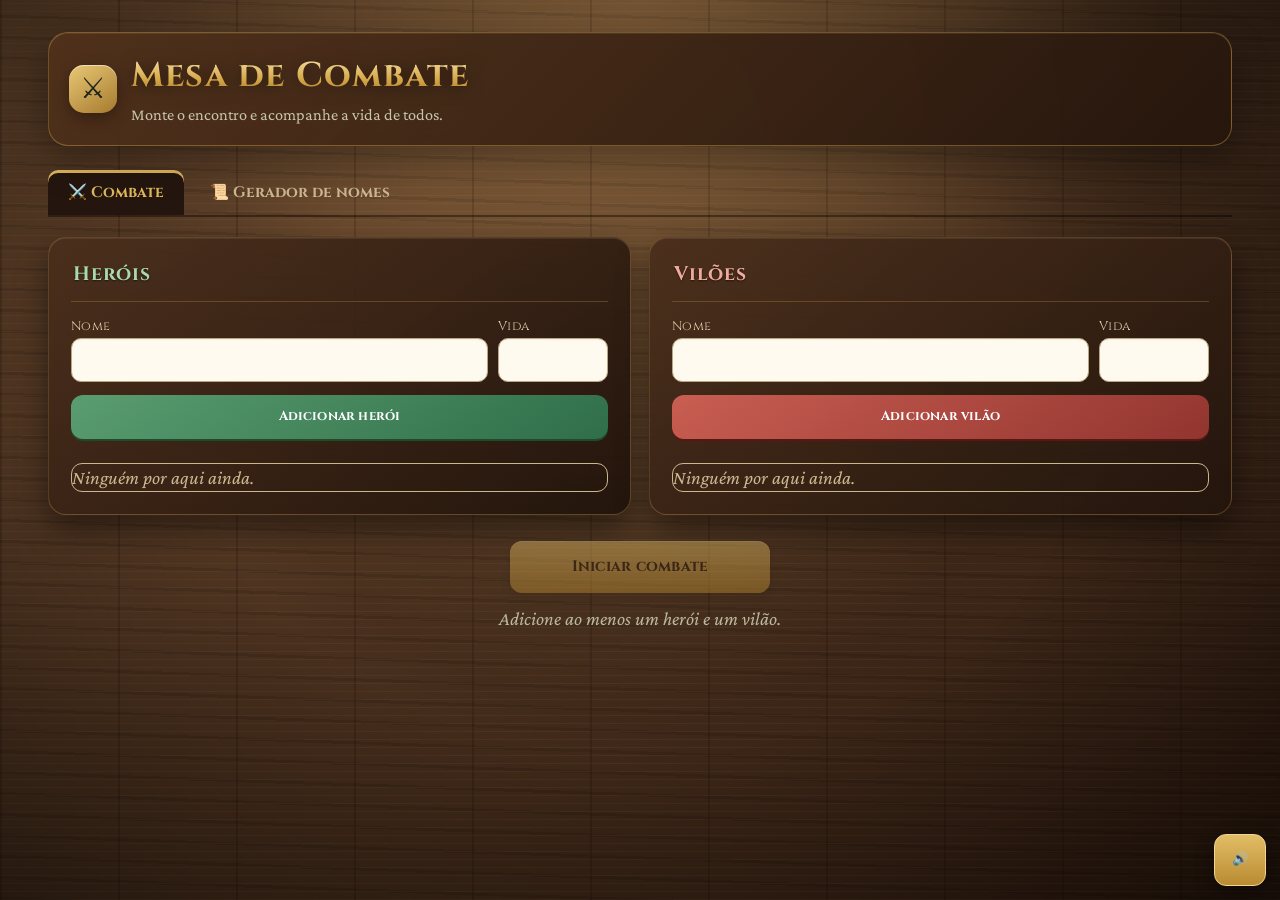
==== commit 78c27a6e: "Add files via upload" ====
--- a/index.html
+++ b/index.html
@@ -6,7 +6,202 @@
 <title>Gerenciador de Combate</title>
 <link rel="icon" href="data:image/svg+xml,<svg xmlns=%22http://www.w3.org/2000/svg%22 viewBox=%220 0 100 100%22><text y=%22.9em%22 font-size=%2290%22>⚔️</text></svg>">
 <link href="https://fonts.googleapis.com/css2?family=Cinzel:wght@500;700&family=Crimson+Pro:wght@400;600&display=swap" rel="stylesheet">
-<link rel="stylesheet" href="styles.css">
+<style>
+:root{
+  color-scheme: dark;
+  --wood:#3b2417; --wood-hi:#5a3a24; --leather:#24160e; --parch:#ecdcb6; --parch-2:#dcc794;
+  --ink:#2b1a0e; --ink-soft:#6a4d33; --gold:#d6a94a; --hero:#3f7a4d; --villain:#a8342b; --hurt:#c0453a; --heal:#4a8f5c;
+  --display:"Cinzel","Palatino Linotype",Georgia,serif; --body:"Crimson Pro",Georgia,"Times New Roman",serif;
+  box-sizing:border-box; padding-top:env(safe-area-inset-top,0px); padding-bottom:env(safe-area-inset-bottom,0px);
+}
+*,*::before,*::after{box-sizing:inherit}
+html{scroll-padding-top:env(safe-area-inset-top,0px)}
+body{margin:0;min-height:100vh;font:19px/1.45 var(--body);color:var(--parch);
+  background:
+   repeating-linear-gradient(90deg,rgba(0,0,0,.18) 0 2px,transparent 2px 140px),
+   repeating-linear-gradient(0deg,rgba(255,220,170,.04) 0 1px,transparent 1px 7px),
+   repeating-linear-gradient(2deg,rgba(0,0,0,.10) 0 3px,transparent 3px 19px),
+   linear-gradient(180deg,var(--wood-hi),var(--wood) 60%,#2c1a10);
+  background-attachment:fixed}
+h1,h2,h3{font-family:var(--display);margin:0;letter-spacing:.02em}
+button,input{font:inherit}
+:focus-visible{outline:3px solid var(--gold);outline-offset:2px}
+.wrap{max-width:1180px;margin:0 auto;padding:20px 16px 80px}
+header.top{display:flex;flex-wrap:wrap;gap:12px;align-items:center;justify-content:space-between;margin-bottom:22px}
+header.top h1{font-size:clamp(1.5rem,4vw,2.2rem);color:var(--gold);text-shadow:0 2px 0 #000a}
+header.top p{margin:2px 0 0;color:#cdb892}
+.actions{display:flex;gap:8px;flex-wrap:wrap}
+.btn{border:0;border-radius:8px;padding:10px 16px;min-height:44px;cursor:pointer;font-family:var(--display);font-weight:700;font-size:.9rem;
+  background:linear-gradient(#e2bd66,#b98b32);color:#2b1a0e;box-shadow:0 2px 0 #6e4f16,0 4px 8px #0006}
+.btn:hover{filter:brightness(1.08)}.btn:active{transform:translateY(1px)}
+.btn.ghost{background:#0003;color:var(--parch);box-shadow:inset 0 0 0 1px #d6a94a88}
+.btn.hurt{background:linear-gradient(#d0584c,#9c2f26);color:#fff;box-shadow:0 2px 0 #5a1612}
+.btn.heal{background:linear-gradient(#5fa672,#3b7a4c);color:#fff;box-shadow:0 2px 0 #1f4a2b}
+.btn:disabled{opacity:.45;cursor:not-allowed;filter:none}
+.board{display:grid;grid-template-columns:1fr 1fr;gap:22px}
+@media(max-width:820px){.board{grid-template-columns:1fr}}
+.side{background:linear-gradient(#0000,#0003),var(--leather);border-radius:14px;padding:16px;border:2px solid #0008;box-shadow:inset 0 0 0 1px #d6a94a44,0 10px 24px #0007}
+.side>h2{font-size:1.3rem;padding-bottom:10px;margin-bottom:14px;border-bottom:1px solid #d6a94a55;display:flex;justify-content:space-between;align-items:baseline;gap:8px}
+.side.heroes>h2{color:#9bd3a8}.side.villains>h2{color:#f0a199}
+.side>h2 small{font:400 .95rem var(--body);color:#cdb892}
+.cards{display:grid;gap:14px}
+.card{position:relative;background:linear-gradient(135deg,var(--parch),var(--parch-2));color:var(--ink);border-radius:6px;padding:14px 14px 12px;
+  box-shadow:0 3px 0 #0005,0 8px 16px #0006;border-left:8px solid var(--hero)}
+.villains .card{border-left-color:var(--villain)}
+.card h3{font-size:1.15rem;color:var(--ink);overflow-wrap:anywhere}
+.row{display:flex;justify-content:space-between;align-items:baseline;gap:10px}
+.hp{font-weight:600;font-size:1.05rem;font-variant-numeric:tabular-nums}
+.bar{height:14px;border-radius:7px;background:#2b1a0e33;margin:8px 0 12px;overflow:hidden;box-shadow:inset 0 1px 3px #0005}
+.bar>i{display:block;height:100%;width:0;background:#4a9b62;transition:width .7s cubic-bezier(.22,.61,.36,1),background-color .4s ease;will-change:width,background-color}
+.bar>i.high{background-color:#4a9b62!important}.bar>i.mid{background-color:#e0a82e!important}.bar>i.low{background-color:#d84a40!important}.bar>i.empty{background-color:#888888!important}
+.ctrl{display:grid;grid-template-columns:84px repeat(3,minmax(0,1fr));gap:8px}
+@media(max-width:420px){.ctrl{grid-template-columns:1fr 1fr 1fr}.ctrl input{grid-column:1/-1}}
+.ctrl input,.add input{width:100%;min-height:44px;padding:8px 10px;border-radius:8px;border:1px solid #6a4d33;background:#fff8e6;color:var(--ink)}
+.card.down{filter:grayscale(.85) brightness(.82)}
+.card.down h3{text-decoration:line-through}
+.stamp{position:absolute;right:10px;top:10px;font-family:var(--display);font-weight:700;color:#7a1d16;border:2px solid #7a1d16;border-radius:4px;padding:1px 8px;transform:rotate(6deg);font-size:.85rem;background:#ecdcb6cc}
+.setup{display:grid;grid-template-columns:1fr 1fr;gap:22px}
+@media(max-width:820px){.setup{grid-template-columns:1fr}}
+.add{display:grid;grid-template-columns:1fr 100px;gap:8px;margin-bottom:10px}
+.add .btn{grid-column:1/-1}
+.add label{display:block;font-size:.9rem;color:#cdb892;margin-bottom:2px}
+.roster{list-style:none;margin:12px 0 0;padding:0;display:grid;gap:8px}
+.roster li{display:flex;justify-content:space-between;align-items:center;gap:8px;background:var(--parch);color:var(--ink);border-radius:6px;padding:8px 8px 8px 12px}
+.roster button{border:0;background:none;cursor:pointer;color:#7a1d16;font-size:1.3rem;min-width:44px;min-height:44px;border-radius:6px}
+.empty{color:#cdb892;font-style:italic;margin:12px 0 0}
+.start{margin-top:22px;text-align:center}
+.start .btn{font-size:1.05rem;padding:14px 28px}
+.banner{margin:0 0 18px;padding:14px 18px;border-radius:10px;text-align:center;font-family:var(--display);font-size:1.25rem;border:2px solid var(--gold);background:#000a;color:var(--gold)}
+.log{margin-top:24px;background:#0005;border-radius:12px;padding:14px 16px;border:1px solid #d6a94a44}
+.log h2{font-size:1.05rem;color:var(--gold);margin-bottom:8px}
+.log ol{margin:0;padding:0;list-style:none;max-height:190px;overflow-y:auto;display:grid;gap:4px}
+.log li{color:#e6d6b0;font-size:.98rem}
+.log li.d{color:#f0a199}.log li.h{color:#9bd3a8}.log li.x{color:var(--gold)}
+#toasts{position:fixed;left:50%;transform:translateX(-50%);top:calc(env(safe-area-inset-top,0px) + 12px);z-index:20;display:grid;gap:8px;width:min(92vw,420px);pointer-events:none}
+.toast{background:#1a0d07;border:2px solid var(--hurt);color:#fff;padding:12px 16px;border-radius:10px;font-family:var(--display);text-align:center;box-shadow:0 8px 24px #000a;animation:drop .3s ease}
+.toast.win{border-color:var(--gold);color:var(--gold)}
+@keyframes drop{from{transform:translateY(-14px);opacity:0}to{transform:none;opacity:1}}
+@media(prefers-reduced-motion:reduce){*{animation:none!important;transition:none!important}}
+.wrap{position:relative;z-index:1}
+body::before{content:"";position:fixed;inset:0;pointer-events:none;z-index:0;background:radial-gradient(ellipse at 50% -10%,rgba(255,190,100,.28),transparent 60%),radial-gradient(ellipse at center,transparent 50%,rgba(0,0,0,.6));animation:flicker 6s ease-in-out infinite}
+@keyframes flicker{0%,100%{opacity:1}45%{opacity:.82}60%{opacity:.95}}
+header.top h1{background:linear-gradient(#fff0c0,#d6a94a 55%,#9a6b1c);-webkit-background-clip:text;background-clip:text;color:transparent;text-shadow:none;filter:drop-shadow(0 2px 0 #000a)}
+.btn{transition:transform .15s,filter .15s}.btn:hover:not(:disabled){transform:translateY(-2px)}
+.card{transition:transform .2s,box-shadow .2s}.card:hover{transform:translateY(-3px) rotate(-.4deg);box-shadow:0 6px 0 #0004,0 14px 24px #0008}
+.card .row{justify-content:flex-start;align-items:center}.card .row h3{flex:1;min-width:0}.card .hp{margin-left:auto}
+.sigil{width:38px;height:38px;flex:none;border-radius:50%;display:grid;place-items:center;font:700 1.15rem var(--display);color:#fff;background:radial-gradient(circle at 35% 30%,#5fae74,var(--hero) 60%,#1f4a2b);box-shadow:0 2px 4px #0006,inset 0 0 0 2px #ffffff40}
+.villains .sigil{background:radial-gradient(circle at 35% 30%,#d4675c,var(--villain) 60%,#5a1612)}
+.bar>i{position:relative;background-image:linear-gradient(#ffffff40,#0000 60%)}
+.chips{display:flex;gap:6px;flex-wrap:wrap;margin:10px 0 8px}
+.chips button{border:1px solid #6a4d33;background:#fff8e6aa;color:var(--ink);border-radius:999px;min-height:32px;padding:2px 12px;cursor:pointer;font-weight:600}
+.chips button:hover{background:#fff}
+.card.hit{animation:shake .4s}.card.healed{animation:glow .9s}
+@keyframes shake{20%{transform:translateX(-8px) rotate(-1deg)}40%{transform:translateX(8px) rotate(1deg)}60%{transform:translateX(-5px)}80%{transform:translateX(4px)}}
+@keyframes glow{40%{box-shadow:0 0 0 4px #7fe0958a,0 0 34px #7fe095}}
+.float{position:absolute;right:18px;top:34px;font:700 2rem var(--display);pointer-events:none;animation:rise 1s ease-out forwards;text-shadow:0 2px 0 #fff8;z-index:2}
+.float.d{color:#b3261e}.float.h{color:#1f7a3a}
+@keyframes rise{from{transform:translateY(0) scale(.6);opacity:0}20%{opacity:1;transform:translateY(-10px) scale(1.25)}to{transform:translateY(-64px);opacity:0}}
+.dice{display:flex;flex-wrap:wrap;gap:14px;align-items:center;justify-content:center;margin-bottom:18px;padding:12px 16px;border-radius:12px;background:#0005;border:1px solid #d6a94a55}
+.dtray{display:flex;gap:8px;flex-wrap:wrap;justify-content:center}
+.dtray button{width:54px;height:54px;border:0;cursor:pointer;font:700 .95rem var(--display);color:#2b1a0e;background:linear-gradient(135deg,#f6e8c2,#c9a557);clip-path:polygon(50% 0,100% 26%,100% 74%,50% 100%,0 74%,0 26%);transition:transform .15s}
+.dtray button:hover{transform:rotate(14deg) scale(1.12)}.dtray button:focus-visible{outline:none;background:#fff}
+.dtray button.selected{background:linear-gradient(135deg,#fff4bd,#d6a94a);box-shadow:0 0 0 3px #fff5,0 0 18px #d6a94a}
+.dice-heading{width:100%;display:flex;gap:6px;justify-content:center;align-items:baseline;flex-wrap:wrap;font-family:var(--display);color:var(--gold)}
+.dice-heading span{font:400 .95rem var(--body);color:#cdb892}
+.dice-pool{width:100%;min-height:28px;text-align:center;color:#f1dfb6;font-weight:600}
+.dice-actions{display:flex;gap:8px;justify-content:center;flex-wrap:wrap;width:100%}
+.dice-actions .btn{min-width:120px}
+.dice-result{width:100%;display:flex;align-items:center;justify-content:center;gap:10px;flex-wrap:wrap}
+.dice-breakdown{width:100%;text-align:center;color:#e6d6b0;font-size:1rem;overflow-wrap:anywhere}
+.dres{min-width:170px;text-align:center;font:700 1.6rem var(--display);color:var(--gold)}
+@keyframes wob{50%{transform:rotate(-3deg) scale(1.06)}}
+.banner{animation:bglow 2s ease-in-out infinite}
+@keyframes bglow{50%{box-shadow:0 0 28px #d6a94aaa}}
+.conf{position:fixed;top:-30px;font-size:24px;z-index:30;pointer-events:none;animation:fall linear forwards}
+@keyframes fall{to{transform:translateY(110vh) rotate(540deg)}}
+.toast{font-size:1.1rem}
+.mute{position:fixed;right:14px;bottom:calc(env(safe-area-inset-bottom,0px) + 14px);z-index:15;width:50px;height:50px;padding:0;border-radius:50%;font-size:1.4rem;line-height:1}
+.modal{position:fixed;inset:0;z-index:40;display:grid;place-items:center;background:#000a;padding:16px}
+.mbox{max-width:420px;background:var(--parch);color:var(--ink);border-radius:10px;padding:22px;box-shadow:0 12px 40px #000}
+.mbox h2{margin-bottom:8px}.mbox p{margin:0}
+.mact{display:flex;gap:10px;justify-content:flex-end;flex-wrap:wrap;margin-top:16px}
+.mbox .btn.ghost{color:var(--ink);box-shadow:inset 0 0 0 1px #6a4d33}
+.dstage{perspective:700px;width:100%;min-height:112px;display:flex;flex-wrap:wrap;gap:12px;align-items:center;justify-content:center;filter:drop-shadow(0 8px 8px #000b);transition:filter .3s}
+.die{position:relative;width:76px;height:76px;display:grid;place-items:center;font:700 1.55rem var(--display);color:#2b1a0e;background:radial-gradient(circle at 30% 25%,#fff4d0,#e2bd66 45%,#9a6b1c);clip-path:polygon(50% 0,100% 25%,100% 75%,50% 100%,0 75%,0 25%)}
+.die::before{content:"";position:absolute;inset:9px;background:linear-gradient(135deg,#fff7,#0000 50%,#0004);clip-path:inherit}
+.die span{position:relative;text-shadow:0 1px 0 #fff8}
+.die.s4{clip-path:polygon(50% 4%,98% 92%,2% 92%);padding-top:22px}.die.s6{clip-path:inset(4% round 16%)}
+.die.s8{clip-path:polygon(50% 0,100% 50%,50% 100%,0 50%)}.die.s10{clip-path:polygon(50% 0,100% 38%,50% 100%,0 38%)}
+.die.s12{clip-path:polygon(50% 0,100% 38%,82% 100%,18% 100%,0 38%)}.die.s100{clip-path:circle(50%)}
+.die.spin{animation:tumble 1.55s cubic-bezier(.25,.6,.3,1) both}
+.die.land{animation:land .6s ease-out both}
+@keyframes tumble{0%{transform:translateY(-70px) rotateX(0) rotateY(0) rotateZ(0) scale(.6)}18%{transform:translateY(8px) rotateX(270deg) rotateY(180deg) rotateZ(90deg) scale(1.2)}32%{transform:translateY(-34px) rotateX(540deg) rotateY(360deg) rotateZ(240deg) scale(1.05)}50%{transform:translateY(4px) rotateX(900deg) rotateY(540deg) rotateZ(420deg) scale(1.1)}66%{transform:translateY(-14px) rotateX(1080deg) rotateY(720deg) rotateZ(560deg) scale(1)}84%{transform:translateY(2px) rotateX(1260deg) rotateY(900deg) rotateZ(680deg) scale(1.03)}100%{transform:translateY(0) rotateX(1440deg) rotateY(1080deg) rotateZ(720deg) scale(1)}}
+@keyframes land{0%{transform:scale(1.3)}35%{transform:scale(.9)}65%{transform:scale(1.06)}100%{transform:scale(1)}}
+.tabs{display:flex;gap:6px;margin:0 0 20px;border-bottom:2px solid #0006;overflow-x:auto}
+.tab{border:0;background:none;color:#cdb892;font:700 .95rem var(--display);padding:12px 20px;min-height:44px;cursor:pointer;border-radius:10px 10px 0 0;white-space:nowrap;transition:background .2s,color .2s}
+.tab:hover{background:#0003;color:var(--parch)}
+.tab[aria-selected=true]{background:var(--leather);color:var(--gold);box-shadow:inset 0 3px 0 var(--gold)}
+.names{display:grid;grid-template-columns:minmax(260px,360px) 1fr;gap:22px;align-items:start}
+@media(max-width:820px){.names{grid-template-columns:1fr}}
+.field{margin-bottom:14px}.field label,.seg legend{display:block;font-size:.95rem;color:#cdb892;margin-bottom:4px;padding:0}
+.inp{width:100%;min-height:44px;padding:8px 10px;border-radius:8px;border:1px solid #6a4d33;background:#fff8e6;color:var(--ink)}
+.seg{border:0;padding:0;margin:0 0 12px;display:grid;grid-template-columns:1fr 1fr;gap:8px}.seg legend{grid-column:1/-1}
+.seg label{position:relative}.seg input{position:absolute;opacity:0;inset:0;margin:0;width:100%;height:100%;cursor:pointer}
+.seg span{display:block;text-align:center;padding:10px;min-height:44px;border-radius:8px;border:1px solid #d6a94a88;color:var(--parch);font:700 .85rem var(--display);transition:background .2s}
+.seg input:checked+span{background:linear-gradient(#e2bd66,#b98b32);color:#2b1a0e;border-color:transparent}
+.seg input:focus-visible+span{outline:3px solid var(--gold);outline-offset:2px}
+.hint{color:#cdb892;font-size:.95rem;margin:0 0 14px}.nerr{color:#ff9d92;margin:0 0 12px}
+#ngen{width:100%}.btn.sm{min-height:36px;padding:6px 12px;font-size:.8rem}
+.nlist{list-style:none;margin:0;padding:0;display:grid;gap:10px}
+.nm{display:flex;align-items:center;gap:8px;background:linear-gradient(135deg,var(--parch),var(--parch-2));color:var(--ink);border-radius:8px;padding:6px 8px 6px 14px;border-left:6px solid var(--gold);box-shadow:0 3px 0 #0005,0 8px 16px #0006;animation:pop .4s ease-out both;animation-delay:var(--i,0ms)}
+.nt{flex:1;font:700 1.35rem var(--display);letter-spacing:.04em;overflow-wrap:anywhere}
+.ibtn{border:0;background:#2b1a0e14;border-radius:8px;min-width:44px;min-height:44px;cursor:pointer;font-size:1.1rem;transition:background .15s,transform .15s}
+.ibtn:hover{background:#2b1a0e2e;transform:scale(1.08)}
+@keyframes pop{from{opacity:0;transform:translateY(8px) scale(.97)}to{opacity:1;transform:none}}
+[hidden]{display:none!important}
+
+/* Modernização visual — fantasia medieval com interface mais limpa */
+:root{--wood:#382315;--wood-hi:#68472d;--leather:#24160e;--parch:#f1e6cc;--parch-2:#e5d4ad;--gold:#e0b85c;--hero:#397e59;--villain:#a8443e;--hurt:#b9433c;--heal:#39845a;--display:"Cinzel","Palatino Linotype",Georgia,serif;--body:"Crimson Pro",Georgia,serif}
+body{background:
+ repeating-linear-gradient(90deg,rgba(20,9,3,.20) 0 2px,transparent 2px 118px),
+ repeating-linear-gradient(0deg,rgba(255,220,170,.045) 0 1px,transparent 1px 8px),
+ repeating-linear-gradient(2deg,rgba(0,0,0,.10) 0 3px,transparent 3px 21px),
+ radial-gradient(ellipse at 50% -15%,rgba(230,176,100,.22),transparent 52%),
+ linear-gradient(145deg,#755033,#49301e 48%,#2b190f);background-attachment:fixed}
+body::before{background:radial-gradient(ellipse at 50% 0,rgba(255,204,125,.12),transparent 58%),radial-gradient(ellipse at center,transparent 48%,rgba(0,0,0,.48));animation:none}
+.wrap{max-width:1240px;padding:clamp(16px,3vw,32px) clamp(14px,3vw,28px) 88px}
+header.top{padding:18px 20px;margin-bottom:24px;border:1px solid #d9b65c36;border-radius:20px;background:linear-gradient(120deg,#1c302bdc,#172321e8);box-shadow:0 14px 38px #0005,inset 0 1px #ffffff12;backdrop-filter:blur(12px)}
+.brand{display:flex;align-items:center;gap:14px}.brand-mark{width:48px;height:48px;display:grid;place-items:center;border-radius:15px;background:linear-gradient(145deg,#e8c875,#a77a2e);color:#1b241d;font-size:1.8rem;box-shadow:0 5px 16px #0005,inset 0 1px #fff8}
+header.top h1{font-size:clamp(1.45rem,4vw,2.15rem);letter-spacing:.035em;filter:drop-shadow(0 2px 8px #0008)}
+header.top p{color:#c8c5ad;font-size:1.02rem}
+.actions{gap:9px}.btn{border-radius:12px;padding:10px 17px;box-shadow:0 4px 12px #0003,inset 0 1px #ffffff45;font-size:.82rem;letter-spacing:.015em}.btn.ghost{background:#ffffff0c;color:#e9dfc5;box-shadow:inset 0 0 0 1px #d6a94a66}.btn.hurt{background:linear-gradient(145deg,#c95e52,#92352f)}.btn.heal{background:linear-gradient(145deg,#5a9d70,#2f6e49)}
+.board,.setup{gap:18px}.side{padding:clamp(14px,2vw,22px);border:1px solid #c69a584d;border-radius:18px;background:linear-gradient(145deg,rgba(75,47,28,.97),rgba(35,21,13,.98));box-shadow:0 14px 32px #0007,inset 0 1px #ffffff12}
+.side>h2{padding:0 2px 13px;margin-bottom:16px;border-bottom:1px solid #d6a94a42;font-size:1.22rem;letter-spacing:.04em}
+.cards{gap:13px}.card{border:1px solid #5a482c;border-left:5px solid var(--hero);border-radius:15px;padding:15px;background:linear-gradient(145deg,#f6edd9,#e6d5b2);box-shadow:0 6px 18px #0003;transition:transform .2s,box-shadow .2s}.villains .card{border-left-color:var(--villain)}.card:hover{transform:translateY(-2px);box-shadow:0 10px 22px #0004}.card h3{font-size:1.1rem}.sigil{width:42px;height:42px;font-size:1.1rem;box-shadow:0 3px 9px #0003,inset 0 0 0 2px #ffffff55}.hp{font-family:var(--display);font-size:.9rem;color:#4a3823}
+.bar{height:12px;border-radius:99px;background:#30241424;margin:12px 0 13px;box-shadow:inset 0 1px 3px #0003}.bar>i{border-radius:99px;background-image:linear-gradient(#ffffff50,#0000 70%)}
+.chips{gap:7px;margin:11px 0}.chips button{min-width:42px;border:1px solid #b9a77f;background:#fff9ed;border-radius:9px;color:#51402b;font-size:.88rem;transition:background .15s,transform .15s}.chips button:hover{background:#fff;transform:translateY(-1px)}
+.ctrl{grid-template-columns:minmax(78px,1fr) 1fr 1fr;gap:8px}.ctrl input,.add input{border:1px solid #b9a77f;border-radius:10px;background:#fffaf0;box-shadow:inset 0 1px 2px #0000000b;font-size:1rem}.ctrl .btn{padding:8px 10px}.card.down{opacity:.75;filter:grayscale(.7)}
+.add{grid-template-columns:minmax(0,1fr) 110px;gap:10px}.add label{font-family:var(--display);font-size:.78rem;letter-spacing:.04em;color:#d8cba9}.add .btn{margin-top:3px}.roster{gap:9px}.roster li{border:1px solid #c9b78e;border-radius:11px;background:linear-gradient(120deg,#f4e9cf,#e7d6b1);padding:6px 8px 6px 13px}.roster button:hover{background:#7a1d1614}
+.start{margin-top:26px}.start .btn{min-width:min(100%,260px);padding:15px 26px;font-size:.95rem}.empty{color:#bcb99f}
+.banner{border-radius:14px;background:linear-gradient(120deg,#332918,#1c2822);box-shadow:0 8px 24px #0004;font-size:1.1rem}.log{margin-top:20px;padding:18px 20px;border-radius:16px;border:1px solid #c69a584d;background:linear-gradient(145deg,#2e1c11ed,#1d120ceF);box-shadow:0 10px 28px #0006}.log h2{font-size:1rem;letter-spacing:.04em}.log ol{max-height:220px;gap:7px}.log li{padding:5px 9px;border-radius:7px;background:#ffffff08;font-size:.95rem}.log li.d{color:#f2aaa0}.log li.h{color:#a7ddb2}.log li.x{color:#e6c879}
+.dice{gap:13px;padding:18px;border-radius:18px;border:1px solid #c69a5866;background:linear-gradient(145deg,#4a2e1c,#24160e);box-shadow:0 12px 30px #0006}.dice-heading{font-size:1rem}.dice-heading span{color:#c6c0a8}.dtray{gap:10px}.dtray button{width:52px;height:52px;border-radius:12px;clip-path:none;border:1px solid #f6df9c;background:linear-gradient(145deg,#f6e8c2,#c9a557);box-shadow:0 4px 10px #0003}.dtray button.selected{background:linear-gradient(145deg,#fff4bd,#d6a94a);box-shadow:0 0 0 2px #f4d98c,0 0 20px #d6a94a66}.dice-pool{color:#f0dfb9}.dice-result{padding-top:5px}.dstage{min-height:100px}.die{border-radius:13px;clip-path:none!important;width:68px;height:68px;border:2px solid #f5dda0;box-shadow:inset 0 0 0 4px #ffffff26,0 6px 14px #0005}.die::before{inset:5px;border-radius:9px;clip-path:none;background:linear-gradient(135deg,#fff5,#0000 55%,#0003)}.die.s4,.die.s6,.die.s8,.die.s10,.die.s12,.die.s100{clip-path:none;padding:0}.dres{font-size:1.55rem}.dice-breakdown{color:#d7c9a7}
+.mbox{border:1px solid #d6a94a;border-radius:18px;box-shadow:0 20px 60px #0009}.toast{border-radius:13px}.mute{border:1px solid #f1d68f;width:52px;height:52px;box-shadow:0 6px 18px #0006}
+@media(max-width:520px){header.top{padding:14px;border-radius:15px}.brand{gap:10px}.brand-mark{width:42px;height:42px}.actions{width:100%}.actions .btn{flex:1}.ctrl{grid-template-columns:1fr 1fr}.ctrl input{grid-column:1/-1}.add{grid-template-columns:minmax(0,1fr) 92px}.side{border-radius:15px}.dice{padding:14px 10px}.dtray button{width:47px;height:47px}.die{width:58px;height:58px;font-size:1.3rem}}
+
+
+/* Acabamento: mesa de madeira preservada, interface mais atual e barras realmente dinâmicas */
+header.top{background:linear-gradient(135deg,rgba(80,49,27,.94),rgba(38,22,13,.96));border-color:#d6a94a66}
+.side>h2{color:#f0d18a;text-shadow:0 1px 2px #0008}
+.side.heroes>h2{color:#a9d9ad}.side.villains>h2{color:#f0aaa0}
+.dice-heading{display:flex;flex-direction:column;gap:3px;color:#f5e6c8}
+.dice-heading span{font-size:.9rem;color:#d2bd96}
+.bar>i{background-color:var(--hp-color,#32834f)!important;background-image:linear-gradient(180deg,#ffffff38,transparent 75%)!important;transition:width .7s cubic-bezier(.22,.61,.36,1),background-color .45s ease!important}
+.bar>i.high{--hp-color:#32834f}.bar>i.mid{--hp-color:#d89b19}.bar>i.low{--hp-color:#c83232}.bar>i.empty{--hp-color:#777777}
+.card .bar{background:#24170f35;border:1px solid #5a432b66}
+.card{box-shadow:0 5px 15px #160b0670,inset 0 1px #fff9}
+@media(max-width:520px){.wrap{padding-left:12px;padding-right:12px}.side{background:linear-gradient(145deg,rgba(75,47,28,.98),rgba(35,21,13,.99))}}
+
+</style>
 </head>
 <body>
 <button class="btn mute" id="mute" type="button" aria-pressed="false" aria-label="Som ligado">🔊</button>
@@ -29,7 +224,7 @@
         <form class="add" data-side="heroes">
           <div><label for="hn">Nome</label><input id="hn" name="n" required maxlength="40" autocomplete="off"></div>
           <div><label for="hv">Vida</label><input id="hv" name="v" type="number" min="1" required inputmode="numeric"></div>
-          <button class="btn heal" type="button" data-go>Adicionar herói</button>
+          <button class="btn heal" type="submit">Adicionar herói</button>
         </form>
         <ul class="roster" id="r-heroes"></ul>
       </section>
@@ -37,7 +232,7 @@
         <form class="add" data-side="villains">
           <div><label for="vn">Nome</label><input id="vn" name="n" required maxlength="40" autocomplete="off"></div>
           <div><label for="vv">Vida</label><input id="vv" name="v" type="number" min="1" required inputmode="numeric"></div>
-          <button class="btn hurt" type="button" data-go>Adicionar vilão</button>
+          <button class="btn hurt" type="submit">Adicionar vilão</button>
         </form>
         <ul class="roster" id="r-villains"></ul>
       </section>
@@ -57,18 +252,10 @@
             <label><input type="radio" name="mode" value="pron"><span>Pronunciável</span></label></fieldset>
           <p class="hint">Aleatório sorteia qualquer letra. Pronunciável alterna consoantes e vogais, para nomes mais fáceis de falar na mesa.</p>
           <p class="nerr" id="nerr" role="alert" hidden></p>
-          <button class="btn" id="ngen" type="button" data-go>Gerar nomes</button>
+          <button class="btn" id="ngen" type="submit">Gerar nomes</button>
         </form></section>
-      <section class="side" aria-labelledby="nr"><h2 id="nr">Nomes gerados <button class="btn ghost sm" id="ncopy" type="button" disabled>Copiar todos</button></h2><p class="hint">Gostou de algum? Guarde-o no seu rolo de pergaminho.</p><ol class="nlist" id="nlist"></ol></section>
+      <section class="side" aria-labelledby="nr"><h2 id="nr">Nomes gerados <button class="btn ghost sm" id="ncopy" type="button" disabled>Copiar todos</button></h2><ol class="nlist" id="nlist"></ol></section>
     </div>
-    <section class="scroll-panel" aria-labelledby="scrollTitle">
-      <div class="scroll-heading"><div><span class="scroll-kicker">ARQUIVO DO AVENTUREIRO</span><h2 id="scrollTitle">Rolo de anotações</h2><p>Os nomes guardados ficam aqui, mesmo quando você fechar a página.</p></div><div class="scroll-count" id="scrollCount">0 registros</div></div>
-      <div class="scroll-paper" id="scrollPaper">
-        <div class="scroll-empty" id="scrollEmpty"><span>✦</span><strong>Seu pergaminho está em branco</strong><small>Use o marcador <b>＋</b> nos nomes gerados para guardar suas descobertas.</small></div>
-        <ol class="saved-list" id="savedList"></ol>
-      </div>
-      <div class="scroll-footer"><span>✧ Cada nome é uma nova história.</span><div><button class="btn ghost sm" id="copySaved" type="button" disabled>Copiar anotações</button><button class="btn ghost sm" id="clearSaved" type="button" disabled>Apagar rolo</button></div></div>
-    </section>
   </main>
 
   <main id="combatView" hidden>
@@ -88,6 +275,226 @@
   </main>
 </div>
 
-<script src="script.js"></script>
+<script>
+(function(){
+  var KEY="mesa-combate-v1";
+  var S={phase:"setup",heroes:[],villains:[],log:[],stack:[],won:null};
+  var NAMES={heroes:"herói",villains:"vilão"};
+  var $=function(id){return document.getElementById(id)};
+  function esc(s){return String(s).replace(/[&<>"']/g,function(c){return{"&":"&amp;","<":"&lt;",">":"&gt;",'"':"&quot;","'":"&#39;"}[c]})}
+  function save(){try{localStorage.setItem(KEY,JSON.stringify(S))}catch(e){}}
+  function load(){try{var d=JSON.parse(localStorage.getItem(KEY)||"null");if(d&&d.phase)S=d}catch(e){}}
+  function title(s){return s.trim().toLowerCase().replace(/(^|\s)\S/g,function(c){return c.toUpperCase()})}
+  var uid=0;function nid(){return Date.now().toString(36)+(uid++)}
+
+  function toast(msg,cls){
+    var t=document.createElement("div");t.className="toast "+(cls||"");t.textContent=msg;$("toasts").appendChild(t);
+    setTimeout(function(){t.remove()},4500);
+  }
+  function addLog(msg,cls){S.log.unshift({m:msg,c:cls||""});if(S.log.length>80)S.log.pop()}
+  function snap(){S.stack.push(JSON.stringify({heroes:S.heroes,villains:S.villains,log:S.log,won:S.won}));if(S.stack.length>40)S.stack.shift()}
+
+  function rosterHTML(side){
+    var l=S[side];
+    $("r-"+side).innerHTML=l.length?l.map(function(p){
+      return '<li><span><strong>'+esc(p.nome)+'</strong> · '+p.max+' de vida</span><button type="button" data-rm="'+p.id+'" data-side="'+side+'" aria-label="Remover '+esc(p.nome)+'">✕</button></li>'
+    }).join(""):'<li class="empty" style="background:none;color:#cdb892;padding:0">Ninguém por aqui ainda.</li>';
+  }
+  function renderSetup(){
+    rosterHTML("heroes");rosterHTML("villains");
+    var ok=S.heroes.length&&S.villains.length;$("start").disabled=!ok;$("startHint").hidden=!!ok;
+  }
+  function pct(p){return Math.max(0,Math.min(100,p.vida/p.max*100))}
+  function cardHTML(p,side){
+    var down=p.vida<=0,w=pct(p);
+    return '<article class="card'+(down?' down':'')+'" data-id="'+p.id+'" data-side="'+side+'">'+
+      (down?'<span class="stamp">Derrotado</span>':'')+
+      '<div class="row"><span class="sigil" aria-hidden="true">'+esc(p.nome.charAt(0))+'</span><h3>'+esc(p.nome)+'</h3><span class="hp">'+p.vida+' / '+p.max+'</span></div>'+
+      '<div class="bar" role="progressbar" aria-valuemin="0" aria-valuemax="'+p.max+'" aria-valuenow="'+Math.max(0,p.vida)+'" aria-label="Vida de '+esc(p.nome)+'"><i class="'+(p.vida<=0?'empty':w<=25?'low':w<=60?'mid':'high')+'" style="width:'+w+'%;--hp-color:'+(p.vida<=0?'#777777':w<=25?'#c83232':w<=60?'#d89b19':'#32834f')+'"></i></div>'+
+      '<div class="chips" role="group" aria-label="Atalhos de valor"><button type="button" data-q="1">+1</button><button type="button" data-q="5">+5</button><button type="button" data-q="10">+10</button><button type="button" data-q="20">+20</button><button type="button" data-q="c">Limpar</button></div><div class="ctrl"><input type="number" min="1" inputmode="numeric" placeholder="Valor" aria-label="Valor para '+esc(p.nome)+'">'+
+      '<button class="btn hurt" data-act="dano" type="button">Dano</button><button class="btn heal" data-act="cura" type="button">Cura</button></div></article>'; 
+  }
+  function renderCombat(){
+    ["heroes","villains"].forEach(function(s){
+      var container=$("c-"+s),previous={};
+      container.querySelectorAll(".card").forEach(function(card){
+        var bar=card.querySelector(".bar>i");
+        if(bar)previous[card.dataset.id]=bar.style.width;
+      });
+      container.innerHTML=S[s].map(function(p){return cardHTML(p,s)}).join("");
+      S[s].forEach(function(p){
+        var bar=container.querySelector('.card[data-id="'+p.id+'"] .bar>i');
+        if(!bar)return;
+        var target=pct(p)+"%";
+        if(previous[p.id]!==undefined){
+          bar.style.width=previous[p.id];
+          requestAnimationFrame(function(){bar.style.width=target});
+        }
+      });
+      var alive=S[s].filter(function(p){return p.vida>0}).length;
+      $(s==="heroes"?"hc":"vc").textContent=alive+" de "+S[s].length+" em pé";
+    });
+    var b=$("banner");
+    if(S.won){b.hidden=false;b.textContent=S.won==="villains"?"Todos os vilões foram derrotados!":"Todos os heróis foram derrotados!"}else b.hidden=true;
+    $("log").innerHTML=S.log.map(function(e){return '<li class="'+e.c+'">'+esc(e.m)+'</li>'}).join("")||'<li style="font-style:italic">Nada registrado ainda.</li>';
+    $("undo").disabled=!S.stack.length;$("round").textContent="Rodada "+(S.round||1)+" ▸";
+  }
+  function render(){
+    var c=S.phase==="combat";
+    var nm=tab==="names";$("setupView").hidden=c||nm;$("combatView").hidden=!c||nm;$("topActions").hidden=!c||nm;$("namesView").hidden=!nm;
+    $("sub").textContent=c?"Aplique dano e cura; o sistema avisa quando alguém cair.":"Monte o encontro e acompanhe a vida de todos.";
+    if(nm)$("sub").textContent="Crie nomes para heróis, vilões e figurantes em segundos.";else if(c)renderCombat();else renderSetup();save();
+  }
+
+  function checkWin(){
+    var h=S.heroes.some(function(p){return p.vida>0}),v=S.villains.some(function(p){return p.vida>0}),prev=S.won;
+    S.won=!v?"villains":!h?"heroes":null;
+    if(S.won&&S.won!==prev){
+      var m=S.won==="villains"?"Todos os vilões foram derrotados!":"Todos os heróis foram derrotados!";
+      toast(m,"win");addLog(m,"x");var hw=S.won==="villains";if(hw)confetti(true);setTimeout(function(){sfx(hw?"win":"lose")},650);
+    }
+  }
+  function apply(side,id,kind,val){
+    var p=S[side].find(function(x){return x.id===id});if(!p||!(val>0))return;
+    snap();var before=p.vida,snd=kind==="cura"?"heal":"hit";
+    if(kind==="dano"){p.vida=Math.max(0,p.vida-val);addLog(p.nome+" recebeu "+val+" de dano ("+p.vida+"/"+p.max+")","d")}
+    else{p.vida+=val;addLog(p.nome+" recuperou "+val+" de vida ("+p.vida+"/"+p.max+")","h")}
+    if(before>0&&p.vida<=0){snd="down";toast(p.nome+" foi derrotado!");addLog(p.nome+" foi derrotado!","d")}
+    if(before<=0&&p.vida>0){snd="revive";addLog(p.nome+" voltou à luta!","h")}
+    sfx(snd);checkWin();render();fx(id,kind,val);
+  }
+
+  document.querySelectorAll("form.add").forEach(function(f){
+    f.addEventListener("submit",function(e){
+      e.preventDefault();var side=f.dataset.side,n=title(f.n.value),v=parseInt(f.v.value,10);
+      if(!n||!(v>0))return;
+      S[side].push({id:nid(),nome:n,vida:v,max:v});sfx(side==="heroes"?"addH":"addV");f.reset();render();
+    });
+  });
+  document.addEventListener("click",function(e){
+    var rm=e.target.closest("[data-rm]");
+    if(rm){sfx('rm');S[rm.dataset.side]=S[rm.dataset.side].filter(function(p){return p.id!==rm.dataset.rm});render();return}
+    var a=e.target.closest("[data-act]");
+    if(a){var card=a.closest(".card"),inp=card.querySelector("input"),v=parseInt(inp.value,10);
+      if(!(v>0)){inp.focus();sfx('err');toast("Digite um valor maior que zero.");return}
+      apply(card.dataset.side,card.dataset.id,a.dataset.act,v);return}
+  });
+  var AC=null,muted=false;try{muted=localStorage.getItem('mesa-mudo')==='1'}catch(e){}
+  function ctx(){if(!AC){try{AC=new (window.AudioContext||window.webkitAudioContext)()}catch(e){}}if(AC&&AC.state==='suspended')AC.resume();return AC}
+  function tone(f,d,o){o=o||{};var c=ctx();if(!c||muted)return;var t=c.currentTime+(o.at||0),os=c.createOscillator(),g=c.createGain();os.type=o.type||'sine';os.frequency.setValueAtTime(f,t);if(o.to)os.frequency.exponentialRampToValueAtTime(o.to,t+d);g.gain.setValueAtTime(0.0001,t);g.gain.exponentialRampToValueAtTime(o.v||.2,t+.012);g.gain.exponentialRampToValueAtTime(0.0001,t+d);os.connect(g);g.connect(c.destination);os.start(t);os.stop(t+d+.03)}
+  function noise(d,o){o=o||{};var c=ctx();if(!c||muted)return;var t=c.currentTime+(o.at||0),n=Math.max(1,Math.floor(c.sampleRate*d)),b=c.createBuffer(1,n,c.sampleRate),a=b.getChannelData(0),i;for(i=0;i<n;i++)a[i]=Math.random()*2-1;var s=c.createBufferSource(),f=c.createBiquadFilter(),g=c.createGain();s.buffer=b;f.type='bandpass';f.frequency.setValueAtTime(o.f||1000,t);if(o.sweep)f.frequency.exponentialRampToValueAtTime(o.sweep,t+d);g.gain.setValueAtTime(o.v||.2,t);g.gain.exponentialRampToValueAtTime(0.0001,t+d);s.connect(f);f.connect(g);g.connect(c.destination);s.start(t)}
+  function sfx(n){try{sfxRaw(n)}catch(e){}}
+  function sfxRaw(n){var T=tone,N=noise;switch(n){
+    case 'tick':T(760,.04,{type:'square',v:.05});break;
+    case 'gen':[392,523,659,784,1047].forEach(function(f,i){T(f,.18,{at:i*.05,type:'triangle',v:.1})});break;
+    case 'err':T(160,.14,{type:'square',v:.1});T(130,.18,{type:'square',v:.1,at:.16});break;
+    case 'addH':T(392,.12,{type:'triangle'});T(587,.22,{type:'triangle',at:.1});break;
+    case 'addV':T(220,.15,{type:'sawtooth',v:.12});T(165,.25,{type:'sawtooth',v:.12,at:.12});break;
+    case 'rm':T(320,.14,{to:140,v:.15});break;
+    case 'start':N(.25,{f:200,v:.4});T(130,.6,{type:'sawtooth',v:.1});T(196,.6,{type:'sawtooth',v:.1,at:.2});T(261,.9,{type:'sawtooth',v:.1,at:.4});break;
+    case 'hit':N(.14,{f:1100,v:.45});T(200,.18,{to:60,type:'square',v:.15});break;
+    case 'heal':[523,659,784,1047].forEach(function(f,i){T(f,.25,{at:i*.07,v:.13})});break;
+    case 'down':T(260,.55,{to:70,type:'triangle',v:.22});N(.2,{f:180,v:.4,at:.05});break;
+    case 'revive':T(220,.5,{to:880,type:'triangle',v:.15});T(660,.4,{at:.3,v:.12});break;
+    case 'win':[523,659,784,1047,784,1047].forEach(function(f,i){T(f,i>3?.45:.18,{at:i*.16,type:'square',v:.09})});break;
+    case 'lose':T(330,.5,{type:'triangle',v:.14});T(262,.8,{type:'triangle',v:.14,at:.3});break;
+    case 'undo':T(620,.12,{to:300,v:.12});break;
+    case 'open':T(440,.1,{type:'triangle',v:.12});break;
+    case 'swoosh':N(.35,{f:1500,v:.25,sweep:300});break;
+    case 'gong':T(196,1.6,{v:.22});T(293,1.4,{v:.12});T(587,1,{v:.06});N(.3,{f:600,v:.2});break;
+    case 'rattle':N(.035,{f:1800+Math.random()*2200,v:.22});break;
+    case 'land':T(140,.16,{to:70,v:.3});N(.06,{f:900,v:.3});break;
+  }}
+  var mb=$('mute');function paintMute(){mb.textContent=muted?'🔇':'🔊';mb.setAttribute('aria-pressed',muted?'true':'false');mb.setAttribute('aria-label',muted?'Som desligado':'Som ligado')}
+  mb.addEventListener('click',function(){muted=!muted;try{localStorage.setItem('mesa-mudo',muted?'1':'0')}catch(e){}paintMute();if(!muted)sfx('tick')});paintMute();
+  function fx(id,kind,val){var c=document.querySelector('.card[data-id="'+id+'"]');if(!c)return;var d=kind==="dano";c.classList.add(d?"hit":"healed");var f=document.createElement("span");f.className="float "+(d?"d":"h");f.textContent=(d?"−":"+")+val;c.appendChild(f);setTimeout(function(){f.remove();c.classList.remove("hit","healed")},1000)}
+  function confetti(win){var e=["✨","🎉","⭐","🏆"];for(var i=0;i<36;i++){var s=document.createElement("span");s.className="conf";s.textContent=e[i%e.length];s.style.left=Math.random()*100+"vw";s.style.animationDuration=(2+Math.random()*2.5)+"s";s.style.animationDelay=(Math.random()*.6)+"s";document.body.appendChild(s);setTimeout(function(x){x.remove()},5500,s)}}
+  function renderLog(){$("log").innerHTML=S.log.map(function(e){return '<li class="'+e.c+'">'+esc(e.m)+'</li>'}).join("")}
+  document.addEventListener("click",function(e){var q=e.target.closest("[data-q]");if(!q)return;sfx('tick');var i=q.closest(".card").querySelector("input");i.value=q.dataset.q==="c"?"":(parseInt(i.value,10)||0)+ +q.dataset.q});
+  document.addEventListener("keydown",function(e){if(e.key!=="Enter"||!e.target.matches(".card input"))return;var c=e.target.closest(".card"),v=parseInt(e.target.value,10);if(v>0)apply(c.dataset.side,c.dataset.id,"dano",v)});
+  var rolling=false,dicePool={};
+  function poolCount(){return Object.keys(dicePool).reduce(function(total,k){return total+dicePool[k]},0)}
+  function updateDicePool(){
+    var types=[4,6,8,10,12,20,100],parts=[];
+    types.forEach(function(n){
+      var b=document.querySelector('.dtray [data-d="'+n+'"]'),count=dicePool[n]||0;
+      if(b){b.classList.toggle("selected",count>0);b.setAttribute("aria-pressed",count>0?"true":"false");b.textContent=count?"d"+n+" ×"+count:"d"+n}
+      if(count)parts.push(count+"d"+n);
+    });
+    $("dicePool").textContent=parts.length?"Selecionados: "+parts.join(" + "):"Nenhum dado selecionado";
+    $("rollDice").disabled=!poolCount()||rolling;$("clearDice").disabled=!poolCount()||rolling;
+  }
+  document.addEventListener("click",function(e){
+    var b=e.target.closest(".dtray [data-d]");if(!b||rolling)return;
+    var n=+b.dataset.d;dicePool[n]=(dicePool[n]||0)+1;sfx("tick");updateDicePool();
+  });
+  $("clearDice").addEventListener("click",function(){if(rolling)return;dicePool={};updateDicePool();sfx("tick")});
+  $("rollDice").addEventListener("click",function(){
+    if(rolling||!poolCount())return;
+    var types=[4,6,8,10,12,20,100],rolls=[],total=0,notation=[];
+    types.forEach(function(n){var count=dicePool[n]||0;if(!count)return;notation.push(count+"d"+n);for(var j=0;j<count;j++){var value=1+Math.floor(Math.random()*n);rolls.push({die:n,value:value});total+=value;}});
+    rolling=true;updateDicePool();
+    var out=$("dres"),stage=$("dstage"),breakdown=$("diceBreakdown"),elements=[];
+    out.className="dres roll";out.textContent="Rolando "+rolls.length+" dado(s)…";stage.className="dstage";stage.innerHTML="";breakdown.textContent="";
+    rolls.forEach(function(r,index){
+      var el=document.createElement("div");el.className="die s"+r.die+" spin";el.style.animationDelay=(index*20)+"ms";
+      var span=document.createElement("span");span.textContent="?";el.appendChild(span);stage.appendChild(el);elements.push(el);
+    });
+    var ticks=0;function tick(){sfx("rattle");elements.forEach(function(el){el.firstChild.textContent="·";});if(++ticks<14)setTimeout(tick,55+ticks*8);else finish();}
+    function finish(){
+      sfx("land");
+      elements.forEach(function(el,index){el.className="die s"+rolls[index].die+" land";el.firstChild.textContent=rolls[index].value;});
+      stage.className="dstage";
+      out.className="dres";out.textContent=notation.join(" + ")+" = "+total;
+      breakdown.textContent="Resultados: "+rolls.map(function(r){return "d"+r.die+" → "+r.value;}).join("  ·  ");
+      addLog("Rolagem "+notation.join(" + ")+": ["+rolls.map(function(r){return r.value;}).join(", ")+"] = "+total,"x");
+      renderLog();save();dicePool={};rolling=false;updateDicePool();
+    }
+    tick();
+  });
+  $("round").addEventListener("click",function(){sfx('gong');S.round=(S.round||1)+1;addLog("Rodada "+S.round+" começa.","x");toast("Rodada "+S.round,"win");render()});
+  $("start").addEventListener("click",function(){
+    sfx('start');S.phase="combat";S.log=[];S.stack=[];S.won=null;S.round=1;
+    var j=function(l){return l.length>1?l.slice(0,-1).map(function(p){return p.nome}).join(", ")+" e "+l[l.length-1].nome:l[0].nome};
+    addLog(j(S.heroes)+(S.heroes.length>1?" estão prontos":" está pronto")+" para a luta!","h");
+    addLog(j(S.villains)+(S.villains.length>1?" estão prontos":" está pronto")+" para a luta!","d");
+    addLog("Hora do combate!","x");render();
+  });
+  $("undo").addEventListener("click",function(){
+    var s=S.stack.pop();if(!s)return;sfx('undo');var d=JSON.parse(s);
+    S.heroes=d.heroes;S.villains=d.villains;S.log=d.log;S.won=d.won;render();
+  });
+  $("reset").addEventListener("click",function(){
+    sfx('open');$("confirm").hidden=false;$("no").focus();});
+  $("no").addEventListener("click",function(){sfx('tick');$("confirm").hidden=true});
+  document.addEventListener("keydown",function(e){if(e.key==="Escape")$("confirm").hidden=true});
+  $("yes").addEventListener("click",function(){
+    sfx('swoosh');$("confirm").hidden=true;S={phase:"setup",heroes:[],villains:[],log:[],stack:[],won:null};render();
+  });
+  var tab='combat',names=[],opts={L:6,m:'puro'};
+  function setTab(t,focus){tab=t;document.querySelectorAll('.tab').forEach(function(b){var on=b.dataset.tab===t;b.setAttribute('aria-selected',on?'true':'false');b.tabIndex=on?0:-1;if(on&&focus)b.focus()});sfx('tick');render()}
+  document.querySelectorAll('.tab').forEach(function(b,i,all){b.addEventListener('click',function(){setTab(b.dataset.tab)});b.addEventListener('keydown',function(e){var k=e.key==='ArrowRight'?1:e.key==='ArrowLeft'?-1:0;if(k){e.preventDefault();setTab(all[(i+k+all.length)%all.length].dataset.tab,true)}})});
+  var AL='ABCDEFGHJKLMNOPQRSTUVWXYZ'.split(''),VG=['A','E','O','U'],CS=AL.filter(function(l){return VG.indexOf(l)<0});
+  function pick(a){return a[Math.floor(Math.random()*a.length)]}
+  function genName(len,mode){var s='',i;for(i=0;i<len;i++)s+=pick(mode==='pron'?(i%2?VG:CS):AL);return s.charAt(0)+s.slice(1).toLowerCase()}
+  function drawNames(){var el=$('nlist');$('ncopy').disabled=!names.length;
+    if(!names.length){el.innerHTML='<li class="empty">Escolha as opções e clique em “Gerar nomes”.</li>';return}
+    el.innerHTML=names.map(function(n,i){return '<li class="nm" style="--i:'+(i*60)+'ms"><span class="nt">'+esc(n)+'</span><button class="ibtn" type="button" data-nre="'+i+'" aria-label="Sortear outro nome no lugar de '+esc(n)+'" title="Sortear outro">🎲</button><button class="ibtn" type="button" data-ncp="'+i+'" aria-label="Copiar '+esc(n)+'" title="Copiar">📋</button></li>'}).join('')}
+  function copy(txt,msg){function ok(){sfx('tick');toast(msg||'Copiado!','win')}
+    function fb(){try{var t=document.createElement('textarea');t.value=txt;t.style.cssText='position:fixed;opacity:0';document.body.appendChild(t);t.select();document.execCommand('copy');t.remove();ok()}catch(e){toast('Não foi possível copiar.')}}
+    if(navigator.clipboard&&navigator.clipboard.writeText){navigator.clipboard.writeText(txt).then(ok,fb)}else fb()}
+  $('nform').addEventListener('submit',function(e){e.preventDefault();
+    var L=parseInt($('nl').value,10),Q=parseInt($('nq').value,10),err=$('nerr');
+    if(!(L>=1&&L<=30)||!(Q>=1&&Q<=20)){err.textContent='Use de 1 a 30 letras e de 1 a 20 nomes.';err.hidden=false;sfx('err');return}
+    err.hidden=true;opts={L:L,m:document.querySelector('input[name=mode]:checked').value};names=[];
+    for(var i=0;i<Q;i++)names.push(genName(L,opts.m));sfx('gen');drawNames()});
+  $('nlist').addEventListener('click',function(e){var r=e.target.closest('[data-nre]'),c=e.target.closest('[data-ncp]');
+    if(r){var i=+r.dataset.nre;names[i]=genName(opts.L,opts.m);r.parentNode.querySelector('.nt').textContent=names[i];sfx('rattle')}
+    else if(c)copy(names[+c.dataset.ncp])});
+  $('ncopy').addEventListener('click',function(){copy(names.join('\n'),'Lista copiada!')});
+  drawNames();
+  load();render();updateDicePool();
+})();
+</script>
 </body>
 </html>
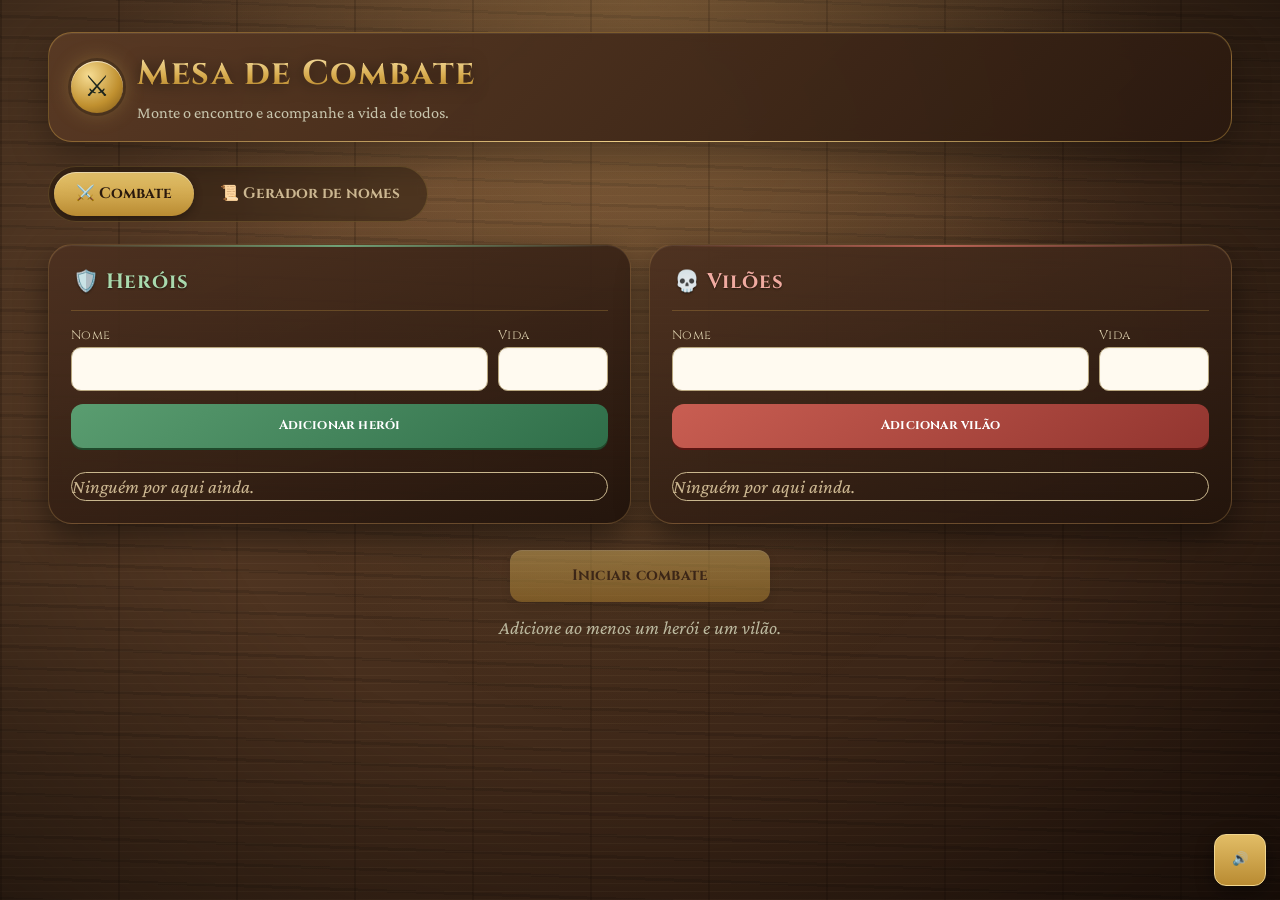
==== commit 83d26c27: "Rename index-pergaminho(1).html to index.html" ====
--- a/index.html
+++ b/index.html
@@ -201,10 +201,109 @@
 .card{box-shadow:0 5px 15px #160b0670,inset 0 1px #fff9}
 @media(max-width:520px){.wrap{padding-left:12px;padding-right:12px}.side{background:linear-gradient(145deg,rgba(75,47,28,.98),rgba(35,21,13,.99))}}
 
+
+/* Pergaminho de nomes favoritos */
+.scroll-panel{position:relative;overflow:hidden;margin-top:20px;padding:22px 20px 18px;color:#392411;border:1px solid #b58a48;border-radius:12px;background:linear-gradient(90deg,#d8bd83 0,#f3e4bd 7%,#f6e9c9 50%,#ead5a6 94%,#c9a36a 100%);box-shadow:0 8px 22px #0006,inset 0 0 24px #9a6a2c35}
+.scroll-panel:before,.scroll-panel:after{content:"";position:absolute;left:0;right:0;height:9px;background:linear-gradient(#8b6035,#d4b477 45%,#8b6035);box-shadow:0 2px 5px #0004}
+.scroll-panel:before{top:0}.scroll-panel:after{bottom:0}
+.scroll-head{display:flex;align-items:center;justify-content:space-between;gap:10px;flex-wrap:wrap;border-bottom:1px solid #9b7748;padding-bottom:10px;margin-bottom:12px}
+.scroll-head h2{font-size:1.12rem;color:#543719}.scroll-head small{font:600 .9rem var(--body);color:#775a36}
+.scroll-panel .empty{color:#806441}
+.scroll-list{list-style:none;padding:0;margin:0;display:grid;grid-template-columns:repeat(auto-fit,minmax(190px,1fr));gap:8px}
+.scroll-list li{display:flex;align-items:center;gap:6px;padding:5px 7px 5px 11px;border-bottom:1px dashed #a9895c;color:#392411}
+.scroll-list .saved-name{flex:1;overflow-wrap:anywhere;font:700 1.05rem var(--display)}
+.scroll-list .ibtn{min-width:36px;min-height:36px;background:#76502a18}
+.nm .save-name{background:#d8bd83}.nm .save-name.saved{background:#c7d6a7}
+.scroll-actions{display:flex;gap:8px;flex-wrap:wrap;margin-top:14px}
+@media(max-width:520px){.scroll-panel{padding:20px 13px 16px}.scroll-list{grid-template-columns:1fr}}
+
+
+/* ===== Passada moderna: vidro de couro, tapete de dados, microinterações ===== */
+:root{--line:#e0b85c33;--ease:cubic-bezier(.22,.61,.36,1)}
+input[type=number]{-moz-appearance:textfield}
+input[type=number]::-webkit-inner-spin-button,input[type=number]::-webkit-outer-spin-button{-webkit-appearance:none;margin:0}
+.ctrl input:focus,.add input:focus,.inp:focus{outline:none;border-color:var(--gold);box-shadow:0 0 0 3px #e0b85c44}
+main{animation:viewin .45s var(--ease) both}
+@keyframes viewin{from{opacity:0;transform:translateY(10px)}to{opacity:1;transform:none}}
+header.top{position:relative;padding:16px 22px;border-radius:24px;background:linear-gradient(135deg,#5a3a24ee,#2a190fF2)}
+header.top::after{content:"";position:absolute;left:28px;right:28px;bottom:-1px;height:1px;background:linear-gradient(90deg,transparent,#f0d18a,transparent)}
+@media(min-width:821px){header.top{position:sticky;top:10px;z-index:12}}
+.brand-mark{width:52px;height:52px;border-radius:50%;background:radial-gradient(circle at 35% 28%,#f6dc92,#c0902f 60%,#7a5416);box-shadow:0 0 0 3px #0004,0 0 22px #e0b85c55,inset 0 1px #fff9}
+.tabs{display:inline-flex;max-width:100%;gap:4px;padding:5px;margin-bottom:22px;border:1px solid var(--line);border-radius:999px;background:#1a0f0966;backdrop-filter:blur(8px)}
+.tab{border-radius:999px;padding:10px 22px}
+.tab[aria-selected=true]{background:linear-gradient(#ecc96f,#b98b32);color:#2b1a0e;box-shadow:0 3px 10px #0005,inset 0 1px #fff7}
+.side{position:relative;border-radius:24px;background:linear-gradient(160deg,#4d3120ee,#22140cf5)}
+.side::before{content:"";position:absolute;left:22px;right:22px;top:0;height:2px;border-radius:2px;background:linear-gradient(90deg,transparent,var(--gold),transparent);opacity:.7}
+.side.heroes::before{background:linear-gradient(90deg,transparent,#7fd09a,transparent)}
+.side.villains::before{background:linear-gradient(90deg,transparent,#e8776b,transparent)}
+.side>h2{font-size:1.3rem}
+.card{border-radius:18px;border-left-width:6px;overflow:hidden;background:linear-gradient(150deg,#f8f0dd,#e8d8b6)}
+.card::after{content:"";position:absolute;inset:0;border-radius:inherit;pointer-events:none;opacity:0;transition:opacity .25s;background:radial-gradient(220px circle at var(--mx,50%) var(--my,0),#ffffff70,transparent 65%)}
+.card:hover::after{opacity:1}
+.hp{font-size:1.02rem;padding:3px 10px;border-radius:999px;background:#2b1a0e14}
+.bar{position:relative;height:14px}
+.bar::after{content:"";position:absolute;inset:0;pointer-events:none;background:repeating-linear-gradient(90deg,transparent 0 calc(25% - 1px),#2b1a0e45 calc(25% - 1px) 25%)}
+.bar>i.low{animation:lowp 1.5s ease-in-out infinite}
+@keyframes lowp{50%{filter:brightness(1.4)}}
+.chips button{border-radius:999px}
+.btn:not(.mute){position:relative;overflow:hidden}
+.rip{position:absolute;border-radius:50%;background:#ffffff66;transform:scale(0);animation:rip .6s ease-out forwards;pointer-events:none}
+@keyframes rip{to{transform:scale(1);opacity:0}}
+.roster li{gap:12px;justify-content:flex-start;border-radius:16px;padding:8px 8px 8px 10px}
+.rname{flex:1;min-width:0;display:grid;line-height:1.2}.rname strong{font:700 1.02rem var(--display);overflow-wrap:anywhere}.rname small{color:var(--ink-soft);font-size:.95rem}
+.roster .sigil{width:38px;height:38px}
+.dice{position:relative;border-radius:24px;border:1px solid #e0b85c66;background:radial-gradient(ellipse at 50% -25%,#437a5a,transparent 62%),repeating-linear-gradient(45deg,#ffffff05 0 2px,transparent 2px 5px),linear-gradient(160deg,#254a34,#122319);box-shadow:inset 0 0 0 7px #0002,inset 0 0 70px #0007,0 16px 38px #0007}
+.dice-heading strong{font-size:1.15rem;color:#f6e6bb}
+.dtray button{border-radius:16px;width:56px;height:56px}
+.dres{font-size:1.9rem;color:#ffe29a;text-shadow:0 2px 10px #0008}
+.die{border-radius:16px;background:radial-gradient(circle at 30% 25%,#fff6d6,#e8c670 48%,#a4731f)}
+.die.crit{background:radial-gradient(circle at 30% 25%,#fff,#ffe58a 45%,#e0a41f);box-shadow:inset 0 0 0 4px #fff8,0 0 34px #ffd45e;animation:land .6s ease-out both,critg 1s .6s ease-in-out 3}
+@keyframes critg{50%{box-shadow:inset 0 0 0 4px #fff8,0 0 56px 8px #ffd45e}}
+.die.fumble{background:radial-gradient(circle at 30% 25%,#f3b3aa,#c0453a 52%,#5a1612);color:#fff;border-color:#e88}
+.die.fumble span{text-shadow:0 1px 0 #0008}
+#flash{position:fixed;inset:0;z-index:16;pointer-events:none;opacity:0}
+#flash.fd{background:radial-gradient(ellipse at center,transparent 50%,#d43a2f99);animation:fl .6s ease-out}
+#flash.fh{background:radial-gradient(ellipse at center,transparent 50%,#4cc47c80);animation:fl .8s ease-out}
+@keyframes fl{from{opacity:1}to{opacity:0}}
+.log li{border-left:3px solid #ffffff1a}.log li.d{border-left-color:#c83232aa}.log li.h{border-left-color:#4cc47caa}.log li.x{border-left-color:var(--gold)}
+.log ol{scrollbar-width:thin;scrollbar-color:#e0b85c66 transparent}
+.banner{border-radius:18px;font-size:1.25rem;padding:16px 20px}
+.nm{border-radius:16px;border-left-width:5px}
+.modal{backdrop-filter:blur(6px)}.mbox{border-radius:22px;animation:pop .3s var(--ease) both}
+@media(max-width:520px){.tabs{display:flex}.tab{flex:1;padding:10px 8px}header.top{padding:14px}.dres{font-size:1.5rem}}
+/* ===== Pergaminho: papel envelhecido com varas enroladas ===== */
+.scroll-panel{overflow:visible;margin:34px 22px 10px;padding:46px clamp(18px,4vw,44px) 42px;color:#35200f;border:0;border-radius:5px 7px 6px 4px;
+  background:
+   linear-gradient(#5a381877,transparent 30px),linear-gradient(0deg,#5a381866,transparent 28px),
+   radial-gradient(ellipse at 16% 24%,#b9803a38,transparent 36%),radial-gradient(ellipse at 84% 72%,#9a5f2538,transparent 40%),radial-gradient(ellipse at 60% 10%,#8a5a2322,transparent 30%),
+   url("data:image/svg+xml;utf8,<svg xmlns='http://www.w3.org/2000/svg' width='220' height='220'><filter id='n'><feTurbulence type='fractalNoise' baseFrequency='.8' numOctaves='3' stitchTiles='stitch'/><feColorMatrix values='0 0 0 0 .35  0 0 0 0 .22  0 0 0 0 .08  0 0 0 .5 0'/></filter><rect width='100%' height='100%' filter='url(%23n)'/></svg>"),
+   linear-gradient(90deg,#c4a064 0,#ecd6a2 5%,#f4e6c0 28%,#f3e3b9 72%,#e8cf98 95%,#bf9658 100%);
+  box-shadow:inset 0 0 54px 8px #8a5a2388,inset 0 0 0 1px #a6804a99,0 18px 34px #0008;animation:unroll 1s var(--ease) both}
+@keyframes unroll{from{clip-path:inset(0 -40px 100% -40px)}to{clip-path:inset(-40px)}}
+.scroll-panel:before,.scroll-panel:after{content:none}
+.rod{position:absolute;left:-8px;right:-8px;height:22px;border-radius:11px;z-index:2;background:linear-gradient(#45260f,#9a6a35 24%,#ebca90 48%,#a8763a 72%,#432410);box-shadow:0 7px 12px #0007,inset 0 1px #fff6}
+.rod.top{top:-12px}.rod.bot{bottom:-12px}
+.rod::before,.rod::after{content:"";position:absolute;top:50%;width:22px;height:32px;margin-top:-16px;border-radius:50%;background:radial-gradient(circle at 35% 30%,#dcb676,#7a4b20 58%,#341e0e);box-shadow:0 3px 6px #0006}
+.rod::before{left:-12px}.rod::after{right:-12px}
+.scroll-head{flex-wrap:nowrap;align-items:flex-end;gap:14px;border-bottom:0;padding-bottom:16px;margin-bottom:14px;background:linear-gradient(90deg,transparent,#7a4a1c,transparent) bottom/100% 1px no-repeat}
+.scroll-head h2{font-size:1.25rem;color:#4a2a0e;text-shadow:0 1px 0 #fff6}
+.scroll-head small{display:block;margin-top:3px;font:italic 600 1rem var(--body);color:#6e4d28}
+#savedCount{flex:none;padding:9px 16px;border-radius:46% 54% 50% 50%/55% 45% 55% 45%;font:700 .82rem var(--display);color:#fbe6c6;white-space:nowrap;background:radial-gradient(circle at 35% 28%,#cf5044,#8e2118 62%,#5a1008);box-shadow:0 3px 7px #0006,inset 0 0 0 2px #ffffff22,inset 0 -3px 5px #0004;transform:rotate(-4deg)}
+.scroll-list li{position:relative;padding:6px 8px 6px 26px;border-bottom:1px solid #8a603052;border-radius:3px;transition:background .2s}
+.scroll-list li:hover{background:#7a4a1c14}
+.scroll-list li::before{content:"✒";position:absolute;left:5px;top:8px;font-size:.85rem;color:#7a4a1c;opacity:.7;transform:rotate(-20deg)}
+.scroll-list li.empty{grid-column:1/-1;border-bottom:0;padding:10px 0;text-align:center;font:italic 1.12rem var(--body);color:#7a5a34}
+.scroll-list li.empty::before{content:none}
+.scroll-list .saved-name{color:#2d1808;text-shadow:0 0 1px #2d180855}
+.scroll-actions{justify-content:center;margin-top:20px}
+.scroll-actions .btn.ghost{color:#4a2a0e;background:#7a4a1c14;box-shadow:inset 0 0 0 1px #7a4a1c88}
+.scroll-actions .btn.ghost:disabled{opacity:.4}
+@media(max-width:520px){.scroll-panel{margin:30px 14px 8px;padding:40px 14px 36px}.rod{left:-4px;right:-4px;height:18px}.rod.top{top:-10px}.rod.bot{bottom:-10px}.rod::before,.rod::after{width:16px;height:26px;margin-top:-13px}.rod::before{left:-10px}.rod::after{right:-10px}.scroll-head{flex-wrap:wrap;justify-content:center;text-align:center}}
 </style>
 </head>
 <body>
 <button class="btn mute" id="mute" type="button" aria-pressed="false" aria-label="Som ligado">🔊</button>
+<div id="flash" aria-hidden="true"></div>
 <div id="toasts" role="status" aria-live="polite"></div>
 <div id="confirm" class="modal" role="dialog" aria-modal="true" aria-labelledby="ct" hidden><div class="mbox"><h2 id="ct">Encerrar este combate?</h2><p>A vida atual, a crônica e a lista de personagens serão apagadas.</p><div class="mact"><button class="btn ghost" id="no" type="button">Continuar lutando</button><button class="btn hurt" id="yes" type="button">Novo combate</button></div></div></div>
 <div class="wrap">
@@ -220,7 +319,7 @@
   <nav class="tabs" role="tablist" aria-label="Seções"><button class="tab" role="tab" data-tab="combat" aria-selected="true" type="button">⚔️ Combate</button><button class="tab" role="tab" data-tab="names" aria-selected="false" tabindex="-1" type="button">📜 Gerador de nomes</button></nav>
   <main id="setupView">
     <div class="setup">
-      <section class="side heroes" aria-labelledby="sh"><h2 id="sh">Heróis</h2>
+      <section class="side heroes" aria-labelledby="sh"><h2 id="sh"><span>🛡️ Heróis</span></h2>
         <form class="add" data-side="heroes">
           <div><label for="hn">Nome</label><input id="hn" name="n" required maxlength="40" autocomplete="off"></div>
           <div><label for="hv">Vida</label><input id="hv" name="v" type="number" min="1" required inputmode="numeric"></div>
@@ -228,7 +327,7 @@
         </form>
         <ul class="roster" id="r-heroes"></ul>
       </section>
-      <section class="side villains" aria-labelledby="sv"><h2 id="sv">Vilões</h2>
+      <section class="side villains" aria-labelledby="sv"><h2 id="sv"><span>💀 Vilões</span></h2>
         <form class="add" data-side="villains">
           <div><label for="vn">Nome</label><input id="vn" name="n" required maxlength="40" autocomplete="off"></div>
           <div><label for="vv">Vida</label><input id="vv" name="v" type="number" min="1" required inputmode="numeric"></div>
@@ -256,6 +355,11 @@
         </form></section>
       <section class="side" aria-labelledby="nr"><h2 id="nr">Nomes gerados <button class="btn ghost sm" id="ncopy" type="button" disabled>Copiar todos</button></h2><ol class="nlist" id="nlist"></ol></section>
     </div>
+    <section class="scroll-panel" aria-labelledby="scrollTitle"><span class="rod top" aria-hidden="true"></span><span class="rod bot" aria-hidden="true"></span>
+      <div class="scroll-head"><div><h2 id="scrollTitle">📜 Pergaminho de nomes escolhidos</h2><small>Guarde aqui os nomes que merecem entrar na sua aventura.</small></div><strong id="savedCount">0 anotados</strong></div>
+      <ol class="scroll-list" id="savedNames"><li class="empty">Seu pergaminho ainda está vazio. Toque no 📜 ao lado de um nome para guardá-lo.</li></ol>
+      <div class="scroll-actions"><button class="btn ghost sm" id="copySaved" type="button" disabled>Copiar pergaminho</button><button class="btn ghost sm" id="clearSaved" type="button" disabled>Apagar anotações</button></div>
+    </section>
   </main>
 
   <main id="combatView" hidden>
@@ -264,12 +368,12 @@
       <div class="dice-heading"><strong>Monte sua rolagem</strong><span>Toque nos dados para adicioná-los</span></div>
       <div class="dtray"><button type="button" data-d="4">d4</button><button type="button" data-d="6">d6</button><button type="button" data-d="8">d8</button><button type="button" data-d="10">d10</button><button type="button" data-d="12">d12</button><button type="button" data-d="20">d20</button><button type="button" data-d="100">d100</button></div>
       <div class="dice-pool" id="dicePool">Nenhum dado selecionado</div>
-      <div class="dice-actions"><button class="btn" type="button" id="rollDice" disabled>Rolar dados</button><button class="btn ghost" type="button" id="clearDice" disabled>Limpar</button></div>
+      <div class="dice-actions"><button class="btn" type="button" id="rollDice" disabled>Rolar dados</button><button class="btn ghost" type="button" id="againDice" disabled>Repetir</button><button class="btn ghost" type="button" id="clearDice" disabled>Limpar</button></div>
       <div class="dice-result" aria-live="polite"><div class="dstage" id="dstage" aria-label="Dados rolando"></div><output id="dres" class="dres">Escolha os dados e role</output><div id="diceBreakdown" class="dice-breakdown"></div></div>
     </section>
     <div class="board">
-      <section class="side heroes" aria-labelledby="ch"><h2 id="ch">Heróis <small id="hc"></small></h2><div class="cards" id="c-heroes"></div></section>
-      <section class="side villains" aria-labelledby="cv"><h2 id="cv">Vilões <small id="vc"></small></h2><div class="cards" id="c-villains"></div></section>
+      <section class="side heroes" aria-labelledby="ch"><h2 id="ch"><span>🛡️ Heróis</span> <small id="hc"></small></h2><div class="cards" id="c-heroes"></div></section>
+      <section class="side villains" aria-labelledby="cv"><h2 id="cv"><span>💀 Vilões</span> <small id="vc"></small></h2><div class="cards" id="c-villains"></div></section>
     </div>
     <section class="log" aria-labelledby="lg"><h2 id="lg">Crônica da batalha</h2><ol id="log"></ol></section>
   </main>
@@ -297,7 +401,7 @@
   function rosterHTML(side){
     var l=S[side];
     $("r-"+side).innerHTML=l.length?l.map(function(p){
-      return '<li><span><strong>'+esc(p.nome)+'</strong> · '+p.max+' de vida</span><button type="button" data-rm="'+p.id+'" data-side="'+side+'" aria-label="Remover '+esc(p.nome)+'">✕</button></li>'
+      return '<li><span class="sigil" aria-hidden="true">'+esc(p.nome.charAt(0))+'</span><span class="rname"><strong>'+esc(p.nome)+'</strong><small>'+p.max+' de vida</small></span><button type="button" data-rm="'+p.id+'" data-side="'+side+'" aria-label="Remover '+esc(p.nome)+'">✕</button></li>'
     }).join(""):'<li class="empty" style="background:none;color:#cdb892;padding:0">Ninguém por aqui ainda.</li>';
   }
   function renderSetup(){
@@ -407,12 +511,12 @@
   }}
   var mb=$('mute');function paintMute(){mb.textContent=muted?'🔇':'🔊';mb.setAttribute('aria-pressed',muted?'true':'false');mb.setAttribute('aria-label',muted?'Som desligado':'Som ligado')}
   mb.addEventListener('click',function(){muted=!muted;try{localStorage.setItem('mesa-mudo',muted?'1':'0')}catch(e){}paintMute();if(!muted)sfx('tick')});paintMute();
-  function fx(id,kind,val){var c=document.querySelector('.card[data-id="'+id+'"]');if(!c)return;var d=kind==="dano";c.classList.add(d?"hit":"healed");var f=document.createElement("span");f.className="float "+(d?"d":"h");f.textContent=(d?"−":"+")+val;c.appendChild(f);setTimeout(function(){f.remove();c.classList.remove("hit","healed")},1000)}
+  function fx(id,kind,val){var c=document.querySelector('.card[data-id="'+id+'"]');if(!c)return;var d=kind==="dano";c.classList.add(d?"hit":"healed");var fl=$("flash");fl.className="";void fl.offsetWidth;fl.className=d?"fd":"fh";var f=document.createElement("span");f.className="float "+(d?"d":"h");f.textContent=(d?"−":"+")+val;c.appendChild(f);setTimeout(function(){f.remove();c.classList.remove("hit","healed")},1000)}
   function confetti(win){var e=["✨","🎉","⭐","🏆"];for(var i=0;i<36;i++){var s=document.createElement("span");s.className="conf";s.textContent=e[i%e.length];s.style.left=Math.random()*100+"vw";s.style.animationDuration=(2+Math.random()*2.5)+"s";s.style.animationDelay=(Math.random()*.6)+"s";document.body.appendChild(s);setTimeout(function(x){x.remove()},5500,s)}}
   function renderLog(){$("log").innerHTML=S.log.map(function(e){return '<li class="'+e.c+'">'+esc(e.m)+'</li>'}).join("")}
   document.addEventListener("click",function(e){var q=e.target.closest("[data-q]");if(!q)return;sfx('tick');var i=q.closest(".card").querySelector("input");i.value=q.dataset.q==="c"?"":(parseInt(i.value,10)||0)+ +q.dataset.q});
   document.addEventListener("keydown",function(e){if(e.key!=="Enter"||!e.target.matches(".card input"))return;var c=e.target.closest(".card"),v=parseInt(e.target.value,10);if(v>0)apply(c.dataset.side,c.dataset.id,"dano",v)});
-  var rolling=false,dicePool={};
+  var rolling=false,dicePool={},lastPool=null;
   function poolCount(){return Object.keys(dicePool).reduce(function(total,k){return total+dicePool[k]},0)}
   function updateDicePool(){
     var types=[4,6,8,10,12,20,100],parts=[];
@@ -422,7 +526,7 @@
       if(count)parts.push(count+"d"+n);
     });
     $("dicePool").textContent=parts.length?"Selecionados: "+parts.join(" + "):"Nenhum dado selecionado";
-    $("rollDice").disabled=!poolCount()||rolling;$("clearDice").disabled=!poolCount()||rolling;
+    $("rollDice").disabled=!poolCount()||rolling;$("clearDice").disabled=!poolCount()||rolling;$("againDice").disabled=!lastPool||rolling;
   }
   document.addEventListener("click",function(e){
     var b=e.target.closest(".dtray [data-d]");if(!b||rolling)return;
@@ -433,7 +537,7 @@
     if(rolling||!poolCount())return;
     var types=[4,6,8,10,12,20,100],rolls=[],total=0,notation=[];
     types.forEach(function(n){var count=dicePool[n]||0;if(!count)return;notation.push(count+"d"+n);for(var j=0;j<count;j++){var value=1+Math.floor(Math.random()*n);rolls.push({die:n,value:value});total+=value;}});
-    rolling=true;updateDicePool();
+    rolling=true;lastPool=JSON.parse(JSON.stringify(dicePool));updateDicePool();
     var out=$("dres"),stage=$("dstage"),breakdown=$("diceBreakdown"),elements=[];
     out.className="dres roll";out.textContent="Rolando "+rolls.length+" dado(s)…";stage.className="dstage";stage.innerHTML="";breakdown.textContent="";
     rolls.forEach(function(r,index){
@@ -443,12 +547,12 @@
     var ticks=0;function tick(){sfx("rattle");elements.forEach(function(el){el.firstChild.textContent="·";});if(++ticks<14)setTimeout(tick,55+ticks*8);else finish();}
     function finish(){
       sfx("land");
-      elements.forEach(function(el,index){el.className="die s"+rolls[index].die+" land";el.firstChild.textContent=rolls[index].value;});
+      elements.forEach(function(el,index){el.className="die s"+rolls[index].die+" land";el.firstChild.textContent=rolls[index].value;var rr=rolls[index];if(rr.die===20&&rr.value===20)el.classList.add("crit");if(rr.die===20&&rr.value===1)el.classList.add("fumble");});
       stage.className="dstage";
       out.className="dres";out.textContent=notation.join(" + ")+" = "+total;
       breakdown.textContent="Resultados: "+rolls.map(function(r){return "d"+r.die+" → "+r.value;}).join("  ·  ");
       addLog("Rolagem "+notation.join(" + ")+": ["+rolls.map(function(r){return r.value;}).join(", ")+"] = "+total,"x");
-      renderLog();save();dicePool={};rolling=false;updateDicePool();
+      renderLog();save();dicePool={};rolling=false;updateDicePool();var n20=rolls.filter(function(r){return r.die===20});if(n20.some(function(r){return r.value===20})){toast("Crítico! 20 natural","win");sfx("win");confetti(true)}else if(n20.some(function(r){return r.value===1})){toast("Falha crítica! 1 natural");sfx("lose")}
     }
     tick();
   });
@@ -471,7 +575,14 @@
   $("yes").addEventListener("click",function(){
     sfx('swoosh');$("confirm").hidden=true;S={phase:"setup",heroes:[],villains:[],log:[],stack:[],won:null};render();
   });
-  var tab='combat',names=[],opts={L:6,m:'puro'};
+  var tab='combat',names=[],savedNames=[],opts={L:6,m:'puro'};
+  try{savedNames=JSON.parse(localStorage.getItem('mesa-pergaminho-v1')||'[]');if(!Array.isArray(savedNames))savedNames=[]}catch(e){savedNames=[]}
+  function persistSaved(){try{localStorage.setItem('mesa-pergaminho-v1',JSON.stringify(savedNames))}catch(e){toast('Não foi possível salvar neste navegador.')}}
+  function drawSaved(){var el=$('savedNames');$('savedCount').textContent=savedNames.length+' anotado'+(savedNames.length===1?'':'s');$('copySaved').disabled=!savedNames.length;$('clearSaved').disabled=!savedNames.length;
+    if(!savedNames.length){el.innerHTML='<li class="empty">Seu pergaminho ainda está vazio. Toque no 📜 ao lado de um nome para guardá-lo.</li>';return}
+    el.innerHTML=savedNames.map(function(n,i){return '<li><span class="saved-name">'+esc(n)+'</span><button class="ibtn" type="button" data-scopy="'+i+'" title="Copiar nome" aria-label="Copiar '+esc(n)+'">📋</button><button class="ibtn" type="button" data-sremove="'+i+'" title="Remover do pergaminho" aria-label="Remover '+esc(n)+'">✕</button></li>'}).join('')
+  }
+  function saveName(n){if(savedNames.indexOf(n)!==-1){toast('Esse nome já está no pergaminho.');return}savedNames.push(n);persistSaved();drawSaved();sfx('gen');toast(n+' foi anotado!','win')}
   function setTab(t,focus){tab=t;document.querySelectorAll('.tab').forEach(function(b){var on=b.dataset.tab===t;b.setAttribute('aria-selected',on?'true':'false');b.tabIndex=on?0:-1;if(on&&focus)b.focus()});sfx('tick');render()}
   document.querySelectorAll('.tab').forEach(function(b,i,all){b.addEventListener('click',function(){setTab(b.dataset.tab)});b.addEventListener('keydown',function(e){var k=e.key==='ArrowRight'?1:e.key==='ArrowLeft'?-1:0;if(k){e.preventDefault();setTab(all[(i+k+all.length)%all.length].dataset.tab,true)}})});
   var AL='ABCDEFGHJKLMNOPQRSTUVWXYZ'.split(''),VG=['A','E','O','U'],CS=AL.filter(function(l){return VG.indexOf(l)<0});
@@ -479,7 +590,7 @@
   function genName(len,mode){var s='',i;for(i=0;i<len;i++)s+=pick(mode==='pron'?(i%2?VG:CS):AL);return s.charAt(0)+s.slice(1).toLowerCase()}
   function drawNames(){var el=$('nlist');$('ncopy').disabled=!names.length;
     if(!names.length){el.innerHTML='<li class="empty">Escolha as opções e clique em “Gerar nomes”.</li>';return}
-    el.innerHTML=names.map(function(n,i){return '<li class="nm" style="--i:'+(i*60)+'ms"><span class="nt">'+esc(n)+'</span><button class="ibtn" type="button" data-nre="'+i+'" aria-label="Sortear outro nome no lugar de '+esc(n)+'" title="Sortear outro">🎲</button><button class="ibtn" type="button" data-ncp="'+i+'" aria-label="Copiar '+esc(n)+'" title="Copiar">📋</button></li>'}).join('')}
+    el.innerHTML=names.map(function(n,i){return '<li class="nm" style="--i:'+(i*60)+'ms"><span class="nt">'+esc(n)+'</span><button class="ibtn save-name" type="button" data-nsave="'+i+'" aria-label="Anotar '+esc(n)+' no pergaminho" title="Guardar no pergaminho">📜</button><button class="ibtn" type="button" data-nre="'+i+'" aria-label="Sortear outro nome no lugar de '+esc(n)+'" title="Sortear outro">🎲</button><button class="ibtn" type="button" data-ncp="'+i+'" aria-label="Copiar '+esc(n)+'" title="Copiar">📋</button></li>'}).join('')}
   function copy(txt,msg){function ok(){sfx('tick');toast(msg||'Copiado!','win')}
     function fb(){try{var t=document.createElement('textarea');t.value=txt;t.style.cssText='position:fixed;opacity:0';document.body.appendChild(t);t.select();document.execCommand('copy');t.remove();ok()}catch(e){toast('Não foi possível copiar.')}}
     if(navigator.clipboard&&navigator.clipboard.writeText){navigator.clipboard.writeText(txt).then(ok,fb)}else fb()}
@@ -488,11 +599,18 @@
     if(!(L>=1&&L<=30)||!(Q>=1&&Q<=20)){err.textContent='Use de 1 a 30 letras e de 1 a 20 nomes.';err.hidden=false;sfx('err');return}
     err.hidden=true;opts={L:L,m:document.querySelector('input[name=mode]:checked').value};names=[];
     for(var i=0;i<Q;i++)names.push(genName(L,opts.m));sfx('gen');drawNames()});
-  $('nlist').addEventListener('click',function(e){var r=e.target.closest('[data-nre]'),c=e.target.closest('[data-ncp]');
-    if(r){var i=+r.dataset.nre;names[i]=genName(opts.L,opts.m);r.parentNode.querySelector('.nt').textContent=names[i];sfx('rattle')}
+  $('nlist').addEventListener('click',function(e){var r=e.target.closest('[data-nre]'),c=e.target.closest('[data-ncp]'),sv=e.target.closest('[data-nsave]');
+    if(sv)saveName(names[+sv.dataset.nsave]);
+    else if(r){var i=+r.dataset.nre;names[i]=genName(opts.L,opts.m);r.parentNode.querySelector('.nt').textContent=names[i];sfx('rattle')}
     else if(c)copy(names[+c.dataset.ncp])});
-  $('ncopy').addEventListener('click',function(){copy(names.join('\n'),'Lista copiada!')});
-  drawNames();
+  $('ncopy').addEventListener('click',function(){copy(names.join('\\n'),'Lista copiada!')});
+  $('savedNames').addEventListener('click',function(e){var cp=e.target.closest('[data-scopy]'),rm=e.target.closest('[data-sremove]');if(cp)copy(savedNames[+cp.dataset.scopy]);else if(rm){savedNames.splice(+rm.dataset.sremove,1);persistSaved();drawSaved();sfx('rm')}});
+  $('copySaved').addEventListener('click',function(){copy(savedNames.join('\\n'),'Pergaminho copiado!')});
+  $('clearSaved').addEventListener('click',function(){if(!savedNames.length)return;if(confirm('Apagar todos os nomes do pergaminho?')){savedNames=[];persistSaved();drawSaved();sfx('swoosh')}});
+  $("againDice").addEventListener("click",function(){if(rolling||!lastPool)return;dicePool=JSON.parse(JSON.stringify(lastPool));updateDicePool();$("rollDice").click()});
+  document.addEventListener("pointermove",function(e){var c=e.target.closest&&e.target.closest(".card");if(!c)return;var r=c.getBoundingClientRect();c.style.setProperty("--mx",(e.clientX-r.left)+"px");c.style.setProperty("--my",(e.clientY-r.top)+"px")});
+  document.addEventListener("pointerdown",function(e){var b=e.target.closest&&e.target.closest(".btn:not(.mute)");if(!b||b.disabled)return;var r=b.getBoundingClientRect(),z=Math.max(r.width,r.height)*2,p=document.createElement("span");p.className="rip";p.style.cssText="width:"+z+"px;height:"+z+"px;left:"+(e.clientX-r.left-z/2)+"px;top:"+(e.clientY-r.top-z/2)+"px";b.appendChild(p);setTimeout(function(){p.remove()},650)});
+  drawNames();drawSaved();
   load();render();updateDicePool();
 })();
 </script>
